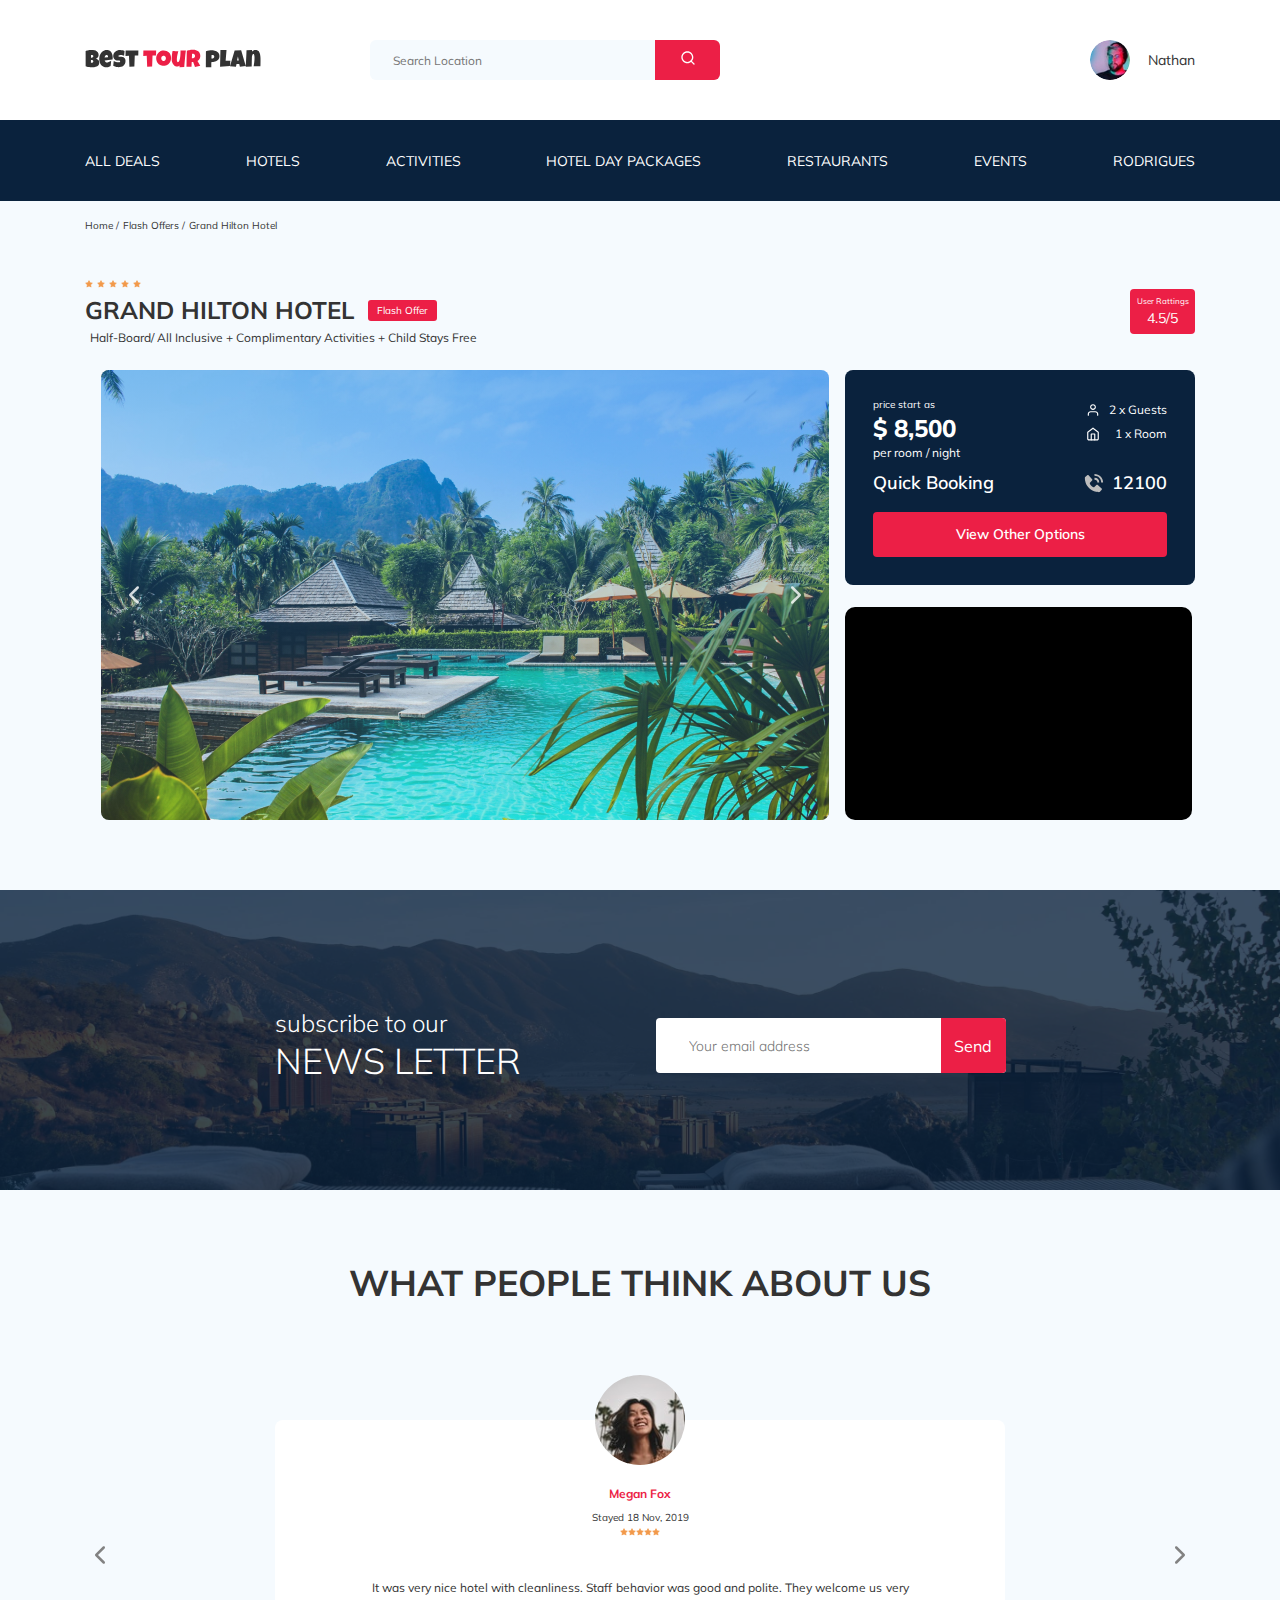
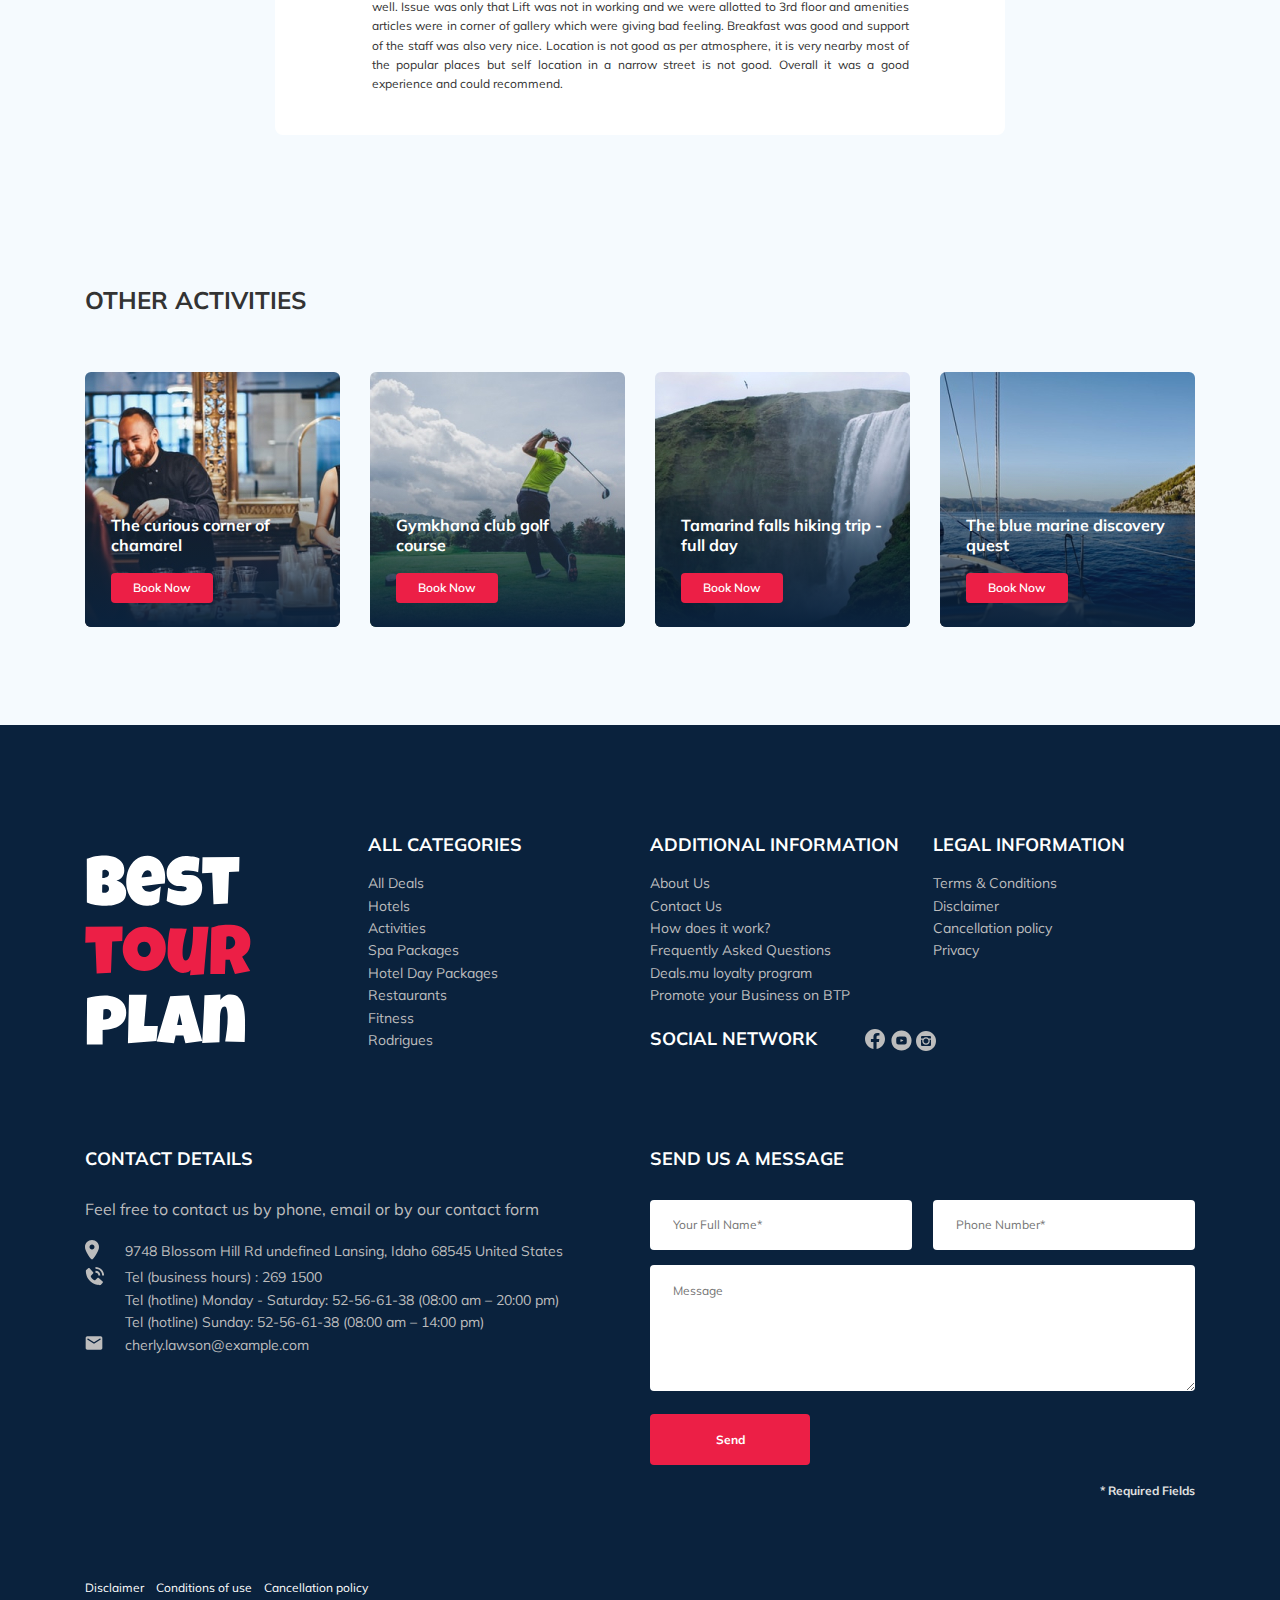
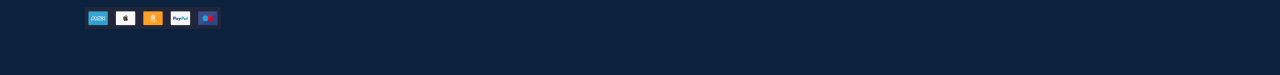
==== index.html @ 672820fc "create: footer bottom" ====
<!DOCTYPE html>
<html lang="en">

<head>
  <meta charset="UTF-8">
  <meta http-equiv="X-UA-Compatible" content="IE=edge">
  <meta name="viewport" content="width=device-width, initial-scale=1.0">
  <title>Best Tour Plan - Hotel Booking</title>
  <link rel="preconnect" href="https://fonts.gstatic.com">
  <link href="https://fonts.googleapis.com/css2?family=Mulish:wght@300;400;600;700&family=Nunito:wght@400;600;800&displaydisplay=swap"
  rel="stylesheet">
  <link rel="stylesheet" href="css/swiper-bundle.min.css">
  <link rel="stylesheet" href="css/style.css">
  </head>

<body>
  <header class="navbar navbar--mobile_fixed">
    <div class="container">
      <div class="navbar-top">
        <a href="#" class="logo">
          <img 
          src="img/horizontal-logo.svg" 
          alt="Logo: Best Tour Plan" 
          class="logo__image"/>
        </a>

        <form action="#" class="search navbar__search navbar__search--mobile_hidden">
          <input 
          type="text"
          class="search__input" 
          placeholder="Search Location"
          />
          <button class="search__button">
            <img src="img/search.svg" alt="Icon: search">
          </button>
        </form>

        <a href="#" class="user navbar__user navbar__user--mobile_hidden">
          <img src="img/user-avatar.jpg" alt="avatar: Nathan" class="avatar user__avatar">
          <span class="user__name">Nathan</span>
        </a>
        <!-- /.user end -->
        <button class="menu-button navbar-top__menu-button">
          <span class="menu-button__line"></span>
          <span class="menu-button__line"></span>
          <span class="menu-button__line"></span>
        </button>
      </div>
      <!-- /.navbar-top -->
    </div>
    <!-- /.container -->
    <div class="navbar-bottom">
      <div class="container">
        <ul class="navbar-menu">
          <li class="navbar-menu__item navbar-menu__item--mobile_visible">
            <a href="#" class="user navbar__user navbar__user--mobile_visible">
              <img src="img/user-avatar.jpg" alt="avatar: Nathan" class="avatar user__avatar">
              <span class="user__name user__name--light">Nathan</span>
            </a>
            <!-- /. user -->
          </li>
          <li class="navbar-menu__item navbar-menu__item--mobile_visible">
            <form action="#" class="search navbar__search navbar__search--mobile_visible">
              <input type="text" class="search__input" placeholder="Search Location" />
              <button class="search__button">
                <img src="img/search.svg" alt="Icon: search">
              </button>
            </form>
          </li>
          <li class="navbar-menu__item">
            <a href="#" class="navbar-menu__link">All Deals</a>
          </li>
          <li class="navbar-menu__item">
            <a href="#" class="navbar-menu__link">Hotels</a>
          </li>
          <li class="navbar-menu__item">
            <a href="#" class="navbar-menu__link">Activities</a>
          </li>
          <li class="navbar-menu__item">
            <a href="#" class="navbar-menu__link">Hotel Day Packages</a>
          </li>
          <li class="navbar-menu__item">
            <a href="#" class="navbar-menu__link">Restaurants</a>
          </li>
          <li class="navbar-menu__item">
            <a href="#" class="navbar-menu__link">Events</a>
          </li>
          <li class="navbar-menu__item">
            <a href="#" class="navbar-menu__link">Rodrigues</a>
          </li>
        </ul>
      </div>
      <!-- /.container -->
      </div>
    <!-- /.navbar-bottom -->
  </header>
  <nav class="breadcrumb">
    <div class="container">
          <ul class="breadcrumb-list">
            <li class="breadcrumb-list__item">
              <a href="#" class="breadcrumb-list__link">Home</a>
            </li>
            <li class="breadcrumb-list__item">
              <a href="#" class="breadcrumb-list__link">Flash Offers</a>
            </li>
            <li class="breadcrumb-list__item">
              Grand Hilton Hotel
            </li>
          </ul>
    </div>
    <!-- /.container -->
  </nav>
  <!-- /.breadcrumb -->
  <section class="hotel">
    <div class="container">
      <div class="hotel-info">
        <div class="hotel-info__text">
          <div class="hotel-wrapper">
            <div class="stars">
              <img src="img/star.svg" alt="star">
              <img src="img/star.svg" alt="star">
              <img src="img/star.svg" alt="star">
              <img src="img/star.svg" alt="star">
              <img src="img/star.svg" alt="star">
            </div>
            <h1 class="hotel-name hotel-info__name">GRAND HILTON HOTEL</h1>
            <span class="offer hotel-info__offer">Flash Offer</span>
          </div>
          <p class="hotel-description hotel-info__description">Half-Board/ All Inclusive + Complimentary Activities + Child Stays Free</p>
        </div>
        <!-- /.hotel-info__text -->
        <div class="rating hotel-info__rating">
          <span class="rating__text">User Rattings</span>
          <span class="rating__counter">4.5/5</span>
        </div>
        <!-- /.hotel-info__right -->
      </div>
      <!-- /.hotel-info -->
      <div class="hotel-grid">

          <!-- Slider main container -->
          <div class="swiper-container hotel-slider hotel__slider">
            <!-- Additional required wrapper -->
            <div class="swiper-wrapper">
              <!-- Slides -->
              <div class="swiper-slide hotel-slider__item">
                <img class="hotel-slider__image" src="img/slide-1.jpg" alt="slide-1">
              </div>
              <div class="swiper-slide hotel-slider__item">
                <img class="hotel-slider__image" src="img/slide-2.jpg" alt="slide-2">
              </div>
              <div class="swiper-slide hotel-slider__item">
                <img class="hotel-slider__image" src="img/slide-3.jpg" alt="slide-3">
              </div>
              <div class="swiper-slide hotel-slider__item">
                <img class="hotel-slider__image" src="img/slide-4.jpg" alt="slide-4">
              </div>
              <div class="swiper-slide hotel-slider__item">
                <img class="hotel-slider__image" src="img/slide-5.jpg" alt="slide-5">
              </div>
            </div>
          
            <!-- If we need navigation buttons -->
            <button class="hotel-slider__button hotel-slider__button--prev"></button>
            <button class="hotel-slider__button hotel-slider__button--next"></button>
            <!-- /.swiper-container-->
          </div>
        <div class="hotel-right">
        <div class="booking">
          <div class="booking__info">
            <div class="booking__price">
              <span class="booking__start">price start as</span>
              <strong class="booking__pricetag">$ 8,500</strong>
              <span class="booking__per-room">per room / night</span>
            </div>
            <!-- /.booking__price -->
            <div class="booking__room">
              <div class="booking__text">
                <img 
                src="img/user.svg" 
                alt="Icon: user" 
                class="booking__icon">
                <span class="booking__description">2 x Guests</span>
              </div>
              <div class="booking__text">
                <img 
                src="img/home.svg" 
                alt="Icon: home" 
                class="booking__icon">
                <span class="booking__description">1 x Room</span>
              </div>
            </div>
            <!-- /.booking__room -->
          </div>
          <!-- /.booking__info -->
          <div class="booking__call-center">
            <span class="booking__heading">Quick Booking</span>
            <a class="booking__number" href="tel:12100">
              <img src="img/phone-call.svg" alt="Icon: phone">
              <span class="booking__num">12100</span>
            </a>
          </div>
          <!-- /.booking__call-center -->
          <button class="button booking__button">View Other Options</button>
        </div>
        <!-- /.booking -->
        <div class="map"><iframe src="https://www.google.com/maps/embed?pb=!1m18!1m12!1m3!1d3952.0412632673433!2d98.29255281477879!3d7.890752094315351!2m3!1f0!2f0!3f0!3m2!1i1024!2i768!4f13.1!3m3!1m2!1s0x30503b7bfcd9f903%3A0xf7065fac1e3d7c48!2sDoubleTree%20by%20Hilton%20Phuket%20Banthai%20Resort!5e0!3m2!1sru!2sru!4v1620722869404!5m2!1sru!2sru" width="100%" height="213" style="border:0;" allowfullscreen="" loading="lazy"></iframe>
        </div>
        <!-- /.map -->
        </div>
        <!-- /.hotel-right -->
      </div>
      <!-- /.hotel-grid -->
    </div>
    <!-- /.container -->
  </section>
  <!-- /.hotel -->
  <section class="newsletter">
    <div class="newsletter-wrapper">
      <h2 class="newsletter-title newsletter__title">
        subscribe to our
        <span class="newsletter-title__strong">News letter</span>
      </h2><form action="#" class="subscribe newsletter__subscribe">
        <input type="text" class="subscribe__input" placeholder="Your email address" />
        <button class="subscribe__button">
          Send
        </button>
      </form>
    </div>
    <!-- /.newsletter-wrapper -->
  </section>
  <!-- /.newsletter -->
    <section class="reviews">
      <div class="container">
        <h2 class="reviews__title">What people think about us</h2>
        <div class="swiper-container reviews-slider">
          <div class="swiper-wrapper">
            <div class="swiper-slide">
              <div class="reviews-slider__item">
                <div class="reviews-slider__profile">
                  <img 
                  src="img/reviews-avatar.jfif" 
                  alt="Megan Fox" 
                  class="reviews-slider__avatar">
                  <h3 class="reviews-slider__username">Megan Fox</h3>
                  <span class="reviews-slider__date">Stayed 18 Nov, 2019</span>
                  <div class="reviews-slider__rating">
                    <img src="img/star.svg" alt="star">
                    <img src="img/star.svg" alt="star">
                    <img src="img/star.svg" alt="star">
                    <img src="img/star.svg" alt="star">
                    <img src="img/star.svg" alt="star">
                  </div>
                  <!-- /.rating-->
                </div>
                <!-- /.reviews-slider__profile -->
                <p class="reviews-slider__text">It was very nice hotel with cleanliness. Staff behavior was good and polite. They welcome us very well. Issue was only
                that Lift was not in working and we were allotted to 3rd floor and amenities articles were in corner of gallery which
                were giving bad feeling. Breakfast was good and support of the staff was also very nice. Location is not good as per
                atmosphere, it is very nearby most of the popular places but self location in a narrow street is not good. Overall it
                was a good experience and could recommend.
              </p>
              </div>
              <!-- /.reviews-slider__item -->
            </div>
            <!-- /.swiper-slide-->
            <div class="swiper-slide">
              <div class="reviews-slider__item">
                <div class="reviews-slider__profile">
                  <img src="img/reviews-avatar-2.jfif" alt="Robert Johns" class="reviews-slider__avatar">
                  <h3 class="reviews-slider__username">Robert Johns</h3>
                  <span class="reviews-slider__date">Stayed 20 Dec, 2018</span>
                  <div class="reviews-slider__rating">
                    <img src="img/star.svg" alt="star">
                    <img src="img/star.svg" alt="star">
                    <img src="img/star.svg" alt="star">
                    <img src="img/star.svg" alt="star">
                    <img src="img/star.svg" alt="star">
                  </div>
                  <!-- /.rating-->
                </div>
                <!-- /.reviews-slider__profile -->
                <p class="reviews-slider__text">Lorem ipsum dolor sit amet consectetur adipisicing elit. Facilis nisi quasi quae voluptatibus fuga laboriosam vel, adipisci quaerat voluptate ea? Adipisci assumenda quisquam voluptate amet quibusdam inventore autem reprehenderit doloremque! Lorem ipsum dolor sit amet consectetur adipisicing elit. Esse iusto voluptate ipsa maiores aspernatur. Alias reprehenderit aspernatur perspiciatis eum veritatis unde tenetur non minus aut? Ullam iusto cupiditate odit illum?
                </p>
              </div>
              <!-- /.reviews-slider__item -->
            </div>
            <!-- /.swiper-slide-->
          </div>
          <!-- /.swiper-wrapper-->
                  
          <button class="reviews-slider__button reviews-slider__button--prev"></button>
          <button class="reviews-slider__button reviews-slider__button--next"></button>
        </div>
        <!-- /.reviews-slider-->
      </div>
      <!-- /.container -->
    </section>
    <!-- /.reviews -->
    <section class="activities">
      <div class="container">
        <h2 class="activities__title">Other Activities</h2>
        <div class="activities-wrapper">
            <div class="card activities__card">
              <img src="img/activity-1.jpg" alt="The curious corner of chamarel" class="card__image">
              <h3 class="card__title">The curious corner of chamarel</h3>
              <button class="card__button">Book Now</button>
            </div>
            <!-- /.card -->
            <div class="card activities__card">
              <img src="img/activity-2.jpg" alt="Gymkhana club golf course" class="card__image">
              <h3 class="card__title">Gymkhana club golf course</h3>
              <button class="card__button">Book Now</button>
            </div>
            <!-- /.card -->
            <div class="card activities__card">
              <img src="img/activity-3.jpg" alt="Tamarind falls hiking trip - full day"   class="card__image">
              <h3 class="card__title">Tamarind falls hiking trip - full day</h3>
              <button class="card__button">Book Now</button>
            </div>
            <!-- /.card -->
            <div class="card activities__card">
              <img src="img/activity-4.jpg" alt="The blue marine discovery quest"   class="card__image">
              <h3 class="card__title">The blue marine discovery quest</h3>
              <button class="card__button">Book Now</button>
            </div>
          
          <!-- /.card -->
        </div>
        <!-- /.activities-wrapper -->
      </div>
    </section>
    <!-- /.activities -->
    <footer class="footer">
      <div class="container">
        <div class="footer-wrapper">
          <img 
            src="img/vertical-logo.svg" 
            alt="Logo: Best Tour Plan" 
            class="logo footer__logo"
            >
            <div class="footer__list footer__categories">
              <h3 class="footer__title">ALL CATEGORIES</h3>
              <ul class="footer__ul">
                <li class="footer__item"><a href="#" class="footer__link">All Deals</a></li>
                <li class="footer__item"><a href="#" class="footer__link">Hotels</a></li>
                <li class="footer__item"><a href="#" class="footer__link">Activities</a></li>
                <li class="footer__item"><a href="#" class="footer__link">Spa Packages</a></li>
                <li class="footer__item"><a href="#" class="footer__link">Hotel Day Packages</a></li>
                <li class="footer__item"><a href="#" class="footer__link">Restaurants</a></li>
                <li class="footer__item"><a href="#" class="footer__link">Fitness</a></li>
                <li class="footer__item"><a href="#" class="footer__link">Rodrigues</a></li>
              </ul>
            </div>
            <!-- /.footer__list -->
            <div class="footer__list footer__additional">
              <h3 class="footer__title">ADDITIONAL INFORMATION</h3>
              <ul class="footer__ul">
                <li class="footer__item"><a href="#" class="footer__link">About Us</a></li>
                <li class="footer__item"><a href="#" class="footer__link">Contact Us</a></li>
                <li class="footer__item"><a href="#" class="footer__link">How does it work?</a></li>
                <li class="footer__item"><a href="#" class="footer__link">Frequently Asked Questions</a></li>
                <li class="footer__item"><a href="#" class="footer__link">Deals.mu loyalty program</a></li>
                <li class="footer__item"><a href="#" class="footer__link">Promote your Business on BTP</a></li>
              </ul>
            </div>
            <!-- /.footer__list -->
            <div class="footer__social-network">
              <h3 class="footer__title footer__title--inline">Social Network</h3>
              <div class="footer__social-links">
                <a href="#" class="footer__link"><img src="img/facebook.svg" alt="icon: facebook"></a>
                <a href="#" class="footer__link"><img src="img/youtube.svg" alt="icon: youtube"></a>
                <a href="#" class="footer__link"><img src="img/instagram.svg" alt="icon: instagram"></a>
              </div>
              <!-- /.footer__social-links -->
            </div>
            <!-- /.footer__social-network -->
              <div class="footer__list footer__legal">
                <h3 class="footer__title">LEGAL INFORMATION</h3>
                <ul class="footer__ul">
                  <li class="footer__item"><a href="#" class="footer__link">Terms & Conditions</a></li>
                  <li class="footer__item"><a href="#" class="footer__link">Disclaimer</a></li>
                  <li class="footer__item"><a href="#" class="footer__link">Cancellation policy</a></li>
                  <li class="footer__item"><a href="#" class="footer__link">Privacy</a></li>
                </ul>
              </div>
              <!-- /.footer__list -->
              <div class="footer__contact-details">
                <h3 class="footer__title footer__title--mb-3">Contact Details</h3>
                <p class="footer__text">Feel free to contact us by phone, email or by our contact form</p>
                <ul class="footer__ul">
                  <li class="footer__item footer__item--mb2">
                    <div class="footer__icon-wrapper">
                      <img class="footer__icon" src="img/map-marker.svg" alt="icon: map">
                    </div>
                    9748 Blossom Hill Rd undefined Lansing, Idaho 68545 United States
                  </li>
                  <li class="footer__item footer__item--mb2">
                    <div class="footer__icon-wrapper">
                      <img class="footer__icon" src="img/phone-call.svg" alt="icon: phone call">
                    </div>
                    Tel (business hours) : 269 1500 <br>
                    Tel (hotline) Monday - Saturday: 52-56-61-38 (08:00 am – 20:00 pm) <br>
                    Tel (hotline) Sunday: 52-56-61-38 (08:00 am – 14:00 pm) <br>
                  </li>
                  <li class="footer__item footer__item--mb2">
                    <div class="footer__icon-wrapper">
                      <img class="footer__icon" src="img/email-1.svg" alt="icon: email">
                    </div>
                    cherly.lawson@example.com
                  </li>
                </ul>
              <!-- /.footer__contact-details -->
              </div>
              <div class="footer__contact-form">
                <h3 class="footer__title footer__title--mb-3">Send us a message</h3>
                <form action="#" class="footer__form">
                  <input 
                    type="text" 
                    class="input footer__input" 
                    placeholder="Your Full Name*"/>
                  <input 
                    type="text" class="input footer__input" 
                    placeholder="Phone Number*"/>
                  <textarea
                    class="footer__message"
                    cols="30"
                    rows="6"
                    placeholder="Message"></textarea>
                <button class="button footer__button" type="submit">Send</button>
                <span class="footer__info">* Required Fields</span>
                </form>
              </div>
              <!-- /.footer__contact-form -->
        </div>
        <!-- /.footer-wrapper -->
        <div class="footer__bottom">
          <div class="footer__bottom_conditions">
            <ul class="footer__bottom_conditions--content">
              <li class="conditions--content">Disclaimer</li>
              <li class="conditions--content">Conditions of use</li>
              <li class="conditions--content">Cancellation policy</li>
            </ul>
            <img class="footer__bottom-conditions--pays" src="img/pays-sys.png" alt="Pays sys">
          </div>
          <div class="footer__bottom-pays"></div>
        </div>
        <!-- /.footer__bottom -->
      </div>
      <!-- /.container -->
    </footer>
  <script src="js/swiper-bundle.min.js"></script>
  <script src="js/main.js"></script>
</body>

</html>
---- css/style.css ----
* {
  -webkit-box-sizing: border-box;
          box-sizing: border-box;
}

body {
  font-family: 'Mulish', sans-serif;
  background-color: #F5FAFE;
  color: #333333;
}

.container {
  max-width: 1110px;
  margin: auto;
}

img {
  max-width: 100%;
}

/*! normalize.css v8.0.1 | MIT License | github.com/necolas/normalize.css */
/* Document
   ========================================================================== */
/**
 * 1. Correct the line height in all browsers.
 * 2. Prevent adjustments of font size after orientation changes in iOS.
 */
html {
  line-height: 1.15;
  /* 1 */
  -webkit-text-size-adjust: 100%;
  /* 2 */
}

/* Sections
   ========================================================================== */
/**
 * Remove the margin in all browsers.
 */
body {
  margin: 0;
}

/**
 * Render the `main` element consistently in IE.
 */
main {
  display: block;
}

/**
 * Correct the font size and margin on `h1` elements within `section` and
 * `article` contexts in Chrome, Firefox, and Safari.
 */
h1 {
  font-size: 2em;
  margin: 0.67em 0;
}

/* Grouping content
   ========================================================================== */
/**
 * 1. Add the correct box sizing in Firefox.
 * 2. Show the overflow in Edge and IE.
 */
hr {
  -webkit-box-sizing: content-box;
          box-sizing: content-box;
  /* 1 */
  height: 0;
  /* 1 */
  overflow: visible;
  /* 2 */
}

/**
 * 1. Correct the inheritance and scaling of font size in all browsers.
 * 2. Correct the odd `em` font sizing in all browsers.
 */
pre {
  font-family: monospace, monospace;
  /* 1 */
  font-size: 1em;
  /* 2 */
}

/* Text-level semantics
   ========================================================================== */
/**
 * Remove the gray background on active links in IE 10.
 */
a {
  background-color: transparent;
}

/**
 * 1. Remove the bottom border in Chrome 57-
 * 2. Add the correct text decoration in Chrome, Edge, IE, Opera, and Safari.
 */
abbr[title] {
  border-bottom: none;
  /* 1 */
  text-decoration: underline;
  /* 2 */
  -webkit-text-decoration: underline dotted;
          text-decoration: underline dotted;
  /* 2 */
}

/**
 * Add the correct font weight in Chrome, Edge, and Safari.
 */
b,
strong {
  font-weight: bolder;
}

/**
 * 1. Correct the inheritance and scaling of font size in all browsers.
 * 2. Correct the odd `em` font sizing in all browsers.
 */
code,
kbd,
samp {
  font-family: monospace, monospace;
  /* 1 */
  font-size: 1em;
  /* 2 */
}

/**
 * Add the correct font size in all browsers.
 */
small {
  font-size: 80%;
}

/**
 * Prevent `sub` and `sup` elements from affecting the line height in
 * all browsers.
 */
sub,
sup {
  font-size: 75%;
  line-height: 0;
  position: relative;
  vertical-align: baseline;
}

sub {
  bottom: -0.25em;
}

sup {
  top: -0.5em;
}

/* Embedded content
   ========================================================================== */
/**
 * Remove the border on images inside links in IE 10.
 */
img {
  border-style: none;
}

/* Forms
   ========================================================================== */
/**
 * 1. Change the font styles in all browsers.
 * 2. Remove the margin in Firefox and Safari.
 */
button,
input,
optgroup,
select,
textarea {
  font-family: inherit;
  /* 1 */
  font-size: 100%;
  /* 1 */
  line-height: 1.15;
  /* 1 */
  margin: 0;
  /* 2 */
}

/**
 * Show the overflow in IE.
 * 1. Show the overflow in Edge.
 */
button,
input {
  /* 1 */
  overflow: visible;
}

/**
 * Remove the inheritance of text transform in Edge, Firefox, and IE.
 * 1. Remove the inheritance of text transform in Firefox.
 */
button,
select {
  /* 1 */
  text-transform: none;
}

/**
 * Correct the inability to style clickable types in iOS and Safari.
 */
button,
[type="button"],
[type="reset"],
[type="submit"] {
  -webkit-appearance: button;
}

/**
 * Remove the inner border and padding in Firefox.
 */
button::-moz-focus-inner,
[type="button"]::-moz-focus-inner,
[type="reset"]::-moz-focus-inner,
[type="submit"]::-moz-focus-inner {
  border-style: none;
  padding: 0;
}

/**
 * Restore the focus styles unset by the previous rule.
 */
button:-moz-focusring,
[type="button"]:-moz-focusring,
[type="reset"]:-moz-focusring,
[type="submit"]:-moz-focusring {
  outline: 1px dotted ButtonText;
}

/**
 * Correct the padding in Firefox.
 */
fieldset {
  padding: 0.35em 0.75em 0.625em;
}

/**
 * 1. Correct the text wrapping in Edge and IE.
 * 2. Correct the color inheritance from `fieldset` elements in IE.
 * 3. Remove the padding so developers are not caught out when they zero out
 *    `fieldset` elements in all browsers.
 */
legend {
  -webkit-box-sizing: border-box;
          box-sizing: border-box;
  /* 1 */
  color: inherit;
  /* 2 */
  display: table;
  /* 1 */
  max-width: 100%;
  /* 1 */
  padding: 0;
  /* 3 */
  white-space: normal;
  /* 1 */
}

/**
 * Add the correct vertical alignment in Chrome, Firefox, and Opera.
 */
progress {
  vertical-align: baseline;
}

/**
 * Remove the default vertical scrollbar in IE 10+.
 */
textarea {
  overflow: auto;
}

/**
 * 1. Add the correct box sizing in IE 10.
 * 2. Remove the padding in IE 10.
 */
[type="checkbox"],
[type="radio"] {
  -webkit-box-sizing: border-box;
          box-sizing: border-box;
  /* 1 */
  padding: 0;
  /* 2 */
}

/**
 * Correct the cursor style of increment and decrement buttons in Chrome.
 */
[type="number"]::-webkit-inner-spin-button,
[type="number"]::-webkit-outer-spin-button {
  height: auto;
}

/**
 * 1. Correct the odd appearance in Chrome and Safari.
 * 2. Correct the outline style in Safari.
 */
[type="search"] {
  -webkit-appearance: textfield;
  /* 1 */
  outline-offset: -2px;
  /* 2 */
}

/**
 * Remove the inner padding in Chrome and Safari on macOS.
 */
[type="search"]::-webkit-search-decoration {
  -webkit-appearance: none;
}

/**
 * 1. Correct the inability to style clickable types in iOS and Safari.
 * 2. Change font properties to `inherit` in Safari.
 */
::-webkit-file-upload-button {
  -webkit-appearance: button;
  /* 1 */
  font: inherit;
  /* 2 */
}

/* Interactive
   ========================================================================== */
/*
 * Add the correct display in Edge, IE 10+, and Firefox.
 */
details {
  display: block;
}

/*
 * Add the correct display in all browsers.
 */
summary {
  display: list-item;
}

/* Misc
   ========================================================================== */
/**
 * Add the correct display in IE 10+.
 */
template {
  display: none;
}

/**
 * Add the correct display in IE 10.
 */
[hidden] {
  display: none;
}

.navbar {
  background-color: #ffffff;
}

.navbar-top {
  display: -webkit-box;
  display: -ms-flexbox;
  display: flex;
  -webkit-box-align: center;
      -ms-flex-align: center;
          align-items: center;
  -webkit-box-pack: justify;
      -ms-flex-pack: justify;
          justify-content: space-between;
  padding-top: 40px;
  padding-bottom: 40px;
  margin-top: 0;
}

.navbar-top__menu-button {
  display: none;
}

.navbar__search {
  margin-right: auto;
  margin-left: 108px;
}

.navbar-bottom {
  background-color: #0A223D;
}

.navbar-menu {
  list-style-type: none;
  margin: 0;
  padding: 31px 0;
  display: -webkit-box;
  display: -ms-flexbox;
  display: flex;
  -webkit-box-align: center;
      -ms-flex-align: center;
          align-items: center;
  -webkit-box-pack: justify;
      -ms-flex-pack: justify;
          justify-content: space-between;
  color: #fff;
}

.navbar-menu__link {
  color: inherit;
  text-decoration: none;
  text-transform: uppercase;
  font-size: 14px;
  line-height: 18px;
}

.navbar-menu__item--mobile_visible {
  display: none;
}

.logo {
  width: 177px;
}

.search {
  display: -webkit-box;
  display: -ms-flexbox;
  display: flex;
  position: relative;
  overflow: hidden;
  border-radius: 6px;
  height: 40px;
}

.search__input {
  width: 350px;
  height: 100%;
  padding-left: 23px;
  padding-right: 75px;
  background-color: #F5FAFE;
  border: none;
  font-size: 12px;
  line-height: 15;
  color: #333333;
}

.search__button {
  position: absolute;
  top: 0;
  right: 0;
  width: 65px;
  height: 100%;
  border: none;
  background-color: #EC1F46;
}

.user {
  display: -webkit-box;
  display: -ms-flexbox;
  display: flex;
  -webkit-box-align: center;
      -ms-flex-align: center;
          align-items: center;
  text-decoration: none;
}

.user__avatar {
  width: 40px;
  height: 40px;
  border-radius: 50%;
  -o-object-fit: cover;
     object-fit: cover;
}

.user__name {
  font-size: 14px;
  line-height: 18px;
  color: #333333;
  margin-left: 18px;
}

.breadcrumb-list {
  display: -webkit-box;
  display: -ms-flexbox;
  display: flex;
  -webkit-box-align: center;
      -ms-flex-align: center;
          align-items: center;
  padding: 18px 0;
  margin: 0;
  list-style: none;
}

.breadcrumb-list__item {
  font-size: 10px;
  line-height: 13px;
}

.breadcrumb-list__item:not(:last-child)::after {
  content: '/';
  margin-right: 4px;
}

.breadcrumb-list__link {
  text-decoration: none;
  color: inherit;
}

.hotel {
  padding-top: 23px;
  padding-bottom: 70px;
}

.hotel-info {
  display: -webkit-box;
  display: -ms-flexbox;
  display: flex;
  -webkit-box-align: center;
      -ms-flex-align: center;
          align-items: center;
  -webkit-box-pack: justify;
      -ms-flex-pack: justify;
          justify-content: space-between;
  padding-bottom: 20px;
}

.hotel-info__offer {
  margin-left: 14px;
  margin-top: 4px;
}

.hotel-info__name {
  margin-top: 4px;
  margin-bottom: 0;
}

.hotel-info__description {
  margin: 5px;
}

.hotel-name {
  font-size: 24px;
  line-height: 30px;
}

.hotel-wrapper {
  display: -webkit-box;
  display: -ms-flexbox;
  display: flex;
  -ms-flex-wrap: wrap;
      flex-wrap: wrap;
  -webkit-box-align: center;
      -ms-flex-align: center;
          align-items: center;
}

.hotel-description {
  font-size: 12px;
  line-height: 15px;
}

.hotel-grid {
  display: -webkit-box;
  display: -ms-flexbox;
  display: flex;
  -webkit-box-pack: justify;
      -ms-flex-pack: justify;
          justify-content: space-between;
}

.hotel-right {
  display: -webkit-box;
  display: -ms-flexbox;
  display: flex;
  -webkit-box-orient: vertical;
  -webkit-box-direction: normal;
      -ms-flex-direction: column;
          flex-direction: column;
  -webkit-box-pack: justify;
      -ms-flex-pack: justify;
          justify-content: space-between;
}

.hotel-slider {
  width: 728px;
  height: 450px;
}

.hotel-slider__item {
  width: 100%;
  height: 100%;
  position: relative;
  border-radius: 8px;
  overflow: hidden;
}

.hotel-slider__item::after {
  content: '';
  width: 100%;
  height: 100%;
  position: absolute;
  top: 0;
  bottom: 0;
  left: 0;
  right: 0;
  background: -webkit-gradient(linear, left top, left bottom, from(rgba(0, 122, 223, 0.48)), to(rgba(255, 255, 255, 0.128)));
  background: linear-gradient(180deg, rgba(0, 122, 223, 0.48) 0%, rgba(255, 255, 255, 0.128) 100%);
  z-index: 10;
}

.hotel-slider__image {
  width: 100%;
  height: 450px;
}

.hotel-slider__button {
  position: absolute;
  top: 50%;
  -webkit-transform: translateY(-50%);
          transform: translateY(-50%);
  z-index: 99;
  width: 30px;
  height: 30px;
  border: none;
  cursor: pointer;
  background-repeat: no-repeat;
  background-position: center;
  background-size: 10px;
  background-color: transparent;
}

.hotel-slider__button--next {
  right: 18px;
  background-image: url(../img/arrow-next.svg);
}

.hotel-slider__button--prev {
  left: 18px;
  background-image: url(../img/arrow-prev.svg);
}

.stars {
  -ms-flex-preferred-size: 100%;
      flex-basis: 100%;
}

.offer {
  font-size: 10px;
  line-height: 13px;
  padding: 4px 9px;
  background-color: #EC1F46;
  border-radius: 3px;
  color: #fff;
}

.rating {
  max-width: 65px;
  min-height: 45px;
  text-align: center;
  color: #fff;
  background-color: #EC1F46;
  border-radius: 4px;
}

.rating__text {
  font-size: 8px;
  line-height: 10px;
}

.rating__counter {
  font-size: 14px;
  line-height: 18px;
}

.booking {
  background-color: #0A223D;
  color: #fff;
  border-radius: 8px;
  width: 350px;
  min-height: 210px;
  padding: 28px;
}

.booking__info {
  display: -webkit-box;
  display: -ms-flexbox;
  display: flex;
  -webkit-box-pack: justify;
      -ms-flex-pack: justify;
          justify-content: space-between;
  margin-bottom: 9px;
}

.booking__price {
  display: -webkit-box;
  display: -ms-flexbox;
  display: flex;
  -webkit-box-orient: vertical;
  -webkit-box-direction: normal;
      -ms-flex-direction: column;
          flex-direction: column;
}

.booking__start {
  font-weight: normal;
  font-size: 10px;
  line-height: 14px;
}

.booking__pricetag {
  font-style: normal;
  font-weight: 800;
  font-size: 24px;
  line-height: 33px;
}

.booking__per-room {
  font-style: normal;
  font-weight: normal;
  font-size: 12px;
  line-height: 16px;
}

.booking__room {
  margin-top: 4px;
}

.booking__text {
  display: -webkit-box;
  display: -ms-flexbox;
  display: flex;
  -webkit-box-align: center;
      -ms-flex-align: center;
          align-items: center;
  -webkit-box-pack: justify;
      -ms-flex-pack: justify;
          justify-content: space-between;
  margin-bottom: 8px;
  font-style: normal;
  font-weight: normal;
  font-size: 12px;
  line-height: 16px;
}

.booking__description {
  margin-left: 9px;
}

.booking__call-center {
  display: -webkit-box;
  display: -ms-flexbox;
  display: flex;
  -webkit-box-align: center;
      -ms-flex-align: center;
          align-items: center;
  -webkit-box-pack: justify;
      -ms-flex-pack: justify;
          justify-content: space-between;
  margin-bottom: 17px;
}

.booking__heading {
  font-style: normal;
  font-weight: 600;
  font-size: 18px;
  line-height: 25px;
}

.booking__number {
  display: -webkit-box;
  display: -ms-flexbox;
  display: flex;
  -webkit-box-align: center;
      -ms-flex-align: center;
          align-items: center;
  -webkit-box-pack: justify;
      -ms-flex-pack: justify;
          justify-content: space-between;
  color: inherit;
  text-decoration: none;
  font-weight: 600;
  font-size: 18px;
  line-height: 25px;
}

.booking__num {
  margin-left: 8px;
}

.booking__button {
  width: 100%;
  min-height: 45px;
  font-weight: 600;
  font-size: 14px;
  line-height: 19px;
  border-radius: 4px;
  background-color: #EC1F46;
  border: none;
  color: #fff;
  cursor: pointer;
}

.map {
  width: 347px;
  height: 213px;
  background-color: #000;
  border-radius: 10px;
  overflow: hidden;
}

.newsletter {
  position: relative;
  padding: 98px 0 87px 0;
  background-image: url(../img/newsletter-bg.jpg);
  background-repeat: no-repeat;
  background-position: center;
  background-size: cover;
}

.newsletter:before {
  content: '';
  position: absolute;
  top: 0;
  left: 0;
  right: 0;
  bottom: 0;
  width: 100%;
  height: 100%;
  background-color: rgba(10, 34, 61, 0.8);
}

.newsletter-wrapper {
  position: relative;
  display: -webkit-box;
  display: -ms-flexbox;
  display: flex;
  -webkit-box-align: center;
      -ms-flex-align: center;
          align-items: center;
  -webkit-box-pack: justify;
      -ms-flex-pack: justify;
          justify-content: space-between;
  max-width: 731px;
  margin: auto;
}

.newsletter-title {
  display: -webkit-box;
  display: -ms-flexbox;
  display: flex;
  -webkit-box-orient: vertical;
  -webkit-box-direction: normal;
      -ms-flex-direction: column;
          flex-direction: column;
  color: #fff;
  font-style: normal;
  font-weight: 300;
  font-size: 24px;
  line-height: 30px;
}

.newsletter-title__strong {
  font-size: 36px;
  line-height: 45px;
  text-transform: uppercase;
}

.subscribe {
  position: relative;
  width: 350px;
  height: 55px;
  border-radius: 4px;
  overflow: hidden;
}

.subscribe__input {
  position: absolute;
  width: 100%;
  height: 100%;
  border: none;
  padding-left: 33px;
  padding-right: 75px;
  font-style: normal;
  font-weight: 300;
  font-size: 14px;
  line-height: 18px;
}

.subscribe__button {
  position: absolute;
  min-width: 65px;
  right: 0;
  top: 0;
  height: 100%;
  border: none;
  background-color: #EC1F46;
  color: #fff;
}

.reviews {
  padding: 40px 0 70px 0;
}

.reviews__title {
  font-style: normal;
  font-weight: bold;
  font-size: 36px;
  line-height: 45px;
  text-align: center;
  text-transform: uppercase;
  margin-bottom: 70px;
}

.reviews-slider__item {
  display: -webkit-box;
  display: -ms-flexbox;
  display: flex;
  position: relative;
  -webkit-box-orient: vertical;
  -webkit-box-direction: normal;
      -ms-flex-direction: column;
          flex-direction: column;
  -webkit-box-align: center;
      -ms-flex-align: center;
          align-items: center;
  max-width: 730px;
  margin: 45px auto 0;
  background-color: #fff;
  border-radius: 8px;
  padding: 0 62px 30px;
}

.reviews-slider__item:before {
  content: '';
  position: absolute;
  left: 62px;
  top: 13px;
  width: 70px;
  height: 47px;
  background-image: url(../img/quote-prev-secondary.svg);
  background-repeat: no-repeat;
}

.reviews-slider__item:after {
  content: '';
  position: absolute;
  right: 62px;
  top: 118px;
  width: 70px;
  height: 47px;
  background-image: url(../img/quote-next-secondary.svg);
  background-repeat: no-repeat;
}

.reviews-slider__button {
  position: absolute;
  top: 50%;
  -webkit-transform: translateY(-50%);
          transform: translateY(-50%);
  width: 30px;
  height: 30px;
  background-repeat: no-repeat;
  background-size: 10px;
  background-position: center;
  border: none;
  background-color: transparent;
  cursor: pointer;
  z-index: 99;
}

.reviews-slider__button--prev {
  background-image: url(../img/arrow-prev-secondary.svg);
  left: 0;
}

.reviews-slider__button--next {
  background-image: url(../img/arrow-next-secondary.svg);
  right: 0;
}

.reviews-slider__profile {
  display: -webkit-box;
  display: -ms-flexbox;
  display: flex;
  -webkit-box-orient: vertical;
  -webkit-box-direction: normal;
      -ms-flex-direction: column;
          flex-direction: column;
  -webkit-box-align: center;
      -ms-flex-align: center;
          align-items: center;
  margin-top: -45px;
  margin-bottom: 30px;
}

.reviews-slider__avatar {
  width: 90px;
  height: 90px;
  border-radius: 50%;
  -o-object-fit: cover;
     object-fit: cover;
  margin-bottom: 9px;
}

.reviews-slider__username {
  font-style: normal;
  font-weight: bold;
  font-size: 12px;
  line-height: 15px;
  color: #EC1F46;
  margin-bottom: 10px;
}

.reviews-slider__date {
  font-style: normal;
  font-weight: normal;
  font-size: 10px;
  line-height: 13px;
  margin-bottom: 4px;
}

.reviews-slider__rating {
  display: -webkit-box;
  display: -ms-flexbox;
  display: flex;
  -webkit-box-align: center;
      -ms-flex-align: center;
          align-items: center;
}

.reviews-slider__text {
  max-width: 537px;
  font-style: normal;
  font-weight: normal;
  font-size: 12px;
  line-height: 160%;
  text-align: justify;
}

.activities {
  padding: 60px 0 98px 0;
}

.activities__title {
  font-style: normal;
  font-weight: bold;
  font-size: 24px;
  line-height: 30px;
  text-transform: uppercase;
  margin-bottom: 57px;
}

.activities-wrapper {
  display: -webkit-box;
  display: -ms-flexbox;
  display: flex;
  -webkit-box-pack: justify;
      -ms-flex-pack: justify;
          justify-content: space-between;
}

.card {
  position: relative;
  display: -webkit-box;
  display: -ms-flexbox;
  display: flex;
  -webkit-box-orient: vertical;
  -webkit-box-direction: normal;
      -ms-flex-direction: column;
          flex-direction: column;
  -webkit-box-align: start;
      -ms-flex-align: start;
          align-items: flex-start;
  padding: 24px 26px;
  width: 255px;
  height: 255px;
  border-radius: 6px;
  overflow: hidden;
}

.card::before {
  content: '';
  position: absolute;
  left: 0;
  right: 0;
  top: 0;
  bottom: 0;
  background: linear-gradient(179.83deg, rgba(196, 196, 196, 0) 35.34%, #0A223D 99.85%);
  z-index: -1;
}

.card__image {
  position: absolute;
  left: 0;
  right: 0;
  top: 0;
  bottom: 0;
  width: 100%;
  height: 100%;
  -o-object-fit: cover;
     object-fit: cover;
  z-index: -2;
}

.card__title {
  margin-top: auto;
  margin-bottom: 18px;
  color: #fff;
  font-style: normal;
  font-weight: bold;
  font-size: 16px;
  line-height: 20px;
}

.card__button {
  font-style: normal;
  font-weight: 600;
  font-size: 12px;
  line-height: 16px;
  color: #fff;
  padding: 7px 22px;
  border: none;
  background-color: #EC1F46;
  border-radius: 4px;
  cursor: pointer;
}

.footer {
  background-color: #0A223D;
  color: #fff;
  padding-top: 108px;
  padding-bottom: 46px;
}

.footer-wrapper {
  display: -ms-grid;
  display: grid;
  -ms-grid-columns: (minmax(min-content, 1fr))[4];
      grid-template-columns: repeat(4, minmax(-webkit-min-content, 1fr));
      grid-template-columns: repeat(4, minmax(min-content, 1fr));
  grid-gap: 20px;
  grid-auto-rows: minmax(40px, -webkit-min-content);
  grid-auto-rows: minmax(40px, min-content);
  -webkit-box-align: start;
      -ms-flex-align: start;
          align-items: start;
}

.footer__logo {
  -ms-grid-row: 1;
  -ms-grid-row-span: 2;
  grid-row: 1 / 3;
  width: 166px;
  -ms-flex-item-align: center;
      -ms-grid-row-align: center;
      align-self: center;
}

.footer__categories {
  -ms-grid-row: 1;
  -ms-grid-row-span: 3;
  grid-row: 1 / 4;
}

.footer__social__links {
  display: -webkit-box;
  display: -ms-flexbox;
  display: flex;
  -webkit-box-align: start;
      -ms-flex-align: start;
          align-items: start;
  min-width: 83px;
  -webkit-box-pack: justify;
      -ms-flex-pack: justify;
          justify-content: space-between;
}

.footer__social-network {
  display: -webkit-box;
  display: -ms-flexbox;
  display: flex;
  -ms-flex-line-pack: center;
      align-content: center;
  -ms-grid-row: 2;
  -ms-grid-row-span: 2;
  grid-row: 2 / 4;
  grid-column: span 2;
}

.footer__contact-details {
  grid-column: span 2;
}

.footer__contact-form {
  grid-column: span 2;
}

.footer__form {
  display: -webkit-box;
  display: -ms-flexbox;
  display: flex;
  -webkit-box-align: center;
      -ms-flex-align: center;
          align-items: center;
  -webkit-box-pack: justify;
      -ms-flex-pack: justify;
          justify-content: space-between;
  -ms-flex-wrap: wrap;
      flex-wrap: wrap;
}

.footer__ul {
  padding: 0;
  margin: 0;
  list-style: none;
}

.footer__title {
  font-style: normal;
  font-weight: bold;
  font-size: 18px;
  line-height: 23px;
  margin: 0 0 16px 0;
  text-transform: uppercase;
}

.footer__title--inline {
  margin: 0 46px 0 0;
}

.footer__title--mb-3 {
  margin-bottom: 30px;
}

.footer__item {
  display: -webkit-box;
  display: -ms-flexbox;
  display: flex;
  -webkit-box-align: start;
      -ms-flex-align: start;
          align-items: flex-start;
  font-style: normal;
  font-weight: normal;
  font-size: 14px;
  line-height: 160%;
  color: #BDBDBD;
}

.footer__item--mb-2 {
  margin-bottom: 20px;
}

.footer__icon-wrapper {
  min-width: 40px;
}

.footer__text {
  color: #BDBDBD;
  margin-bottom: 22px;
}

.footer__link {
  text-decoration: none;
  color: inherit;
  font-family: Mulish;
  font-style: normal;
  font-weight: normal;
  font-size: 14px;
  line-height: 160%;
}

.footer__input {
  background-color: #fff;
  border-radius: 4px;
  border: none;
  padding: 0 23px;
  height: 50px;
  margin-bottom: 15px;
  -ms-flex-preferred-size: 48%;
      flex-basis: 48%;
  font-style: normal;
  font-weight: normal;
  font-size: 12px;
  line-height: 15px;
}

.footer__message {
  background-color: #fff;
  border-radius: 4px;
  padding: 18px 23px;
  border: none;
  -ms-flex-preferred-size: 100%;
      flex-basis: 100%;
  margin-bottom: 23px;
  font-style: normal;
  font-weight: normal;
  font-size: 12px;
  line-height: 15px;
}

.footer__button {
  min-width: 160px;
  min-height: 50px;
  padding: 18px;
  font-style: normal;
  font-weight: bold;
  font-size: 12px;
  line-height: 15px;
  color: #fff;
  background-color: #EC1F46;
  border: none;
  border-radius: 4px;
  margin-bottom: 103px;
}

.footer__info {
  font-style: normal;
  font-weight: bold;
  font-size: 12px;
  line-height: 15px;
  color: #E0E0E0;
}

.footer__bottom_conditions {
  display: -ms-grid;
  display: grid;
  -ms-grid-columns: 2;
      grid-template-columns: 2;
  -ms-grid-rows: 1;
      grid-template-rows: 1;
  width: 283px;
}

.footer__bottom_conditions--content {
  display: -webkit-box;
  display: -ms-flexbox;
  display: flex;
  -webkit-box-pack: justify;
      -ms-flex-pack: justify;
          justify-content: space-between;
  padding-left: 0;
  font-style: normal;
  font-weight: normal;
  font-size: 12px;
  line-height: 15px;
  color: #FFFFFF;
  list-style: none;
}

@media (max-width: 1200px) {
  .container {
    max-width: 960px;
  }
  .hotel__slide {
    width: 590px;
  }
  .hotel-slide__image {
    width: 100%;
    height: 100%;
    -o-object-fit: cover;
       object-fit: cover;
  }
  .card {
    width: 230px;
    height: 230px;
  }
  .footer__input {
    -ms-flex-preferred-size: 100%;
        flex-basis: 100%;
  }
}

@media (max-width: 992px) {
  .container,
  .newsletter-wrapper {
    max-width: 700px;
  }
  .logo {
    width: 132px;
  }
  .navbar-top {
    margin-top: 0px;
    margin-bottom: 0px;
  }
  .navbar__search {
    margin-left: auto;
    padding-top: 0px;
    padding-bottom: 0px;
  }
  .navbar__search__link {
    font-size: 12px;
    line-height: 15px;
  }
  .search__input {
    width: 340px;
    height: 100%;
  }
  .hotel-grid {
    -webkit-box-orient: vertical;
    -webkit-box-direction: normal;
        -ms-flex-direction: column;
            flex-direction: column;
  }
  .hotel__slider {
    width: 100%;
    height: 100%;
    margin-bottom: 30px;
  }
  .hotel-right {
    -webkit-box-orient: horizontal;
    -webkit-box-direction: normal;
        -ms-flex-direction: row;
            flex-direction: row;
  }
  .hotel-slider__image {
    width: 100%;
    height: 100%;
  }
  .hotel-slide__image {
    width: 100%;
    height: 100%;
    -o-object-fit: cover;
       object-fit: cover;
  }
  .booking {
    width: 340px;
  }
  .map {
    width: 340px;
  }
  .reviews-slider__item {
    max-width: 580px;
  }
  .reviews__title {
    font-style: normal;
    font-weight: bold;
    font-size: 30px;
    line-height: 38px;
  }
  .activities-wrapper {
    -ms-flex-wrap: wrap;
        flex-wrap: wrap;
  }
  .activities__card {
    margin-bottom: 20px;
  }
  .card {
    width: 340px;
    height: 250px;
  }
  .footer-wrapper {
    -ms-grid-columns: repeat 6, 1fr;
        grid-template-columns: repeat 6, 1fr;
    grid-row-gap: 40px;
  }
  .footer__input {
    -ms-flex-preferred-size: 49%;
        flex-basis: 49%;
  }
  .footer__logo {
    -ms-grid-row: 1;
    -ms-grid-row-span: 1;
    grid-row: 1 / 2;
    grid-column: span 2;
  }
  .footer__social-network {
    -ms-grid-row: 1;
    -ms-grid-row-span: 1;
    grid-row: 1 / 2;
    grid-column: span 4;
    -ms-flex-item-align: center;
        -ms-grid-row-align: center;
        align-self: center;
  }
  .footer__categories {
    -ms-grid-row: 2;
    -ms-grid-row-span: 1;
    grid-row: 2 / 3;
    grid-column: span 2;
  }
  .footer__legal {
    grid-column: span 2;
  }
  .footer__additional {
    grid-column: span 2;
  }
  .footer__contact-details {
    grid-column: span 5;
    -ms-grid-row: 3;
    grid-row: 3;
  }
  .footer__contact-form {
    grid-column: span 5;
    -ms-grid-row: 4;
    grid-row: 4;
  }
}

@media (max-width: 768px) {
  .container {
    max-width: 576px;
    width: 92%;
  }
  body {
    padding-top: 78px;
  }
  .navbar--mobile_fixed {
    position: fixed;
    left: 0;
    top: 0;
    right: 0;
    z-index: 99;
  }
  .navbar__user--mobile_hidden, .navbar__search--mobile_hidden {
    display: none;
  }
  .navbar__user--mobile_visible, .navbar__search--mobile_visible {
    display: -webkit-box;
    display: -ms-flexbox;
    display: flex;
  }
  .navbar__user {
    -webkit-box-orient: vertical;
    -webkit-box-direction: normal;
        -ms-flex-direction: column;
            flex-direction: column;
    -webkit-box-pack: center;
        -ms-flex-pack: center;
            justify-content: center;
  }
  .navbar-bottom {
    display: none;
  }
  .navbar-bottom--visible {
    display: block;
    position: fixed;
    left: 0;
    right: 0;
    bottom: 0;
    top: 78px;
    padding-top: 30px;
  }
  .navbar-menu {
    -webkit-box-orient: vertical;
    -webkit-box-direction: normal;
        -ms-flex-direction: column;
            flex-direction: column;
  }
  .navbar-menu__item {
    margin-bottom: 20px;
  }
  .navbar-menu__item--mobile_visible {
    display: block;
  }
  .menu-button {
    display: -webkit-box;
    display: -ms-flexbox;
    display: flex;
    width: 16px;
    height: 11px;
    padding: 0;
    -webkit-box-align: center;
        -ms-flex-align: center;
            align-items: center;
    -webkit-box-pack: justify;
        -ms-flex-pack: justify;
            justify-content: space-between;
    -webkit-box-orient: vertical;
    -webkit-box-direction: normal;
        -ms-flex-direction: column;
            flex-direction: column;
    border: none;
    background-color: #fff;
    cursor: pointer;
  }
  .menu-button__line {
    width: 16px;
    height: 1px;
    background-color: #333333;
  }
  .user__name--light {
    color: #fff;
    margin-left: 0;
    margin-top: 10px;
  }
  .stars {
    -ms-flex-preferred-size: content;
        flex-basis: content;
  }
  .hotel-name {
    -ms-flex-preferred-size: 100%;
        flex-basis: 100%;
  }
  .hotel-wrapper {
    -webkit-box-pack: justify;
        -ms-flex-pack: justify;
            justify-content: space-between;
  }
  .hotel-info__text {
    width: 100%;
  }
  .hotel-info__rating {
    display: none;
  }
  .hotel-info__offer {
    -webkit-box-ordinal-group: 0;
        -ms-flex-order: -1;
            order: -1;
    margin-left: 0;
  }
  .hotel-info__name {
    margin-top: 10px;
    margin-bottom: 0;
  }
  .slider {
    height: 350px;
  }
  .hotel-right {
    -webkit-box-orient: vertical;
    -webkit-box-direction: normal;
        -ms-flex-direction: column;
            flex-direction: column;
    min-height: 450px;
  }
  .hotel__slider {
    height: 100%;
  }
  .booking {
    width: 100%;
  }
  .map {
    width: 100%;
  }
  .newsletter-wrapper {
    max-width: 576px;
    width: 92%;
    -webkit-box-orient: vertical;
    -webkit-box-direction: normal;
        -ms-flex-direction: column;
            flex-direction: column;
    -webkit-box-align: start;
        -ms-flex-align: start;
            align-items: start;
  }
  .reviews-slider__item {
    padding: 0 30px 30px;
  }
  .reviews-slider__item:after, .reviews-slider__item:before {
    display: none;
  }
  .reviews__title {
    font-style: normal;
    font-weight: bold;
    font-size: 18px;
    line-height: 23px;
    text-align: center;
    text-transform: uppercase;
  }
  .reviews__title__button {
    top: 30px;
  }
  .reviews__title__button--prev {
    left: 50%;
    margin-left: -65px;
    -webkit-transform: translate(-50%, 0);
            transform: translate(-50%, 0);
  }
  .reviews__title__button--next {
    right: 50%;
    margin-right: -65px;
    -webkit-transform: translate(50%, 0);
            transform: translate(50%, 0);
  }
  .activities {
    padding-top: 40px;
    padding-bottom: 60px;
  }
  .card {
    width: 49%;
    height: 255px;
  }
  .footer__input {
    -ms-flex-preferred-size: 100%;
        flex-basis: 100%;
  }
}

@media (max-width: 576px) {
  .logo {
    width: 99px;
  }
  .hotel__slider {
    margin-bottom: 20px;
  }
  .hotel-slider {
    height: 250px;
  }
  .map {
    max-width: 100%;
  }
  .newsletter {
    padding: 76px 0 83px 0;
  }
  .newsletter__title {
    margin-bottom: 37px;
  }
  .subscribe {
    width: 100%;
  }
  .card {
    width: 100%;
  }
  .footer-wrapper {
    -ms-grid-columns: 1 fr;
        grid-template-columns: 1 fr;
  }
  .footer__logo {
    -ms-grid-row: 1;
    grid-row: 1;
    -ms-grid-column: 1;
    grid-column: 1;
  }
  .footer__social-network {
    -ms-grid-row: 2;
    grid-row: 2;
    -ms-grid-column: 1;
    grid-column: 1;
  }
  .footer__additional {
    -ms-grid-row: 3;
    grid-row: 3;
    -ms-grid-column: 1;
    grid-column: 1;
  }
  .footer__categories {
    -ms-grid-row: 4;
    grid-row: 4;
    -ms-grid-column: 1;
    grid-column: 1;
  }
  .footer__legal {
    -ms-grid-row: 5;
    grid-row: 5;
    -ms-grid-column: 1;
    grid-column: 1;
  }
  .footer__contact-details {
    -ms-grid-row: 6;
    grid-row: 6;
    -ms-grid-column: 1;
    grid-column: 1;
  }
  .footer__contact-form {
    -ms-grid-row: 7;
    grid-row: 7;
    -ms-grid-column: 1;
    grid-column: 1;
  }
}

@media (max-width: 320px) {
  .container {
    width: 280px;
  }
  .navbar-top {
    height: 70px;
    margin: 0;
  }
  .navbar-bottom {
    display: block;
    width: 320px;
  }
  .navbar-bottom-menu {
    width: 100%;
  }
  .map {
    width: 100%;
  }
}
/*# sourceMappingURL=style.css.map */
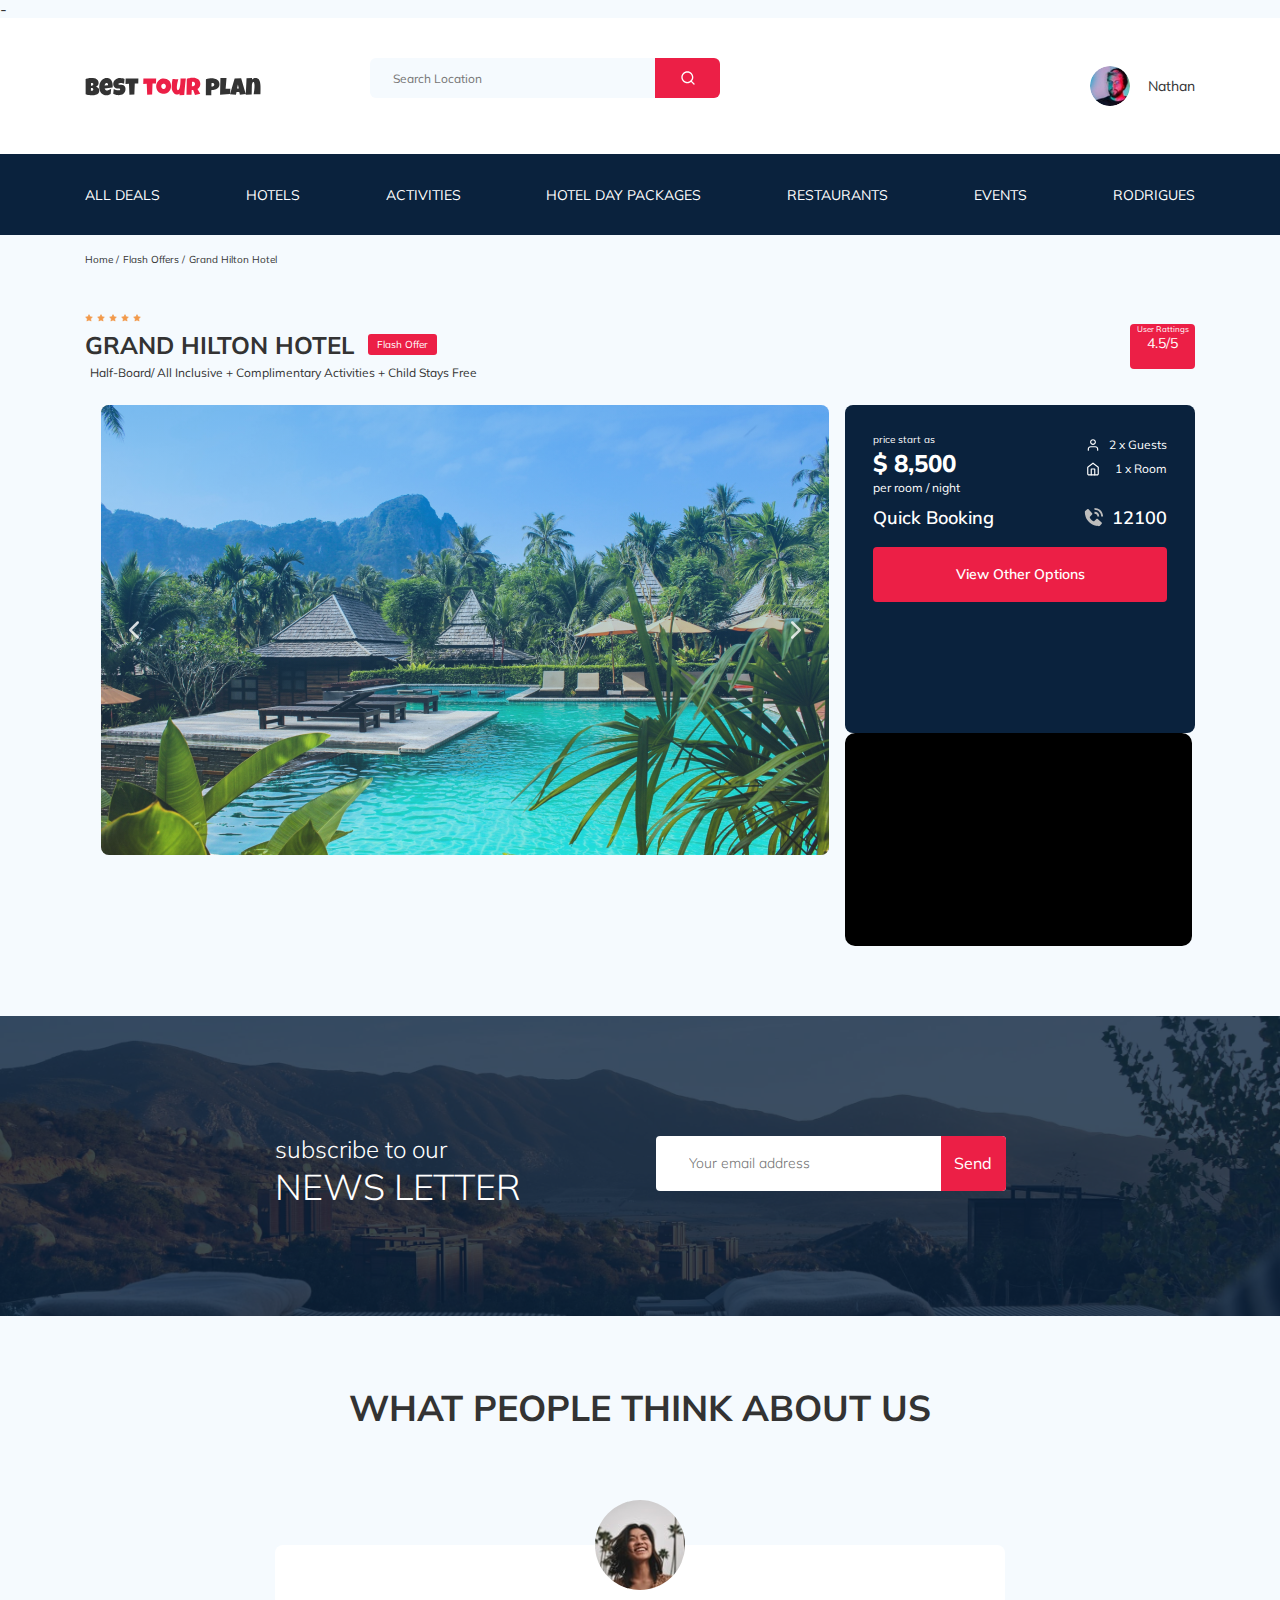
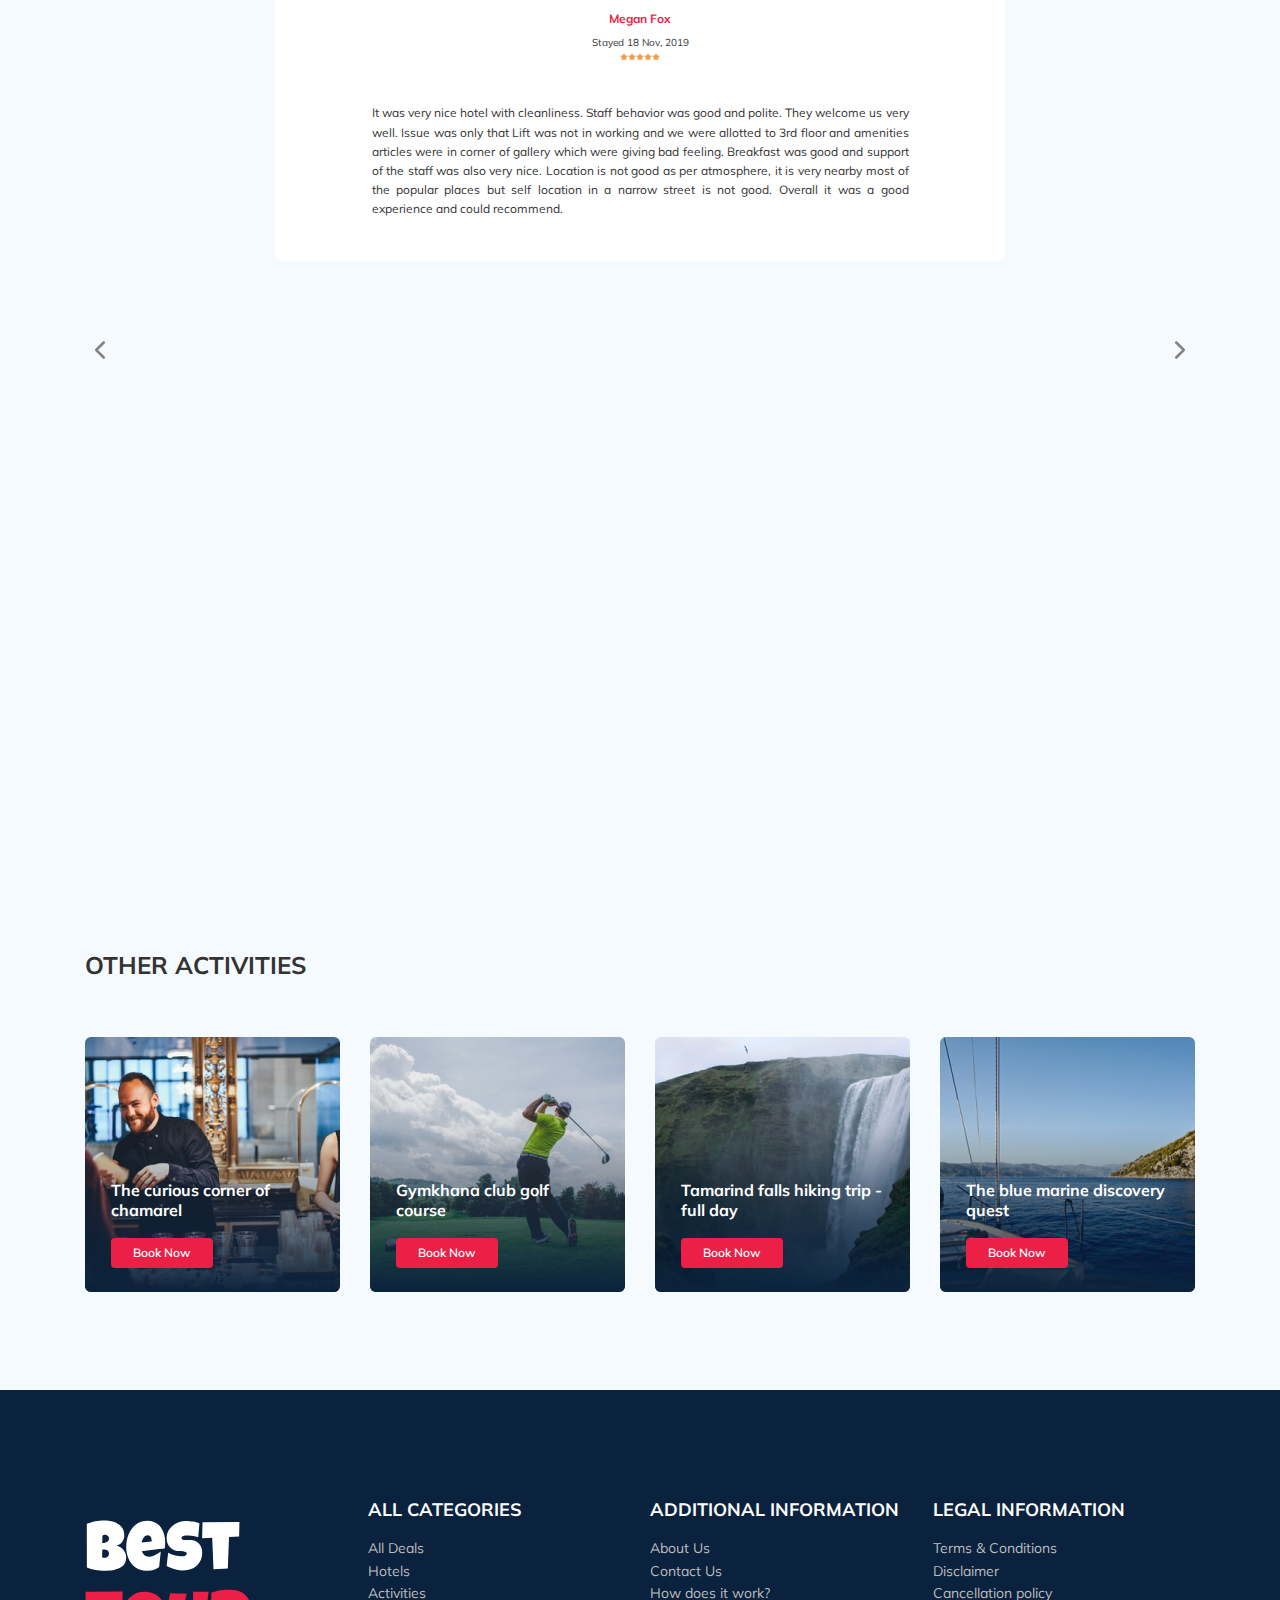
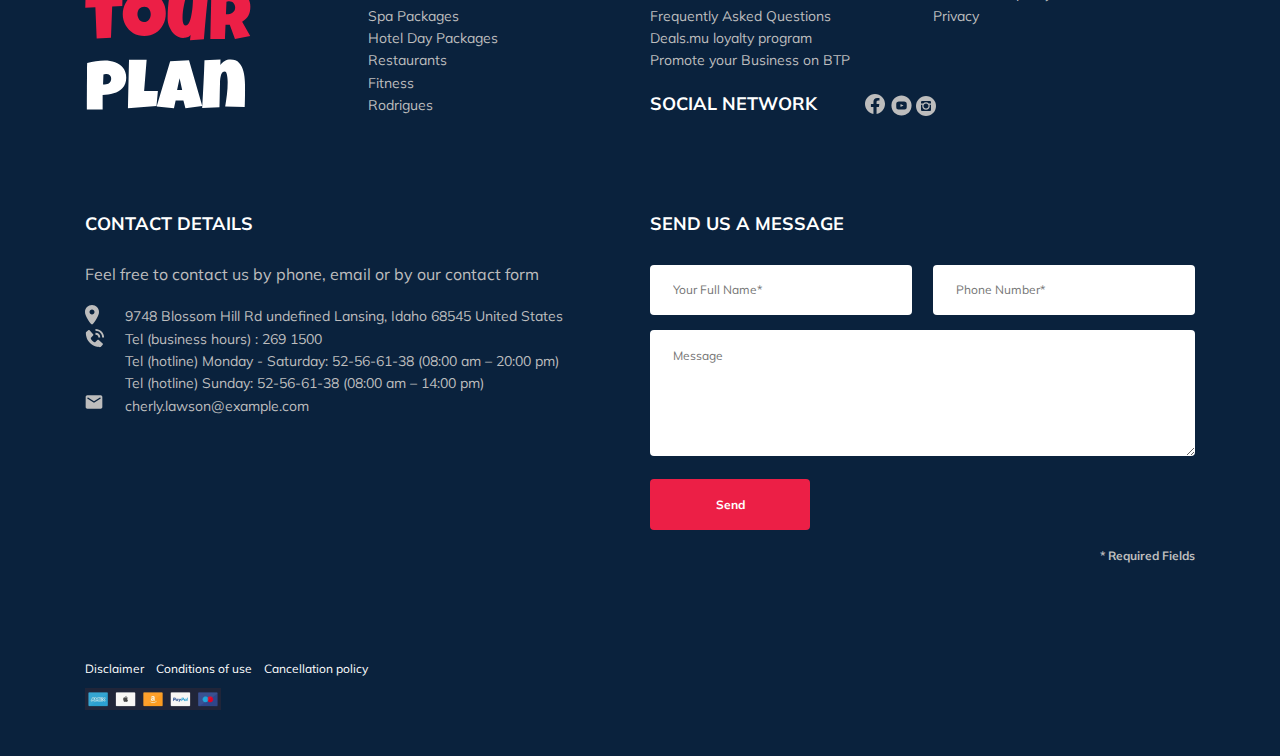
==== commit cba83269: "create: modal window" ====
--- a/index.html
+++ b/index.html
@@ -1,4 +1,4 @@
-<!DOCTYPE html>
+-<!DOCTYPE html>
 <html lang="en">
 
 <head>
@@ -129,7 +129,7 @@
           <p class="hotel-description hotel-info__description">Half-Board/ All Inclusive + Complimentary Activities + Child Stays Free</p>
         </div>
         <!-- /.hotel-info__text -->
-        <div class="rating hotel-info__rating">
+        <div data-toggle="modal" data-href="#rating-modal" class="rating hotel-info__rating">
           <span class="rating__text">User Rattings</span>
           <span class="rating__counter">4.5/5</span>
         </div>
@@ -201,7 +201,7 @@
             </a>
           </div>
           <!-- /.booking__call-center -->
-          <button class="button booking__button">View Other Options</button>
+          <button data-toggle="modal" data-href="#booking-modal" class="button booking__button">View Other Options</button>
         </div>
         <!-- /.booking -->
         <div class="map"><iframe src="https://www.google.com/maps/embed?pb=!1m18!1m12!1m3!1d3952.0412632673433!2d98.29255281477879!3d7.890752094315351!2m3!1f0!2f0!3f0!3m2!1i1024!2i768!4f13.1!3m3!1m2!1s0x30503b7bfcd9f903%3A0xf7065fac1e3d7c48!2sDoubleTree%20by%20Hilton%20Phuket%20Banthai%20Resort!5e0!3m2!1sru!2sru!4v1620722869404!5m2!1sru!2sru" width="100%" height="213" style="border:0;" allowfullscreen="" loading="lazy"></iframe>
@@ -414,19 +414,19 @@
               </div>
               <div class="footer__contact-form">
                 <h3 class="footer__title footer__title--mb-3">Send us a message</h3>
-                <form action="#" class="footer__form">
+                <form action="send.php" method="POST" class="footer__form">
                   <input 
                     type="text" 
                     class="input footer__input" 
-                    placeholder="Your Full Name*"/>
+                    placeholder="Your Full Name*" name="name"/>
                   <input 
                     type="text" class="input footer__input" 
-                    placeholder="Phone Number*"/>
+                    placeholder="Phone Number*" name="phone"/>
                   <textarea
-                    class="footer__message"
+                    class="message footer__message"
                     cols="30"
                     rows="6"
-                    placeholder="Message"></textarea>
+                    placeholder="Message" name="message"></textarea>
                 <button class="button footer__button" type="submit">Send</button>
                 <span class="footer__info">* Required Fields</span>
                 </form>
@@ -449,6 +449,51 @@
       </div>
       <!-- /.container -->
     </footer>
+    <div class="modal" id="booking-modal">
+      <div class="modal__overlay"></div>
+      <!-- /.modal__overlay -->
+      <div class="modal__dialog">
+        <a href="#" class="modal__close">
+          <img src="img/close.svg" alt="icon: close">
+        </a>
+        <div class="modal__contact-form">
+          <h3 class="modal__title modal__title--mb-3">Booking</h3>
+          <form action="send.php" method="POST" class="modal__form">
+            <input type="text" class="input modal__input" placeholder="Your Full Name*" name="name" />
+            <input type="text" class="input modal__input" placeholder="Phone Number*" name="phone" />
+            <textarea class="message modal__message" cols="30" rows="6" placeholder="Message" name="message"></textarea>
+            <button class="button modal__button" type="submit">Send</button>
+            <span class="modal__info">* Required Fields</span>
+          </form>
+        </div>
+        <!-- /.modal__contact-form -->
+      </div>
+      <!-- /.modal__dialog -->
+    </div>
+    <!-- /.modal -->
+    <div class="modal" id="rating-modal">
+      <div class="modal__overlay"></div>
+      <!-- /.modal__overlay -->
+      <div class="modal__dialog">
+        <a href="#" class="modal__close">
+          <img src="img/close.svg" alt="icon: close">
+        </a>
+        <div class="modal__contact-form">
+          <h3 class="modal__title modal__title--mb-3">Send us a feedback</h3>
+          <form action="send.php" method="POST" class="modal__form">
+            <input type="text" class="input modal__input" placeholder="Your Full Name*" name="name" />
+            <input type="text" class="input modal__input" placeholder="Phone Number*" name="phone" />
+            <textarea class="message modal__message" cols="30" rows="6" placeholder="Message" name="message"></textarea>
+            <button class="button modal__button" type="submit">Send</button>
+            <span class="modal__info">* Required Fields</span>
+          </form>
+        </div>
+        <!-- /.modal__contact-form -->
+      </div>
+      <!-- /.modal__dialog -->
+    </div>
+    <!-- /.modal -->
+  <script src="js/jquery-3.6.0.min.js"></script>
   <script src="js/swiper-bundle.min.js"></script>
   <script src="js/main.js"></script>
 </body>
--- a/css/style.css
+++ b/css/style.css
@@ -16,6 +16,36 @@
 
 img {
   max-width: 100%;
+}
+
+.input {
+  background-color: #fff;
+  border-radius: 4px;
+  border: none;
+  padding: 0 23px;
+  height: 50px;
+}
+
+.message {
+  background-color: #fff;
+  border-radius: 4px;
+  padding: 18px 23px;
+  border: none;
+}
+
+.button {
+  min-width: 160px;
+  min-height: 50px;
+  padding: 18px;
+  font-style: normal;
+  font-weight: bold;
+  font-size: 12px;
+  line-height: 15px;
+  color: #fff;
+  background-color: #EC1F46;
+  border: none;
+  border-radius: 4px;
+  margin-bottom: 103px;
 }
 
 /*! normalize.css v8.0.1 | MIT License | github.com/necolas/normalize.css */
@@ -1273,11 +1303,6 @@
 }
 
 .footer__input {
-  background-color: #fff;
-  border-radius: 4px;
-  border: none;
-  padding: 0 23px;
-  height: 50px;
   margin-bottom: 15px;
   -ms-flex-preferred-size: 48%;
       flex-basis: 48%;
@@ -1288,10 +1313,6 @@
 }
 
 .footer__message {
-  background-color: #fff;
-  border-radius: 4px;
-  padding: 18px 23px;
-  border: none;
   -ms-flex-preferred-size: 100%;
       flex-basis: 100%;
   margin-bottom: 23px;
@@ -1301,27 +1322,12 @@
   line-height: 15px;
 }
 
-.footer__button {
-  min-width: 160px;
-  min-height: 50px;
-  padding: 18px;
+.footer__info {
   font-style: normal;
   font-weight: bold;
   font-size: 12px;
   line-height: 15px;
-  color: #fff;
-  background-color: #EC1F46;
-  border: none;
-  border-radius: 4px;
-  margin-bottom: 103px;
-}
-
-.footer__info {
-  font-style: normal;
-  font-weight: bold;
-  font-size: 12px;
-  line-height: 15px;
-  color: #E0E0E0;
+  color: #BDBDBD;
 }
 
 .footer__bottom_conditions {
@@ -1348,6 +1354,82 @@
   line-height: 15px;
   color: #FFFFFF;
   list-style: none;
+}
+
+.modal__overlay {
+  position: fixed;
+  left: 0;
+  top: 0;
+  right: 0;
+  bottom: 0;
+  background-color: rgba(0, 143, 223, 0.39);
+  z-index: 100;
+  visibility: hidden;
+  opacity: 0;
+}
+
+.modal__overlay--visible {
+  visibility: visible;
+  opacity: 1;
+}
+
+.modal__dialog {
+  position: fixed;
+  top: 50%;
+  left: 50%;
+  max-width: 478px;
+  height: 478px;
+  padding: 33px 88px;
+  background-color: #0A223D;
+  -webkit-transform: translate(-50%, -50%);
+          transform: translate(-50%, -50%);
+  color: #fff;
+  border-radius: 8px;
+  z-index: 101;
+  visibility: hidden;
+  opacity: 0;
+}
+
+.modal__dialog--visible {
+  visibility: visible;
+  opacity: 1;
+}
+
+.modal__close {
+  position: absolute;
+  right: 18px;
+  top: 17px;
+  text-decoration: none;
+  cursor: pointer;
+}
+
+.modal__title {
+  font-style: normal;
+  font-weight: bold;
+  font-size: 18px;
+  line-height: 23px;
+  margin-bottom: 15px;
+  text-align: center;
+  text-transform: uppercase;
+}
+
+.modal__input {
+  width: 100%;
+  margin-bottom: 15px;
+}
+
+.modal__message {
+  width: 100%;
+  minh: 123px;
+  margin-bottom: 15px;
+}
+
+.modal__info {
+  font-style: normal;
+  font-weight: bold;
+  font-size: 12px;
+  line-height: 15px;
+  color: #BDBDBD;
 }
 
 @media (max-width: 1200px) {
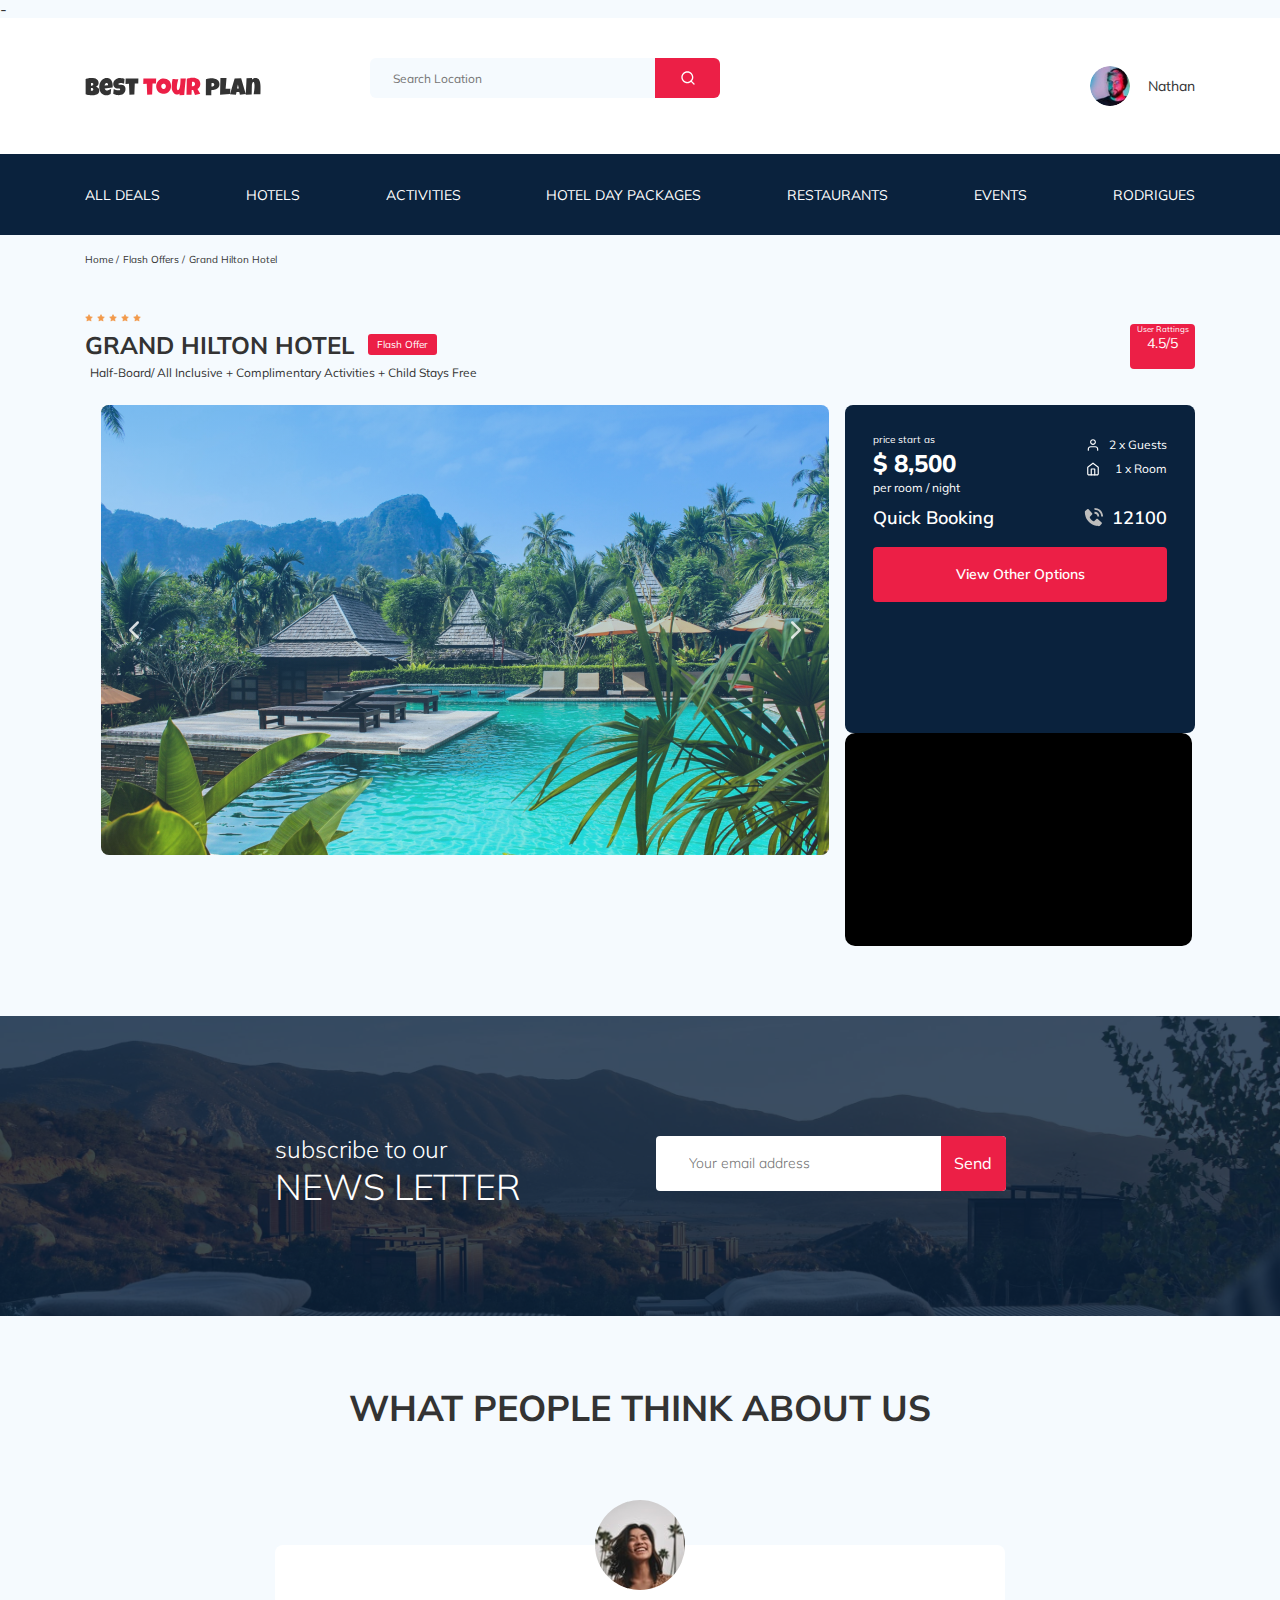
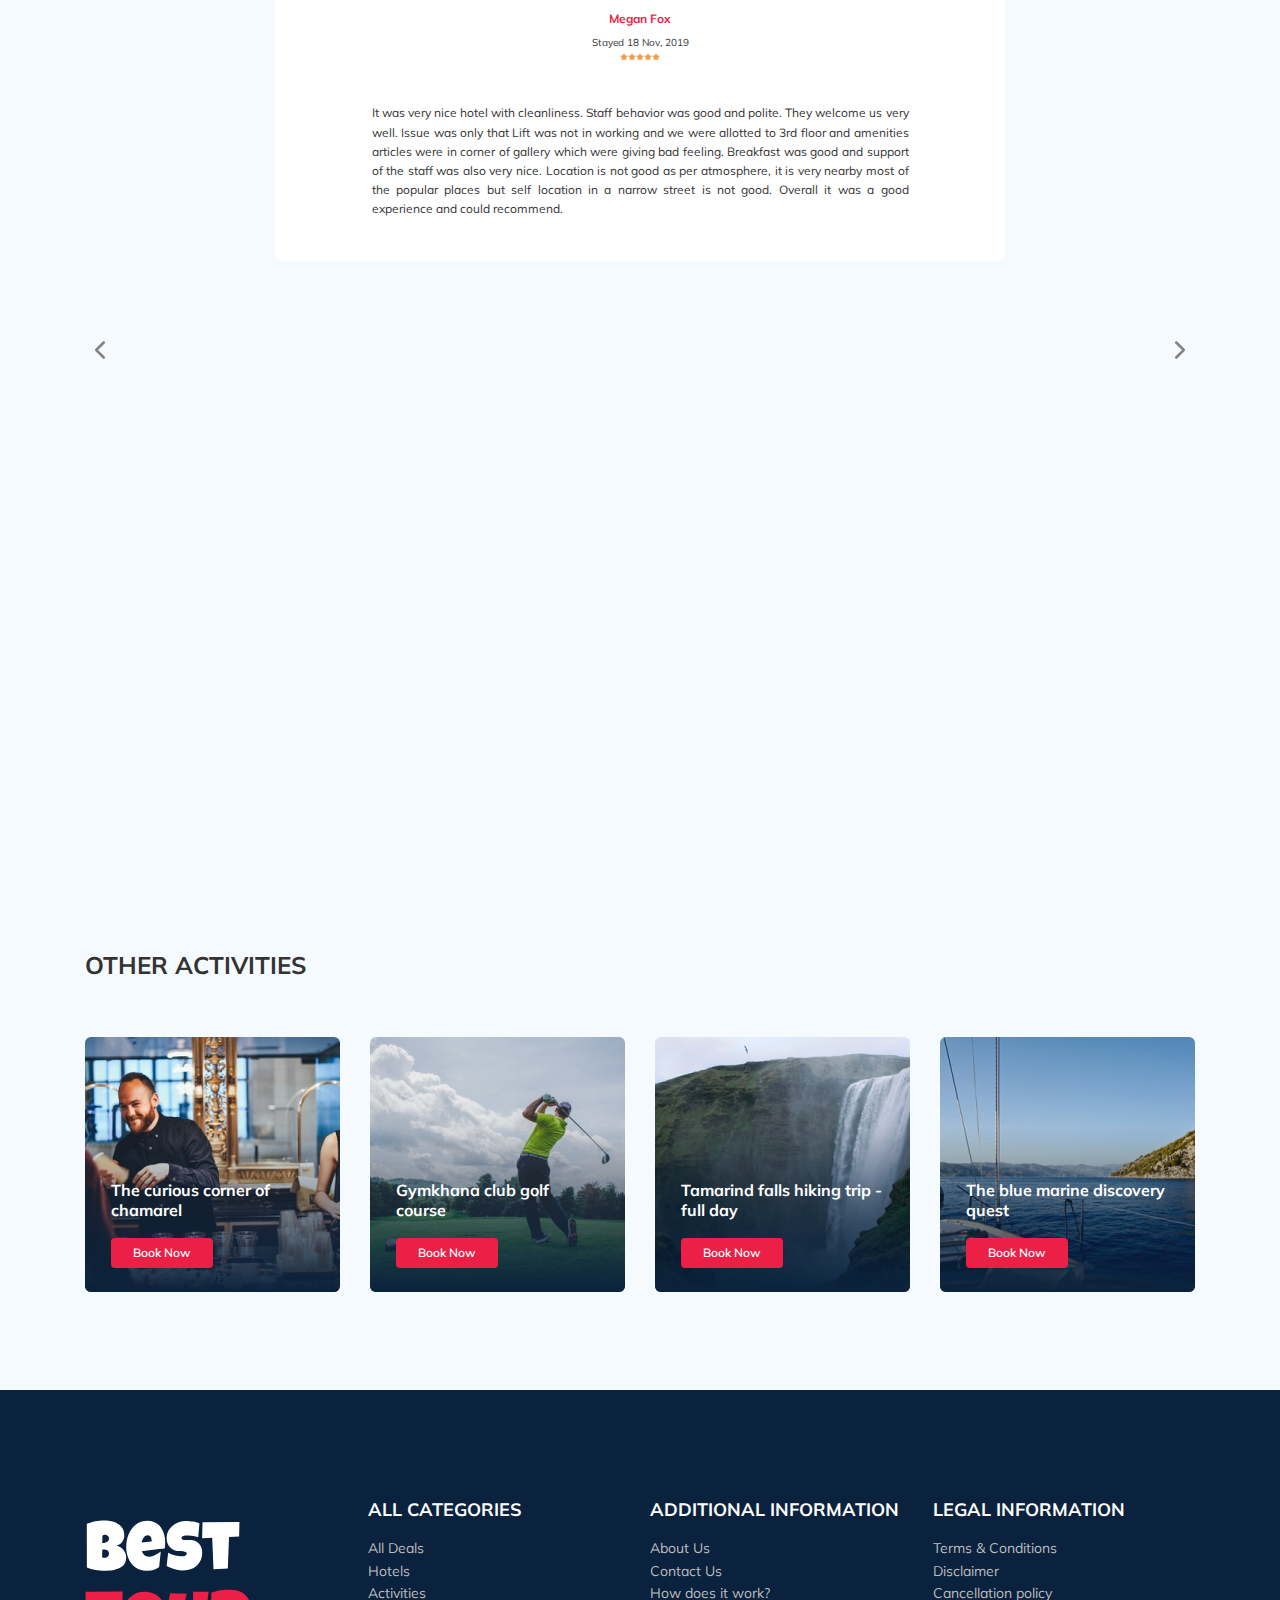
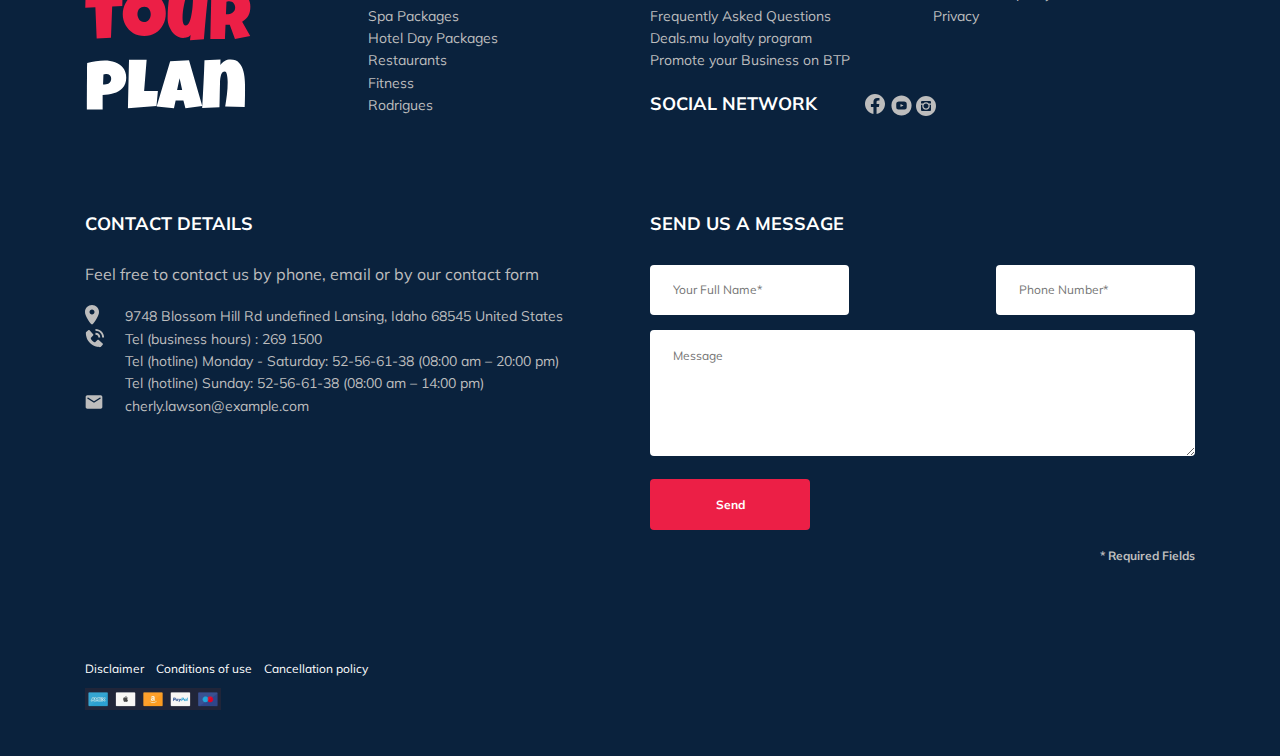
==== commit b7d9e666: "create: styles for comments modal" ====
--- a/index.html
+++ b/index.html
@@ -414,14 +414,12 @@
               </div>
               <div class="footer__contact-form">
                 <h3 class="footer__title footer__title--mb-3">Send us a message</h3>
-                <form action="send.php" method="POST" class="footer__form">
-                  <input 
-                    type="text" 
-                    class="input footer__input" 
-                    placeholder="Your Full Name*" name="name"/>
-                  <input 
-                    type="text" class="input footer__input" 
-                    placeholder="Phone Number*" name="phone"/>
+                <form action="send.php" method="POST" class="footer__form form">
+                  <div class="footer__input-group"><input type="text" class="input footer__input" placeholder="Your Full Name*" name="name" required />
+                  </div>
+                  <div class="footer__input-group">
+                    <input type="text" class="input footer__input" placeholder="Phone Number*" name="phone" required />
+                  </div>
                   <textarea
                     class="message footer__message"
                     cols="30"
@@ -458,11 +456,13 @@
         </a>
         <div class="modal__contact-form">
           <h3 class="modal__title modal__title--mb-3">Booking</h3>
-          <form action="send.php" method="POST" class="modal__form">
-            <input type="text" class="input modal__input" placeholder="Your Full Name*" name="name" />
-            <input type="text" class="input modal__input" placeholder="Phone Number*" name="phone" />
+          <form action="send.php" method="POST" class="modal__form form">
+            <input type="text" class="input modal__input" placeholder="Your Full Name*" name="name"
+            required minlength="2"/>
+            <input type="text" class="input modal__input" placeholder="Phone Number*" name="phone" required/>
+            <input type="text" class="input modal__input" placeholder="Email*" name="email" required/>
             <textarea class="message modal__message" cols="30" rows="6" placeholder="Message" name="message"></textarea>
-            <button class="button modal__button" type="submit">Send</button>
+            <button class="button modal__button button" type="submit">Send</button>
             <span class="modal__info">* Required Fields</span>
           </form>
         </div>
@@ -480,9 +480,9 @@
         </a>
         <div class="modal__contact-form">
           <h3 class="modal__title modal__title--mb-3">Send us a feedback</h3>
-          <form action="send.php" method="POST" class="modal__form">
-            <input type="text" class="input modal__input" placeholder="Your Full Name*" name="name" />
-            <input type="text" class="input modal__input" placeholder="Phone Number*" name="phone" />
+          <form action="send.php" method="POST" class="modal__form form">
+            <input type="text" class="input modal__input" placeholder="Your Full Name*" name="name" required/>
+            <input type="text" class="input modal__input" placeholder="Phone Number*" name="phone" required/>
             <textarea class="message modal__message" cols="30" rows="6" placeholder="Message" name="message"></textarea>
             <button class="button modal__button" type="submit">Send</button>
             <span class="modal__info">* Required Fields</span>
@@ -495,6 +495,7 @@
     <!-- /.modal -->
   <script src="js/jquery-3.6.0.min.js"></script>
   <script src="js/swiper-bundle.min.js"></script>
+  <script src="js/jquery.validate.min.js"></script>
   <script src="js/main.js"></script>
 </body>
 
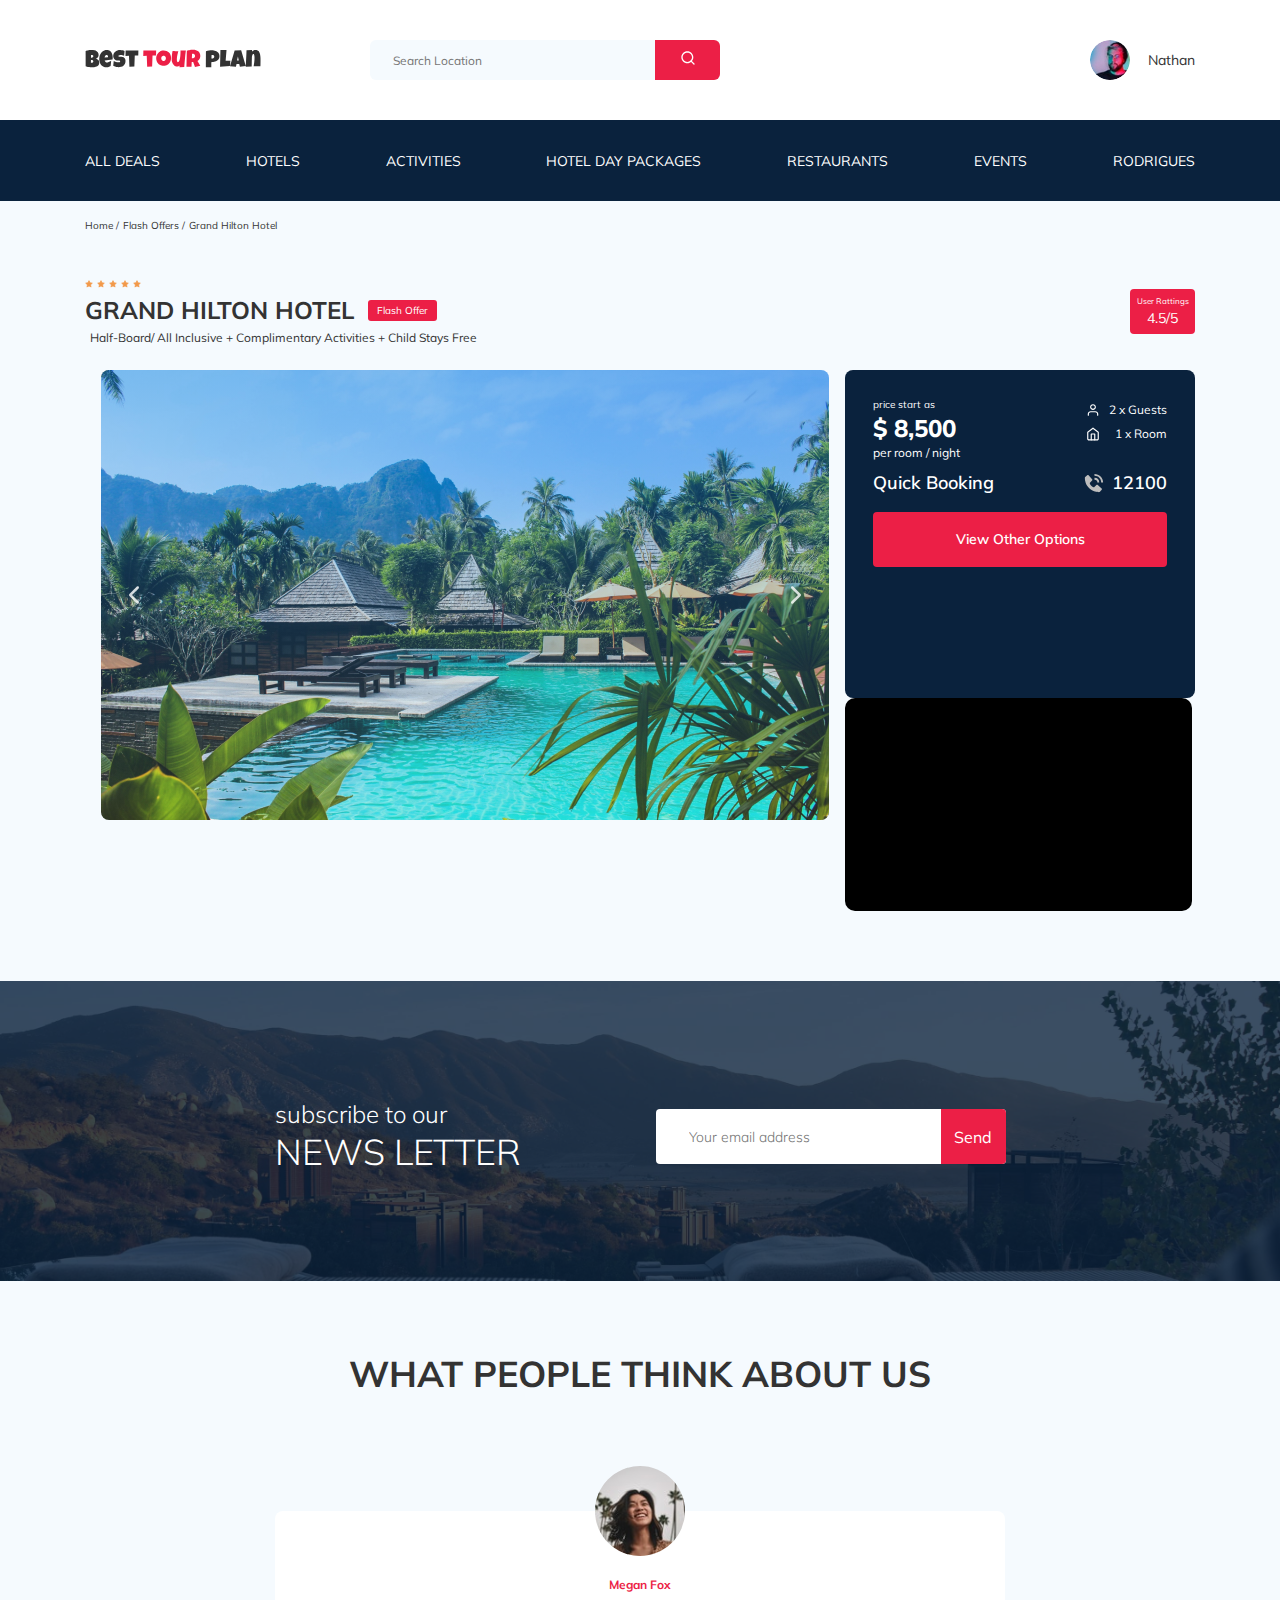
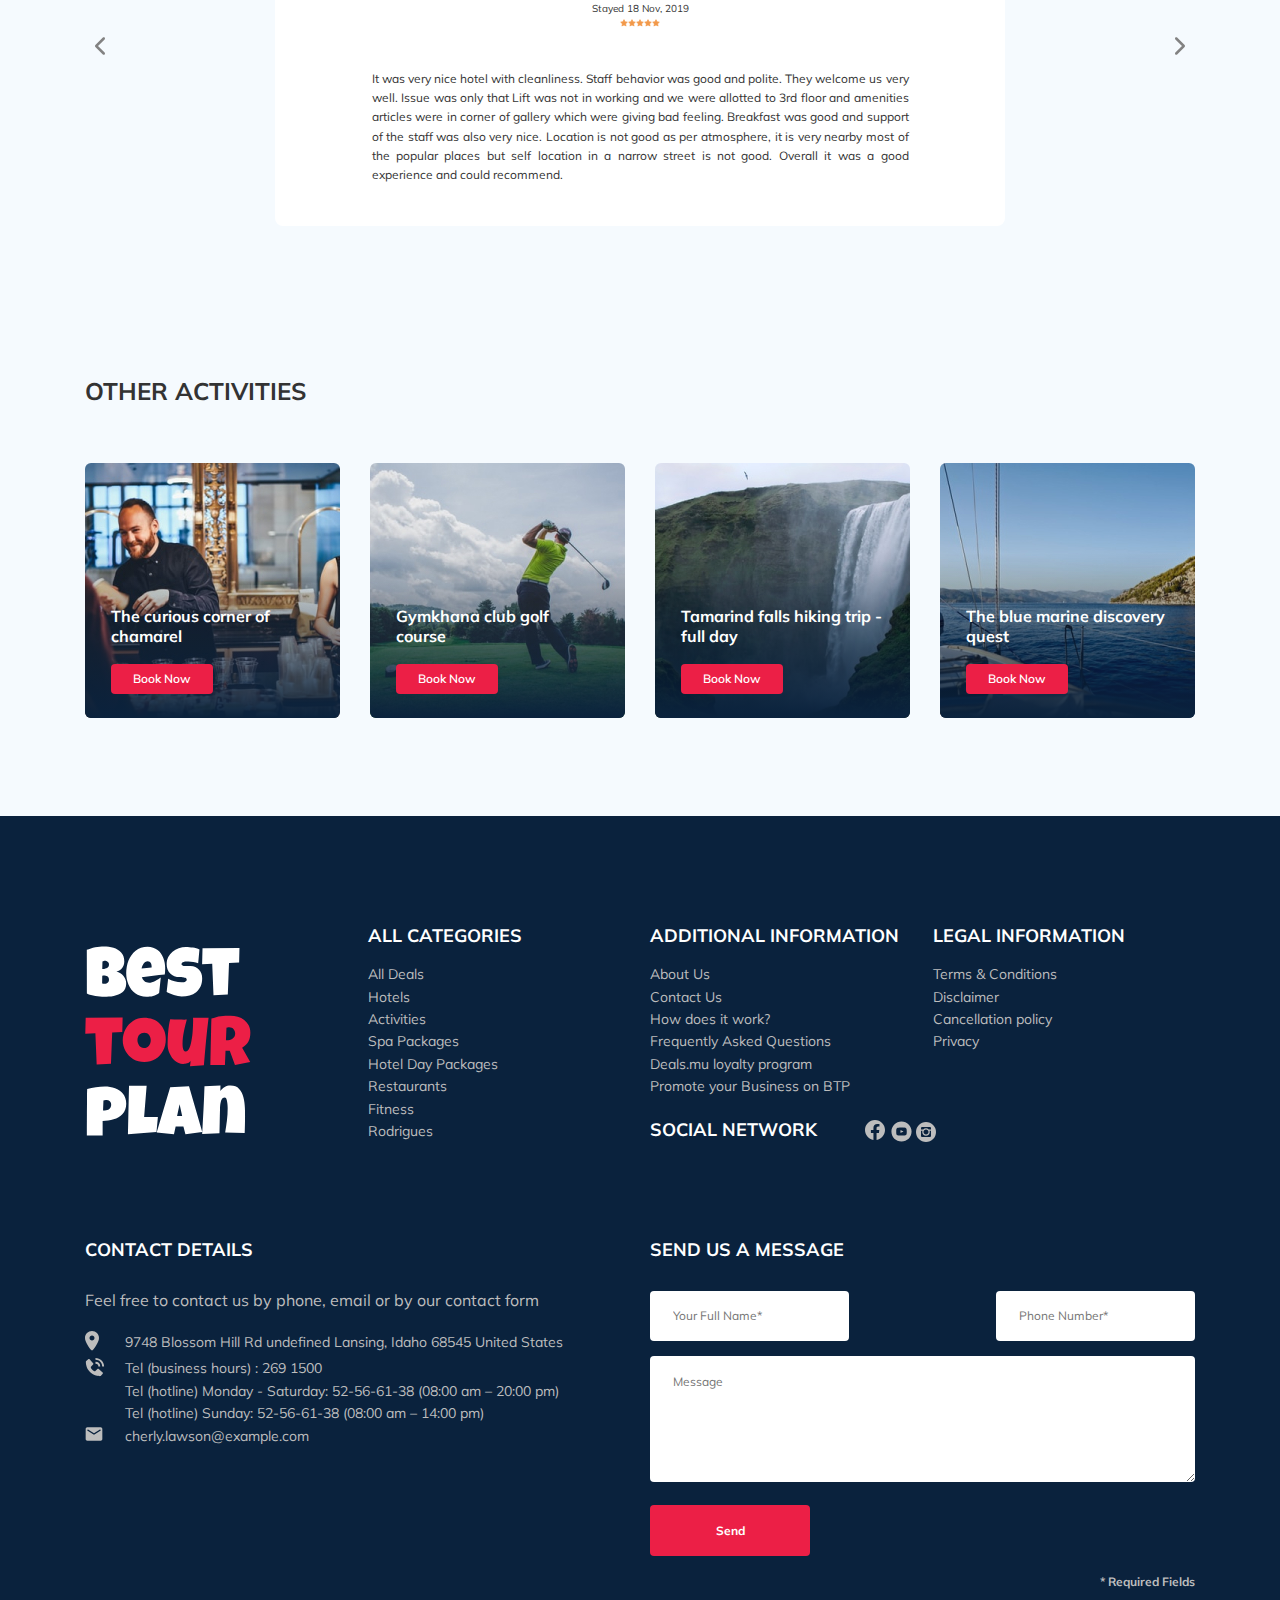
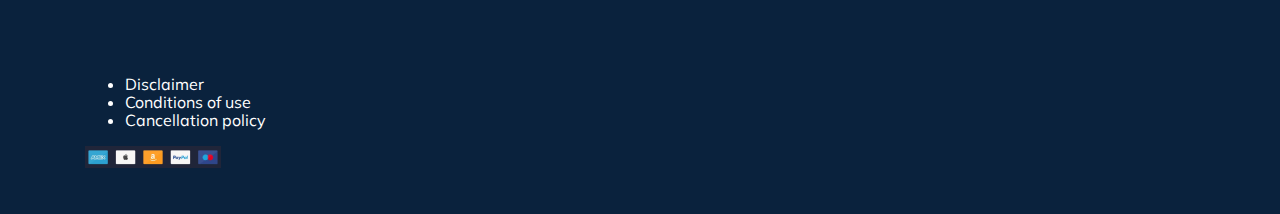
==== commit 5b29f0d6: "create: animations" ====
--- a/index.html
+++ b/index.html
@@ -1,4 +1,4 @@
--<!DOCTYPE html>
+<!DOCTYPE html>
 <html lang="en">
 
 <head>
@@ -10,6 +10,7 @@
   <link href="https://fonts.googleapis.com/css2?family=Mulish:wght@300;400;600;700&family=Nunito:wght@400;600;800&displaydisplay=swap"
   rel="stylesheet">
   <link rel="stylesheet" href="css/swiper-bundle.min.css">
+  <link rel="stylesheet" href="css/aos.css">
   <link rel="stylesheet" href="css/style.css">
   </head>
 
@@ -17,14 +18,17 @@
   <header class="navbar navbar--mobile_fixed">
     <div class="container">
       <div class="navbar-top">
-        <a href="#" class="logo">
+        <a href="#" class="logo" data-aos="fade-right" data-aos-delay="100">
           <img 
           src="img/horizontal-logo.svg" 
           alt="Logo: Best Tour Plan" 
           class="logo__image"/>
         </a>
 
-        <form action="#" class="search navbar__search navbar__search--mobile_hidden">
+        <form
+          data-aos="fade-right"
+          data-aos-delay="200"
+          action="#" class="search navbar__search navbar__search--mobile_hidden">
           <input 
           type="text"
           class="search__input" 
@@ -35,7 +39,7 @@
           </button>
         </form>
 
-        <a href="#" class="user navbar__user navbar__user--mobile_hidden">
+        <a href="#" class="user navbar__user navbar__user--mobile_hidden" data-aos="fade-right" data-aos-delay="300">
           <img src="img/user-avatar.jpg" alt="avatar: Nathan" class="avatar user__avatar">
           <span class="user__name">Nathan</span>
         </a>
@@ -166,7 +170,7 @@
             <!-- /.swiper-container-->
           </div>
         <div class="hotel-right">
-        <div class="booking">
+        <div class="booking" data-aos="fade-left" data-aos-delay="500">
           <div class="booking__info">
             <div class="booking__price">
               <span class="booking__start">price start as</span>
@@ -217,7 +221,7 @@
   <!-- /.hotel -->
   <section class="newsletter">
     <div class="newsletter-wrapper">
-      <h2 class="newsletter-title newsletter__title">
+      <h2 class="newsletter-title newsletter__title" data-aos="zoom-in" data-aos-delay="500">
         subscribe to our
         <span class="newsletter-title__strong">News letter</span>
       </h2><form action="#" class="subscribe newsletter__subscribe">
@@ -233,7 +237,7 @@
     <section class="reviews">
       <div class="container">
         <h2 class="reviews__title">What people think about us</h2>
-        <div class="swiper-container reviews-slider">
+        <div class="swiper-container reviews-slider" data-aos="flip-right" data-aos-delay="300">
           <div class="swiper-wrapper">
             <div class="swiper-slide">
               <div class="reviews-slider__item">
@@ -301,25 +305,25 @@
       <div class="container">
         <h2 class="activities__title">Other Activities</h2>
         <div class="activities-wrapper">
-            <div class="card activities__card">
+            <div class="card activities__card" data-aos="fade-right" data-aos-delay="100">
               <img src="img/activity-1.jpg" alt="The curious corner of chamarel" class="card__image">
               <h3 class="card__title">The curious corner of chamarel</h3>
               <button class="card__button">Book Now</button>
             </div>
             <!-- /.card -->
-            <div class="card activities__card">
+            <div class="card activities__card" data-aos="fade-right" data-aos-delay="300">
               <img src="img/activity-2.jpg" alt="Gymkhana club golf course" class="card__image">
               <h3 class="card__title">Gymkhana club golf course</h3>
               <button class="card__button">Book Now</button>
             </div>
             <!-- /.card -->
-            <div class="card activities__card">
+            <div class="card activities__card" data-aos="fade-right" data-aos-delay="500">
               <img src="img/activity-3.jpg" alt="Tamarind falls hiking trip - full day"   class="card__image">
               <h3 class="card__title">Tamarind falls hiking trip - full day</h3>
               <button class="card__button">Book Now</button>
             </div>
             <!-- /.card -->
-            <div class="card activities__card">
+            <div class="card activities__card" data-aos="fade-right" data-aos-delay="700">
               <img src="img/activity-4.jpg" alt="The blue marine discovery quest"   class="card__image">
               <h3 class="card__title">The blue marine discovery quest</h3>
               <button class="card__button">Book Now</button>
@@ -338,6 +342,8 @@
             src="img/vertical-logo.svg" 
             alt="Logo: Best Tour Plan" 
             class="logo footer__logo"
+            data-aos="flip-up"
+            data-aos-delay="400"
             >
             <div class="footer__list footer__categories">
               <h3 class="footer__title">ALL CATEGORIES</h3>
@@ -434,14 +440,14 @@
         <!-- /.footer-wrapper -->
         <div class="footer__bottom">
           <div class="footer__bottom_conditions">
-            <ul class="footer__bottom_conditions--content">
-              <li class="conditions--content">Disclaimer</li>
-              <li class="conditions--content">Conditions of use</li>
-              <li class="conditions--content">Cancellation policy</li>
+            <ul class="footer__bottom_conditions_content">
+              <li class="conditions_content">Disclaimer</li>
+              <li class="conditions_content">Conditions of use</li>
+              <li class="conditions_content">Cancellation policy</li>
             </ul>
-            <img class="footer__bottom-conditions--pays" src="img/pays-sys.png" alt="Pays sys">
+            <img class="footer__bottom-conditions_pays" src="img/pays-sys.png" alt="Pays sys">
           </div>
-          <div class="footer__bottom-pays"></div>
+          <div class="footer__bottom_pays"></div>
         </div>
         <!-- /.footer__bottom -->
       </div>
@@ -496,6 +502,7 @@
   <script src="js/jquery-3.6.0.min.js"></script>
   <script src="js/swiper-bundle.min.js"></script>
   <script src="js/jquery.validate.min.js"></script>
+  <script src="js/aos.js"></script>
   <script src="js/main.js"></script>
 </body>
 
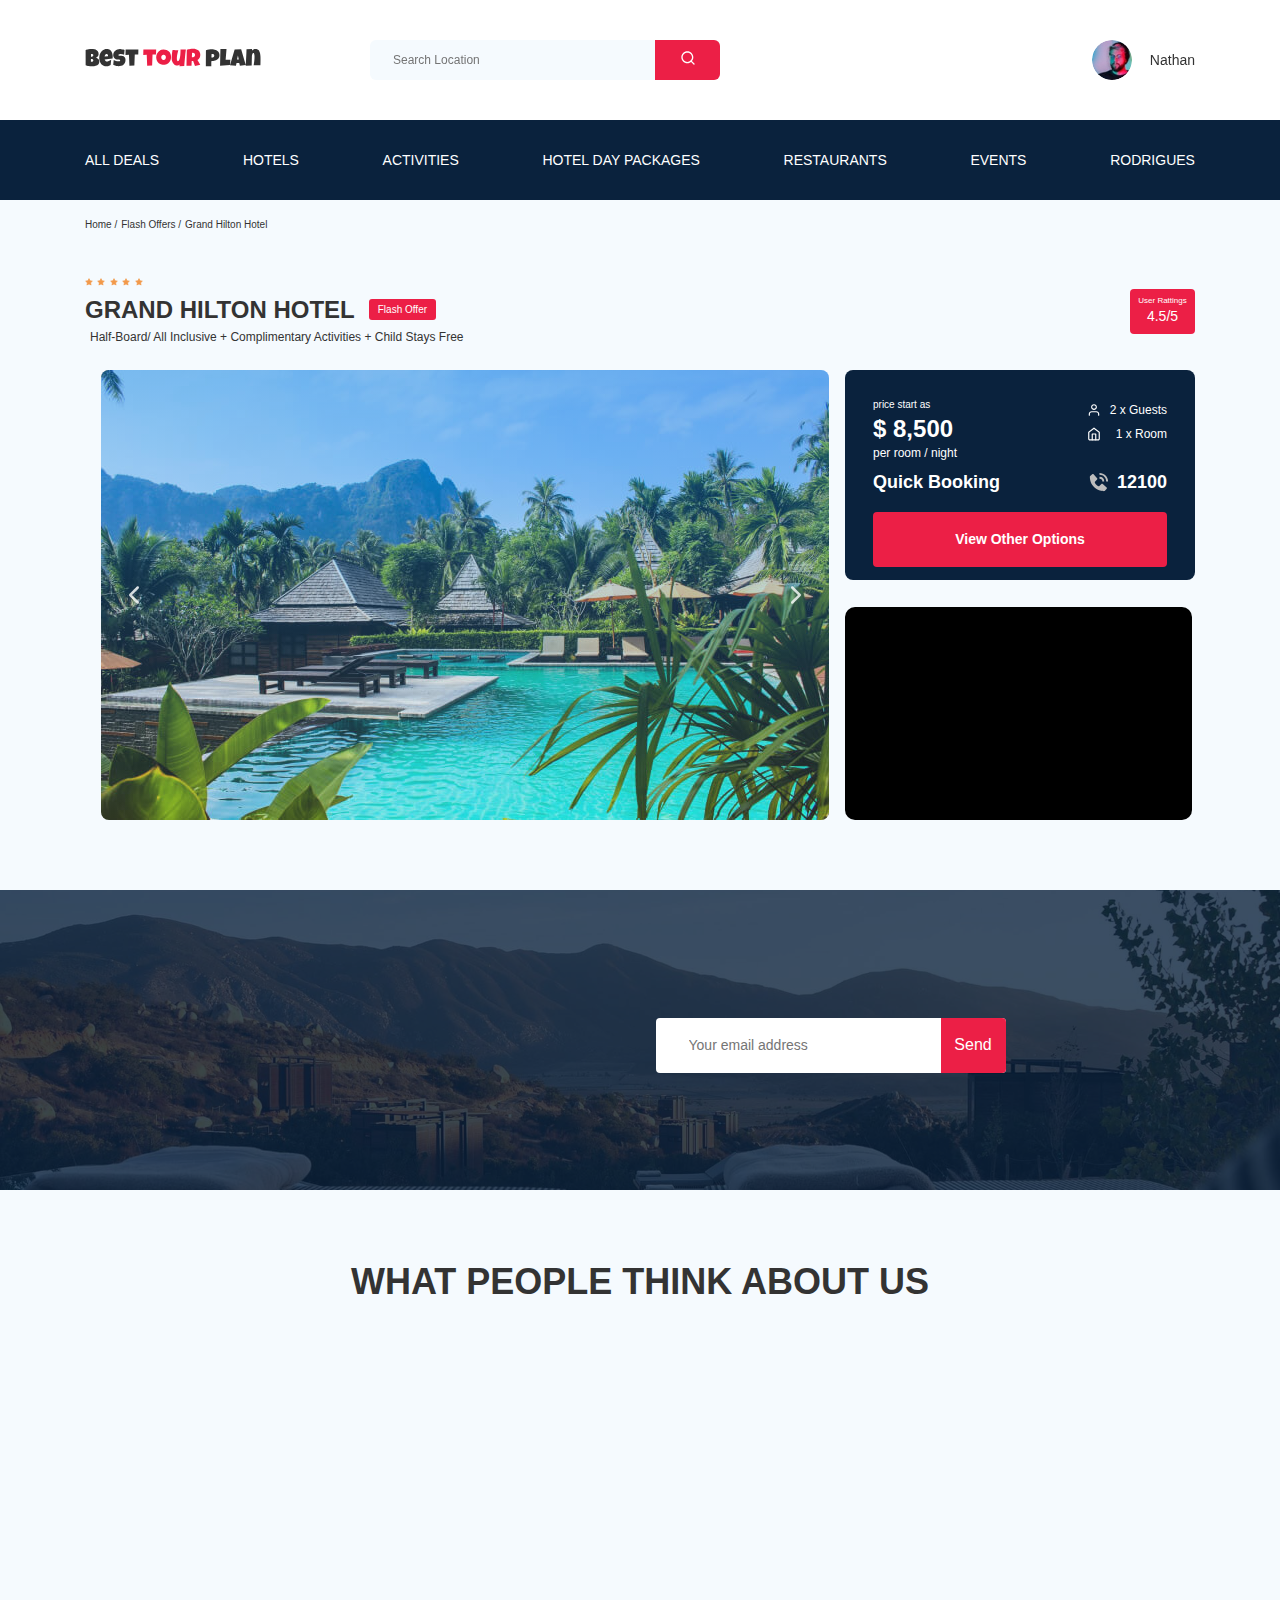
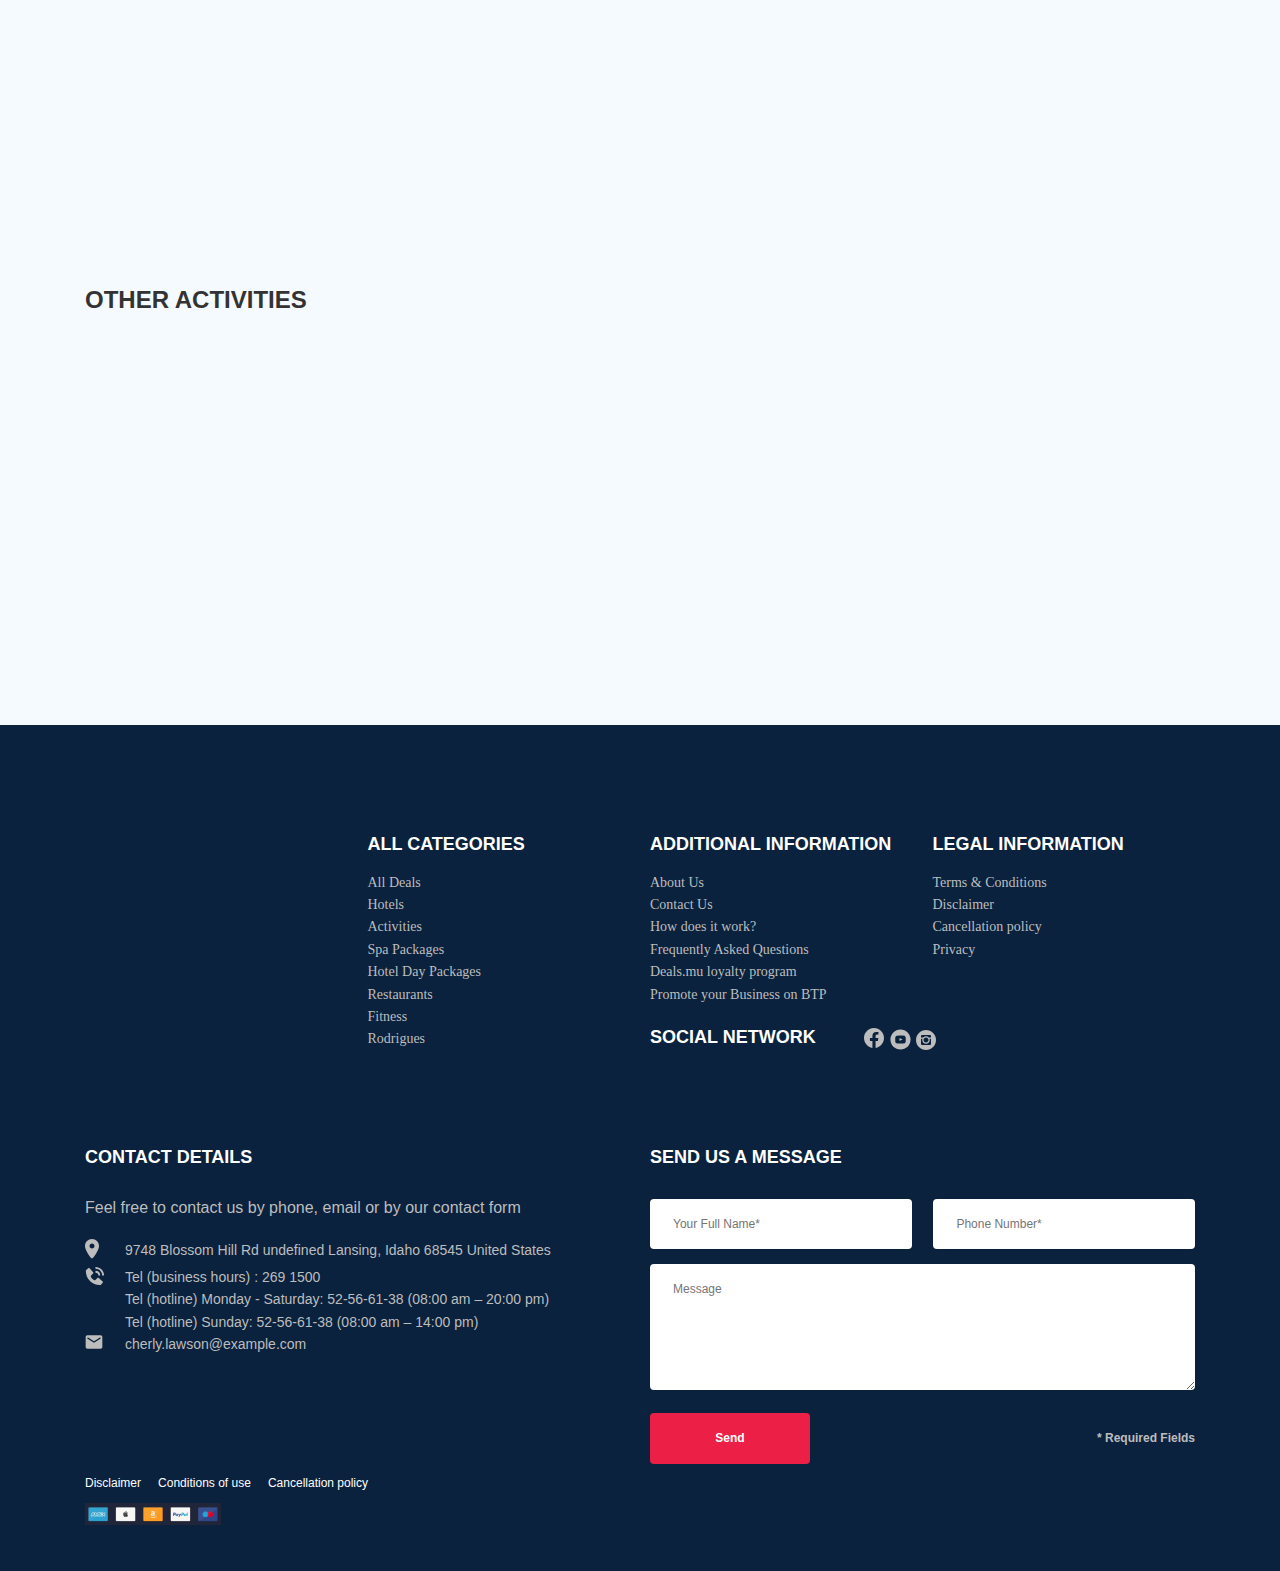
==== commit 0a55309e: "fixed: optimisation" ====
--- a/index.html
+++ b/index.html
@@ -8,7 +8,7 @@
   <title>Best Tour Plan - Hotel Booking</title>
   <link rel="preconnect" href="https://fonts.gstatic.com">
   <link href="https://fonts.googleapis.com/css2?family=Mulish:wght@300;400;600;700&family=Nunito:wght@400;600;800&displaydisplay=swap"
-  rel="stylesheet">
+  rel="preload">
   <link rel="stylesheet" href="css/swiper-bundle.min.css">
   <link rel="stylesheet" href="css/aos.css">
   <link rel="stylesheet" href="css/style.css">
--- a/css/style.css
+++ b/css/style.css
@@ -45,7 +45,12 @@
   background-color: #EC1F46;
   border: none;
   border-radius: 4px;
-  margin-bottom: 103px;
+  cursor: pointer;
+}
+
+.invalid {
+  color: #EC1F46;
+  border-bottom: 1px solid #EC1F46;
 }
 
 /*! normalize.css v8.0.1 | MIT License | github.com/necolas/normalize.css */
@@ -710,8 +715,9 @@
   color: #fff;
   border-radius: 8px;
   width: 350px;
-  min-height: 210px;
+  height: 210px;
   padding: 28px;
+  margin-bottom: 25px;
 }
 
 .booking__info {
@@ -1303,6 +1309,10 @@
 }
 
 .footer__input {
+  width: 100%;
+}
+
+.footer__input-group {
   margin-bottom: 15px;
   -ms-flex-preferred-size: 48%;
       flex-basis: 48%;
@@ -1340,7 +1350,7 @@
   width: 283px;
 }
 
-.footer__bottom_conditions--content {
+.footer__bottom_conditions_content {
   display: -webkit-box;
   display: -ms-flexbox;
   display: flex;
@@ -1354,6 +1364,12 @@
   line-height: 15px;
   color: #FFFFFF;
   list-style: none;
+}
+
+.footer__bottom_conditions_pays {
+  -webkit-box-ordinal-group: 0;
+      -ms-flex-order: -1;
+          order: -1;
 }
 
 .modal__overlay {
@@ -1366,6 +1382,8 @@
   z-index: 100;
   visibility: hidden;
   opacity: 0;
+  -webkit-transition: opacity 0.2s;
+  transition: opacity 0.2s;
 }
 
 .modal__overlay--visible {
@@ -1378,7 +1396,7 @@
   top: 50%;
   left: 50%;
   max-width: 478px;
-  height: 478px;
+  height: 500px;
   padding: 33px 88px;
   background-color: #0A223D;
   -webkit-transform: translate(-50%, -50%);
@@ -1388,6 +1406,8 @@
   z-index: 101;
   visibility: hidden;
   opacity: 0;
+  -webkit-transition: opacity 0.2s;
+  transition: opacity 0.2s;
 }
 
 .modal__dialog--visible {
@@ -1415,13 +1435,17 @@
 
 .modal__input {
   width: 100%;
-  margin-bottom: 15px;
+  margin-top: 15px;
 }
 
 .modal__message {
   width: 100%;
   minh: 123px;
-  margin-bottom: 15px;
+  margin-top: 15px;
+}
+
+.modal__button {
+  margin-top: 15px;
 }
 
 .modal__info {
@@ -1449,7 +1473,7 @@
     width: 230px;
     height: 230px;
   }
-  .footer__input {
+  .footer__input-group {
     -ms-flex-preferred-size: 100%;
         flex-basis: 100%;
   }
@@ -1538,9 +1562,9 @@
         grid-template-columns: repeat 6, 1fr;
     grid-row-gap: 40px;
   }
-  .footer__input {
-    -ms-flex-preferred-size: 49%;
-        flex-basis: 49%;
+  .footer__input-group {
+    -ms-flex-preferred-size: 48%;
+        flex-basis: 48%;
   }
   .footer__logo {
     -ms-grid-row: 1;
@@ -1764,7 +1788,7 @@
     width: 49%;
     height: 255px;
   }
-  .footer__input {
+  .footer__input-group {
     -ms-flex-preferred-size: 100%;
         flex-basis: 100%;
   }
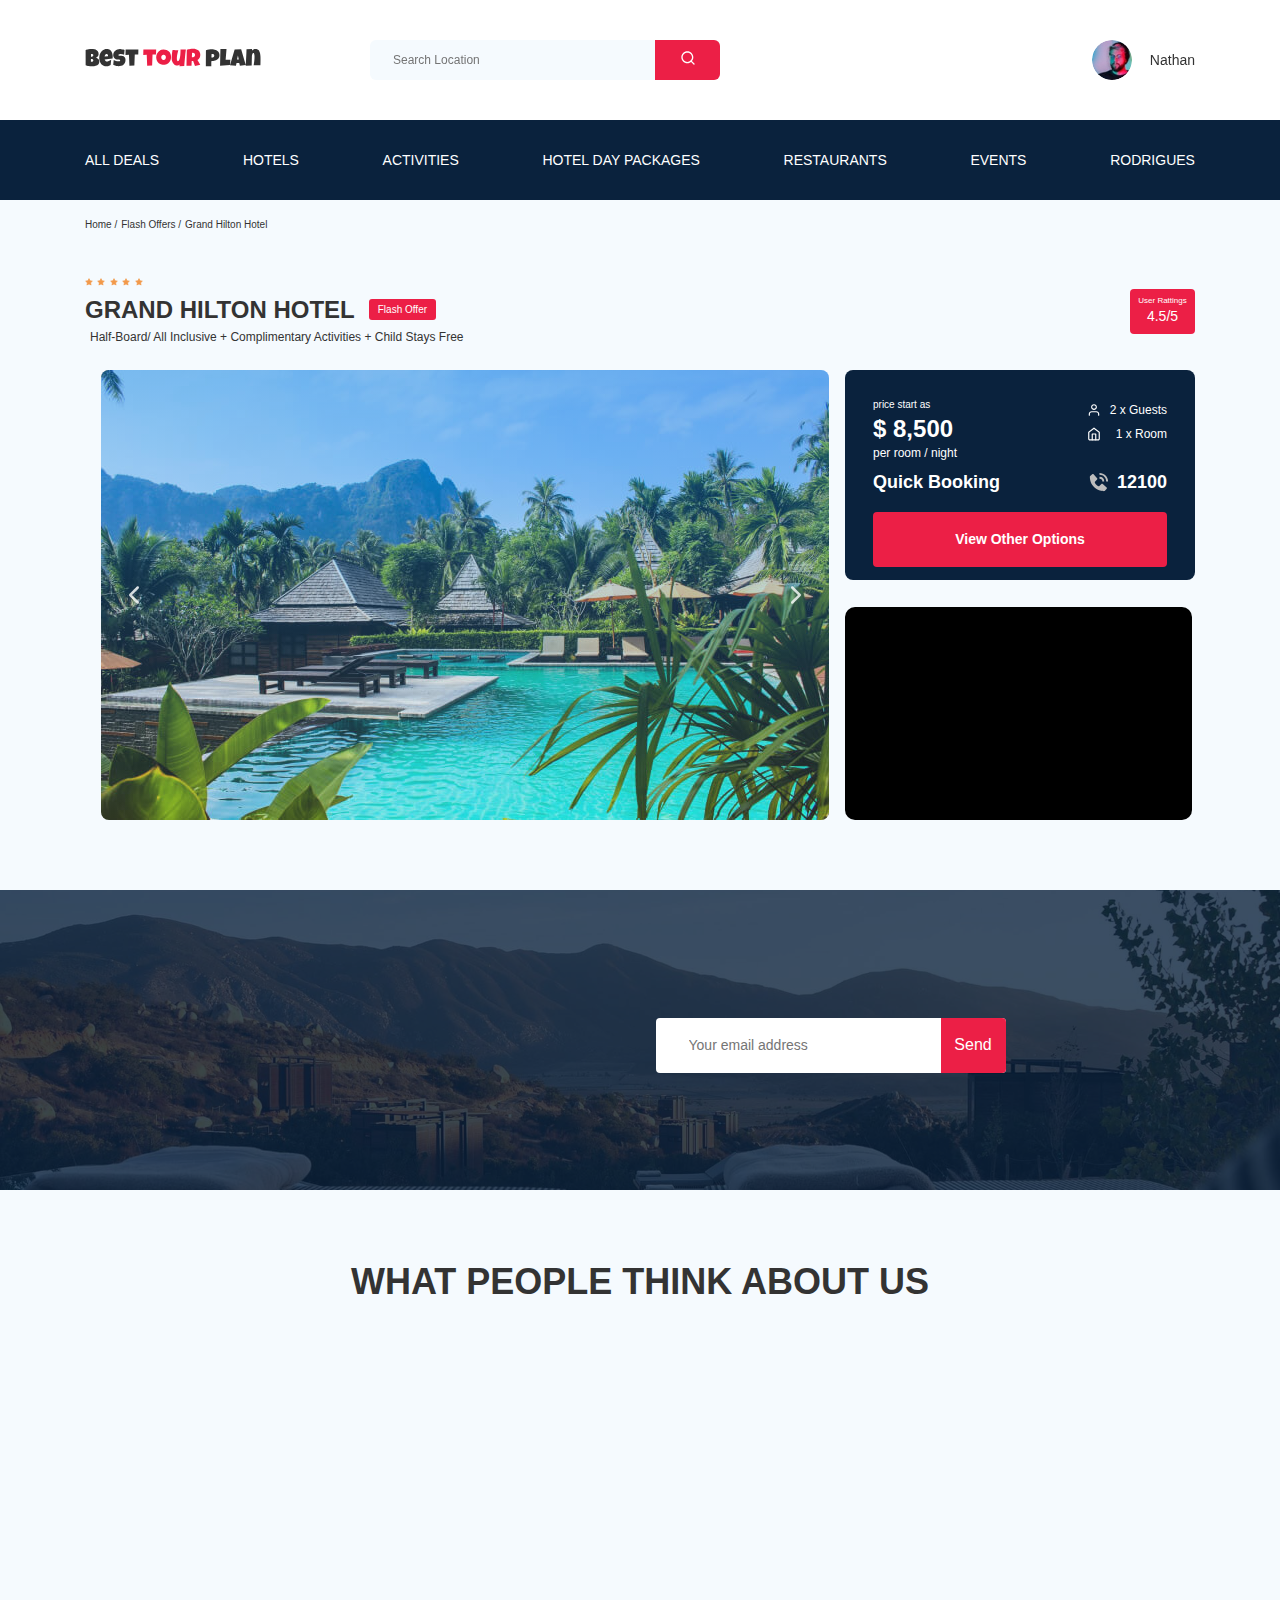
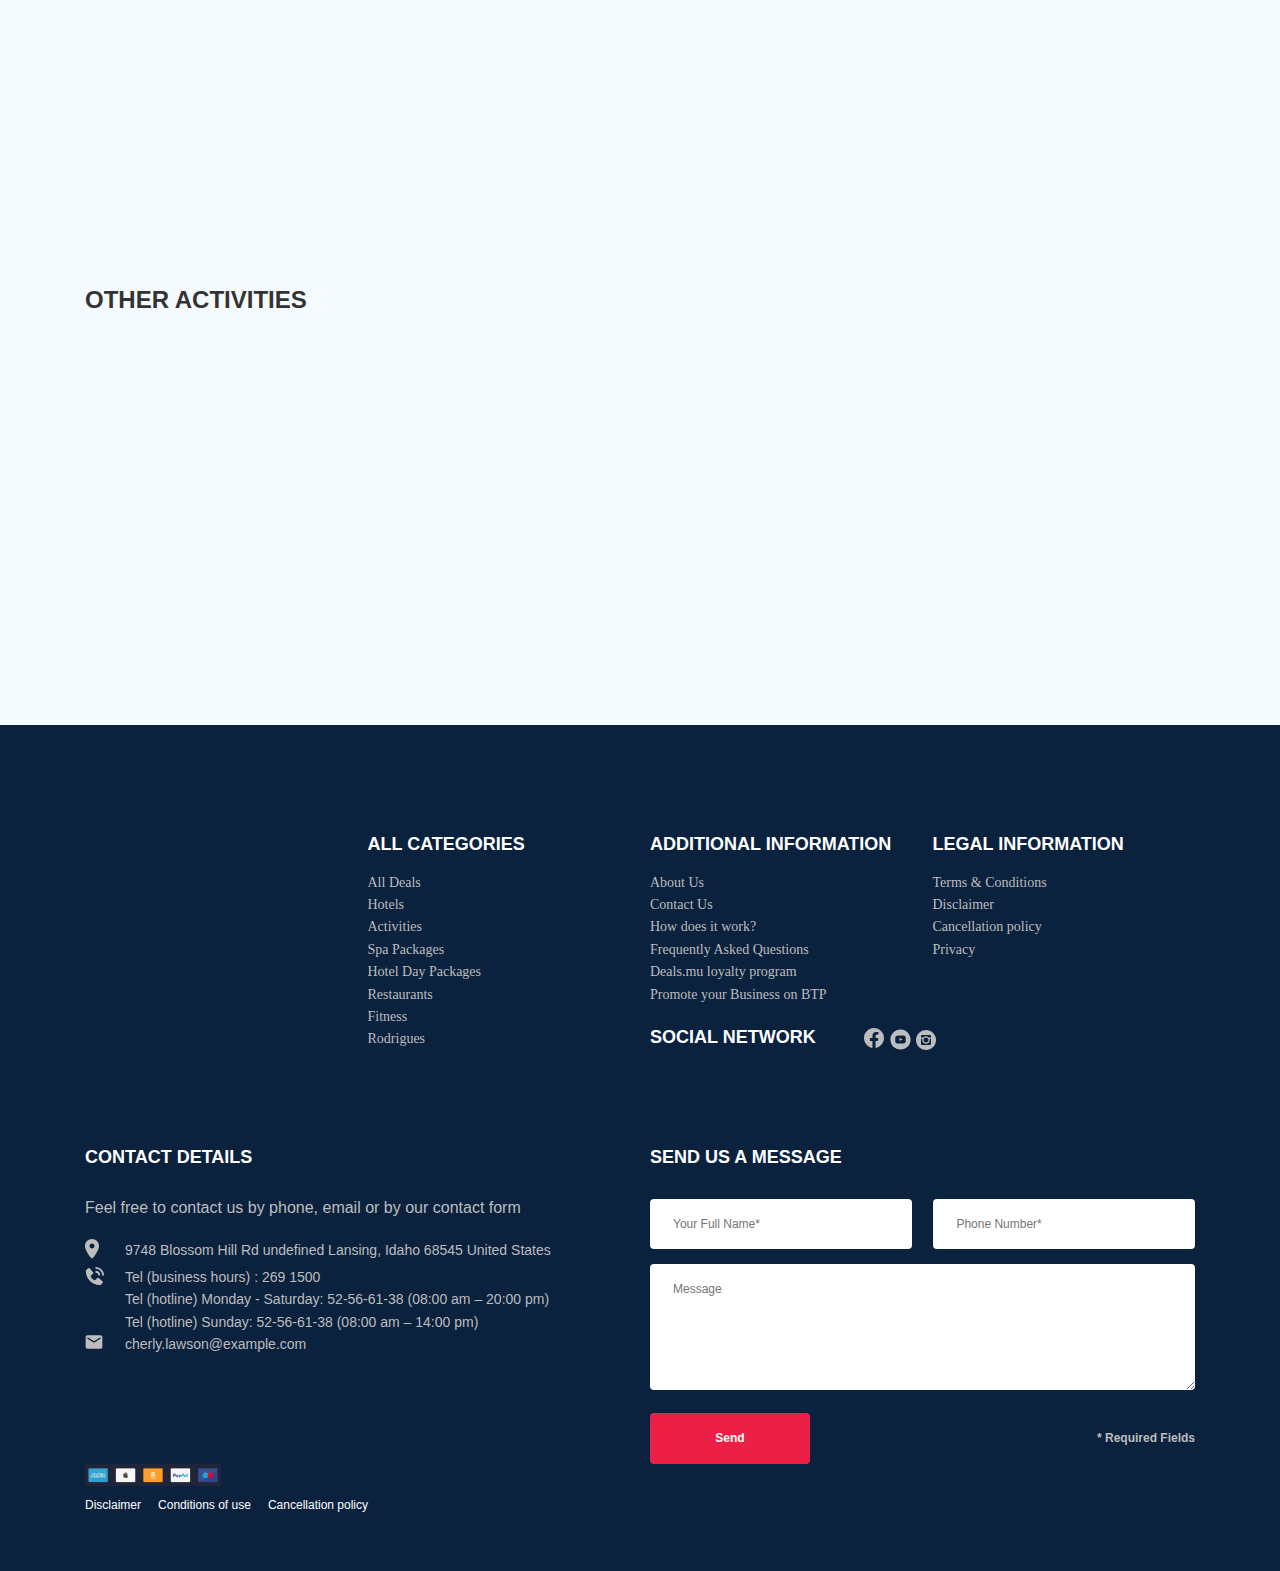
==== commit ad75bcca: "creane: favicon" ====
--- a/index.html
+++ b/index.html
@@ -12,6 +12,23 @@
   <link rel="stylesheet" href="css/swiper-bundle.min.css">
   <link rel="stylesheet" href="css/aos.css">
   <link rel="stylesheet" href="css/style.css">
+  <link rel="apple-touch-icon" sizes="57x57" href="/apple-icon-57x57.png">
+  <link rel="apple-touch-icon" sizes="60x60" href="/apple-icon-60x60.png">
+  <link rel="apple-touch-icon" sizes="72x72" href="/apple-icon-72x72.png">
+  <link rel="apple-touch-icon" sizes="76x76" href="/apple-icon-76x76.png">
+  <link rel="apple-touch-icon" sizes="114x114" href="/apple-icon-114x114.png">
+  <link rel="apple-touch-icon" sizes="120x120" href="/apple-icon-120x120.png">
+  <link rel="apple-touch-icon" sizes="144x144" href="/apple-icon-144x144.png">
+  <link rel="apple-touch-icon" sizes="152x152" href="/apple-icon-152x152.png">
+  <link rel="apple-touch-icon" sizes="180x180" href="/apple-icon-180x180.png">
+  <link rel="icon" type="image/png" sizes="192x192" href="/android-icon-192x192.png">
+  <link rel="icon" type="image/png" sizes="32x32" href="/favicon-32x32.png">
+  <link rel="icon" type="image/png" sizes="96x96" href="/favicon-96x96.png">
+  <link rel="icon" type="image/png" sizes="16x16" href="/favicon-16x16.png">
+  <link rel="manifest" href="/manifest.json">
+  <meta name="msapplication-TileColor" content="#ffffff">
+  <meta name="msapplication-TileImage" content="/ms-icon-144x144.png">
+  <meta name="theme-color" content="#ffffff">
   </head>
 
 <body>
@@ -271,7 +288,7 @@
             <div class="swiper-slide">
               <div class="reviews-slider__item">
                 <div class="reviews-slider__profile">
-                  <img src="img/reviews-avatar-2.jfif" alt="Robert Johns" class="reviews-slider__avatar">
+                  <img src="img/reviews-avatar-2.jpg" alt="Robert Johns" class="reviews-slider__avatar">
                   <h3 class="reviews-slider__username">Robert Johns</h3>
                   <span class="reviews-slider__date">Stayed 20 Dec, 2018</span>
                   <div class="reviews-slider__rating">
@@ -439,15 +456,15 @@
         </div>
         <!-- /.footer-wrapper -->
         <div class="footer__bottom">
-          <div class="footer__bottom_conditions">
-            <ul class="footer__bottom_conditions_content">
-              <li class="conditions_content">Disclaimer</li>
-              <li class="conditions_content">Conditions of use</li>
-              <li class="conditions_content">Cancellation policy</li>
+          <div class="footer__bottom-conditions">
+            <ul class="footer__bottom-conditions-content">
+              <li class="conditions-content">Disclaimer</li>
+              <li class="conditions-content">Conditions of use</li>
+              <li class="conditions-content">Cancellation policy</li>
             </ul>
-            <img class="footer__bottom-conditions_pays" src="img/pays-sys.png" alt="Pays sys">
+            <img class="footer__bottom-conditions-pays" src="img/pays-sys.png" alt="Pays sys">
           </div>
-          <div class="footer__bottom_pays"></div>
+          <div class="footer__bottom-pays"></div>
         </div>
         <!-- /.footer__bottom -->
       </div>
--- a/css/style.css
+++ b/css/style.css
@@ -1,1889 +1,2 @@
-* {
-  -webkit-box-sizing: border-box;
-          box-sizing: border-box;
-}
-
-body {
-  font-family: 'Mulish', sans-serif;
-  background-color: #F5FAFE;
-  color: #333333;
-}
-
-.container {
-  max-width: 1110px;
-  margin: auto;
-}
-
-img {
-  max-width: 100%;
-}
-
-.input {
-  background-color: #fff;
-  border-radius: 4px;
-  border: none;
-  padding: 0 23px;
-  height: 50px;
-}
-
-.message {
-  background-color: #fff;
-  border-radius: 4px;
-  padding: 18px 23px;
-  border: none;
-}
-
-.button {
-  min-width: 160px;
-  min-height: 50px;
-  padding: 18px;
-  font-style: normal;
-  font-weight: bold;
-  font-size: 12px;
-  line-height: 15px;
-  color: #fff;
-  background-color: #EC1F46;
-  border: none;
-  border-radius: 4px;
-  cursor: pointer;
-}
-
-.invalid {
-  color: #EC1F46;
-  border-bottom: 1px solid #EC1F46;
-}
-
-/*! normalize.css v8.0.1 | MIT License | github.com/necolas/normalize.css */
-/* Document
-   ========================================================================== */
-/**
- * 1. Correct the line height in all browsers.
- * 2. Prevent adjustments of font size after orientation changes in iOS.
- */
-html {
-  line-height: 1.15;
-  /* 1 */
-  -webkit-text-size-adjust: 100%;
-  /* 2 */
-}
-
-/* Sections
-   ========================================================================== */
-/**
- * Remove the margin in all browsers.
- */
-body {
-  margin: 0;
-}
-
-/**
- * Render the `main` element consistently in IE.
- */
-main {
-  display: block;
-}
-
-/**
- * Correct the font size and margin on `h1` elements within `section` and
- * `article` contexts in Chrome, Firefox, and Safari.
- */
-h1 {
-  font-size: 2em;
-  margin: 0.67em 0;
-}
-
-/* Grouping content
-   ========================================================================== */
-/**
- * 1. Add the correct box sizing in Firefox.
- * 2. Show the overflow in Edge and IE.
- */
-hr {
-  -webkit-box-sizing: content-box;
-          box-sizing: content-box;
-  /* 1 */
-  height: 0;
-  /* 1 */
-  overflow: visible;
-  /* 2 */
-}
-
-/**
- * 1. Correct the inheritance and scaling of font size in all browsers.
- * 2. Correct the odd `em` font sizing in all browsers.
- */
-pre {
-  font-family: monospace, monospace;
-  /* 1 */
-  font-size: 1em;
-  /* 2 */
-}
-
-/* Text-level semantics
-   ========================================================================== */
-/**
- * Remove the gray background on active links in IE 10.
- */
-a {
-  background-color: transparent;
-}
-
-/**
- * 1. Remove the bottom border in Chrome 57-
- * 2. Add the correct text decoration in Chrome, Edge, IE, Opera, and Safari.
- */
-abbr[title] {
-  border-bottom: none;
-  /* 1 */
-  text-decoration: underline;
-  /* 2 */
-  -webkit-text-decoration: underline dotted;
-          text-decoration: underline dotted;
-  /* 2 */
-}
-
-/**
- * Add the correct font weight in Chrome, Edge, and Safari.
- */
-b,
-strong {
-  font-weight: bolder;
-}
-
-/**
- * 1. Correct the inheritance and scaling of font size in all browsers.
- * 2. Correct the odd `em` font sizing in all browsers.
- */
-code,
-kbd,
-samp {
-  font-family: monospace, monospace;
-  /* 1 */
-  font-size: 1em;
-  /* 2 */
-}
-
-/**
- * Add the correct font size in all browsers.
- */
-small {
-  font-size: 80%;
-}
-
-/**
- * Prevent `sub` and `sup` elements from affecting the line height in
- * all browsers.
- */
-sub,
-sup {
-  font-size: 75%;
-  line-height: 0;
-  position: relative;
-  vertical-align: baseline;
-}
-
-sub {
-  bottom: -0.25em;
-}
-
-sup {
-  top: -0.5em;
-}
-
-/* Embedded content
-   ========================================================================== */
-/**
- * Remove the border on images inside links in IE 10.
- */
-img {
-  border-style: none;
-}
-
-/* Forms
-   ========================================================================== */
-/**
- * 1. Change the font styles in all browsers.
- * 2. Remove the margin in Firefox and Safari.
- */
-button,
-input,
-optgroup,
-select,
-textarea {
-  font-family: inherit;
-  /* 1 */
-  font-size: 100%;
-  /* 1 */
-  line-height: 1.15;
-  /* 1 */
-  margin: 0;
-  /* 2 */
-}
-
-/**
- * Show the overflow in IE.
- * 1. Show the overflow in Edge.
- */
-button,
-input {
-  /* 1 */
-  overflow: visible;
-}
-
-/**
- * Remove the inheritance of text transform in Edge, Firefox, and IE.
- * 1. Remove the inheritance of text transform in Firefox.
- */
-button,
-select {
-  /* 1 */
-  text-transform: none;
-}
-
-/**
- * Correct the inability to style clickable types in iOS and Safari.
- */
-button,
-[type="button"],
-[type="reset"],
-[type="submit"] {
-  -webkit-appearance: button;
-}
-
-/**
- * Remove the inner border and padding in Firefox.
- */
-button::-moz-focus-inner,
-[type="button"]::-moz-focus-inner,
-[type="reset"]::-moz-focus-inner,
-[type="submit"]::-moz-focus-inner {
-  border-style: none;
-  padding: 0;
-}
-
-/**
- * Restore the focus styles unset by the previous rule.
- */
-button:-moz-focusring,
-[type="button"]:-moz-focusring,
-[type="reset"]:-moz-focusring,
-[type="submit"]:-moz-focusring {
-  outline: 1px dotted ButtonText;
-}
-
-/**
- * Correct the padding in Firefox.
- */
-fieldset {
-  padding: 0.35em 0.75em 0.625em;
-}
-
-/**
- * 1. Correct the text wrapping in Edge and IE.
- * 2. Correct the color inheritance from `fieldset` elements in IE.
- * 3. Remove the padding so developers are not caught out when they zero out
- *    `fieldset` elements in all browsers.
- */
-legend {
-  -webkit-box-sizing: border-box;
-          box-sizing: border-box;
-  /* 1 */
-  color: inherit;
-  /* 2 */
-  display: table;
-  /* 1 */
-  max-width: 100%;
-  /* 1 */
-  padding: 0;
-  /* 3 */
-  white-space: normal;
-  /* 1 */
-}
-
-/**
- * Add the correct vertical alignment in Chrome, Firefox, and Opera.
- */
-progress {
-  vertical-align: baseline;
-}
-
-/**
- * Remove the default vertical scrollbar in IE 10+.
- */
-textarea {
-  overflow: auto;
-}
-
-/**
- * 1. Add the correct box sizing in IE 10.
- * 2. Remove the padding in IE 10.
- */
-[type="checkbox"],
-[type="radio"] {
-  -webkit-box-sizing: border-box;
-          box-sizing: border-box;
-  /* 1 */
-  padding: 0;
-  /* 2 */
-}
-
-/**
- * Correct the cursor style of increment and decrement buttons in Chrome.
- */
-[type="number"]::-webkit-inner-spin-button,
-[type="number"]::-webkit-outer-spin-button {
-  height: auto;
-}
-
-/**
- * 1. Correct the odd appearance in Chrome and Safari.
- * 2. Correct the outline style in Safari.
- */
-[type="search"] {
-  -webkit-appearance: textfield;
-  /* 1 */
-  outline-offset: -2px;
-  /* 2 */
-}
-
-/**
- * Remove the inner padding in Chrome and Safari on macOS.
- */
-[type="search"]::-webkit-search-decoration {
-  -webkit-appearance: none;
-}
-
-/**
- * 1. Correct the inability to style clickable types in iOS and Safari.
- * 2. Change font properties to `inherit` in Safari.
- */
-::-webkit-file-upload-button {
-  -webkit-appearance: button;
-  /* 1 */
-  font: inherit;
-  /* 2 */
-}
-
-/* Interactive
-   ========================================================================== */
-/*
- * Add the correct display in Edge, IE 10+, and Firefox.
- */
-details {
-  display: block;
-}
-
-/*
- * Add the correct display in all browsers.
- */
-summary {
-  display: list-item;
-}
-
-/* Misc
-   ========================================================================== */
-/**
- * Add the correct display in IE 10+.
- */
-template {
-  display: none;
-}
-
-/**
- * Add the correct display in IE 10.
- */
-[hidden] {
-  display: none;
-}
-
-.navbar {
-  background-color: #ffffff;
-}
-
-.navbar-top {
-  display: -webkit-box;
-  display: -ms-flexbox;
-  display: flex;
-  -webkit-box-align: center;
-      -ms-flex-align: center;
-          align-items: center;
-  -webkit-box-pack: justify;
-      -ms-flex-pack: justify;
-          justify-content: space-between;
-  padding-top: 40px;
-  padding-bottom: 40px;
-  margin-top: 0;
-}
-
-.navbar-top__menu-button {
-  display: none;
-}
-
-.navbar__search {
-  margin-right: auto;
-  margin-left: 108px;
-}
-
-.navbar-bottom {
-  background-color: #0A223D;
-}
-
-.navbar-menu {
-  list-style-type: none;
-  margin: 0;
-  padding: 31px 0;
-  display: -webkit-box;
-  display: -ms-flexbox;
-  display: flex;
-  -webkit-box-align: center;
-      -ms-flex-align: center;
-          align-items: center;
-  -webkit-box-pack: justify;
-      -ms-flex-pack: justify;
-          justify-content: space-between;
-  color: #fff;
-}
-
-.navbar-menu__link {
-  color: inherit;
-  text-decoration: none;
-  text-transform: uppercase;
-  font-size: 14px;
-  line-height: 18px;
-}
-
-.navbar-menu__item--mobile_visible {
-  display: none;
-}
-
-.logo {
-  width: 177px;
-}
-
-.search {
-  display: -webkit-box;
-  display: -ms-flexbox;
-  display: flex;
-  position: relative;
-  overflow: hidden;
-  border-radius: 6px;
-  height: 40px;
-}
-
-.search__input {
-  width: 350px;
-  height: 100%;
-  padding-left: 23px;
-  padding-right: 75px;
-  background-color: #F5FAFE;
-  border: none;
-  font-size: 12px;
-  line-height: 15;
-  color: #333333;
-}
-
-.search__button {
-  position: absolute;
-  top: 0;
-  right: 0;
-  width: 65px;
-  height: 100%;
-  border: none;
-  background-color: #EC1F46;
-}
-
-.user {
-  display: -webkit-box;
-  display: -ms-flexbox;
-  display: flex;
-  -webkit-box-align: center;
-      -ms-flex-align: center;
-          align-items: center;
-  text-decoration: none;
-}
-
-.user__avatar {
-  width: 40px;
-  height: 40px;
-  border-radius: 50%;
-  -o-object-fit: cover;
-     object-fit: cover;
-}
-
-.user__name {
-  font-size: 14px;
-  line-height: 18px;
-  color: #333333;
-  margin-left: 18px;
-}
-
-.breadcrumb-list {
-  display: -webkit-box;
-  display: -ms-flexbox;
-  display: flex;
-  -webkit-box-align: center;
-      -ms-flex-align: center;
-          align-items: center;
-  padding: 18px 0;
-  margin: 0;
-  list-style: none;
-}
-
-.breadcrumb-list__item {
-  font-size: 10px;
-  line-height: 13px;
-}
-
-.breadcrumb-list__item:not(:last-child)::after {
-  content: '/';
-  margin-right: 4px;
-}
-
-.breadcrumb-list__link {
-  text-decoration: none;
-  color: inherit;
-}
-
-.hotel {
-  padding-top: 23px;
-  padding-bottom: 70px;
-}
-
-.hotel-info {
-  display: -webkit-box;
-  display: -ms-flexbox;
-  display: flex;
-  -webkit-box-align: center;
-      -ms-flex-align: center;
-          align-items: center;
-  -webkit-box-pack: justify;
-      -ms-flex-pack: justify;
-          justify-content: space-between;
-  padding-bottom: 20px;
-}
-
-.hotel-info__offer {
-  margin-left: 14px;
-  margin-top: 4px;
-}
-
-.hotel-info__name {
-  margin-top: 4px;
-  margin-bottom: 0;
-}
-
-.hotel-info__description {
-  margin: 5px;
-}
-
-.hotel-name {
-  font-size: 24px;
-  line-height: 30px;
-}
-
-.hotel-wrapper {
-  display: -webkit-box;
-  display: -ms-flexbox;
-  display: flex;
-  -ms-flex-wrap: wrap;
-      flex-wrap: wrap;
-  -webkit-box-align: center;
-      -ms-flex-align: center;
-          align-items: center;
-}
-
-.hotel-description {
-  font-size: 12px;
-  line-height: 15px;
-}
-
-.hotel-grid {
-  display: -webkit-box;
-  display: -ms-flexbox;
-  display: flex;
-  -webkit-box-pack: justify;
-      -ms-flex-pack: justify;
-          justify-content: space-between;
-}
-
-.hotel-right {
-  display: -webkit-box;
-  display: -ms-flexbox;
-  display: flex;
-  -webkit-box-orient: vertical;
-  -webkit-box-direction: normal;
-      -ms-flex-direction: column;
-          flex-direction: column;
-  -webkit-box-pack: justify;
-      -ms-flex-pack: justify;
-          justify-content: space-between;
-}
-
-.hotel-slider {
-  width: 728px;
-  height: 450px;
-}
-
-.hotel-slider__item {
-  width: 100%;
-  height: 100%;
-  position: relative;
-  border-radius: 8px;
-  overflow: hidden;
-}
-
-.hotel-slider__item::after {
-  content: '';
-  width: 100%;
-  height: 100%;
-  position: absolute;
-  top: 0;
-  bottom: 0;
-  left: 0;
-  right: 0;
-  background: -webkit-gradient(linear, left top, left bottom, from(rgba(0, 122, 223, 0.48)), to(rgba(255, 255, 255, 0.128)));
-  background: linear-gradient(180deg, rgba(0, 122, 223, 0.48) 0%, rgba(255, 255, 255, 0.128) 100%);
-  z-index: 10;
-}
-
-.hotel-slider__image {
-  width: 100%;
-  height: 450px;
-}
-
-.hotel-slider__button {
-  position: absolute;
-  top: 50%;
-  -webkit-transform: translateY(-50%);
-          transform: translateY(-50%);
-  z-index: 99;
-  width: 30px;
-  height: 30px;
-  border: none;
-  cursor: pointer;
-  background-repeat: no-repeat;
-  background-position: center;
-  background-size: 10px;
-  background-color: transparent;
-}
-
-.hotel-slider__button--next {
-  right: 18px;
-  background-image: url(../img/arrow-next.svg);
-}
-
-.hotel-slider__button--prev {
-  left: 18px;
-  background-image: url(../img/arrow-prev.svg);
-}
-
-.stars {
-  -ms-flex-preferred-size: 100%;
-      flex-basis: 100%;
-}
-
-.offer {
-  font-size: 10px;
-  line-height: 13px;
-  padding: 4px 9px;
-  background-color: #EC1F46;
-  border-radius: 3px;
-  color: #fff;
-}
-
-.rating {
-  max-width: 65px;
-  min-height: 45px;
-  text-align: center;
-  color: #fff;
-  background-color: #EC1F46;
-  border-radius: 4px;
-}
-
-.rating__text {
-  font-size: 8px;
-  line-height: 10px;
-}
-
-.rating__counter {
-  font-size: 14px;
-  line-height: 18px;
-}
-
-.booking {
-  background-color: #0A223D;
-  color: #fff;
-  border-radius: 8px;
-  width: 350px;
-  height: 210px;
-  padding: 28px;
-  margin-bottom: 25px;
-}
-
-.booking__info {
-  display: -webkit-box;
-  display: -ms-flexbox;
-  display: flex;
-  -webkit-box-pack: justify;
-      -ms-flex-pack: justify;
-          justify-content: space-between;
-  margin-bottom: 9px;
-}
-
-.booking__price {
-  display: -webkit-box;
-  display: -ms-flexbox;
-  display: flex;
-  -webkit-box-orient: vertical;
-  -webkit-box-direction: normal;
-      -ms-flex-direction: column;
-          flex-direction: column;
-}
-
-.booking__start {
-  font-weight: normal;
-  font-size: 10px;
-  line-height: 14px;
-}
-
-.booking__pricetag {
-  font-style: normal;
-  font-weight: 800;
-  font-size: 24px;
-  line-height: 33px;
-}
-
-.booking__per-room {
-  font-style: normal;
-  font-weight: normal;
-  font-size: 12px;
-  line-height: 16px;
-}
-
-.booking__room {
-  margin-top: 4px;
-}
-
-.booking__text {
-  display: -webkit-box;
-  display: -ms-flexbox;
-  display: flex;
-  -webkit-box-align: center;
-      -ms-flex-align: center;
-          align-items: center;
-  -webkit-box-pack: justify;
-      -ms-flex-pack: justify;
-          justify-content: space-between;
-  margin-bottom: 8px;
-  font-style: normal;
-  font-weight: normal;
-  font-size: 12px;
-  line-height: 16px;
-}
-
-.booking__description {
-  margin-left: 9px;
-}
-
-.booking__call-center {
-  display: -webkit-box;
-  display: -ms-flexbox;
-  display: flex;
-  -webkit-box-align: center;
-      -ms-flex-align: center;
-          align-items: center;
-  -webkit-box-pack: justify;
-      -ms-flex-pack: justify;
-          justify-content: space-between;
-  margin-bottom: 17px;
-}
-
-.booking__heading {
-  font-style: normal;
-  font-weight: 600;
-  font-size: 18px;
-  line-height: 25px;
-}
-
-.booking__number {
-  display: -webkit-box;
-  display: -ms-flexbox;
-  display: flex;
-  -webkit-box-align: center;
-      -ms-flex-align: center;
-          align-items: center;
-  -webkit-box-pack: justify;
-      -ms-flex-pack: justify;
-          justify-content: space-between;
-  color: inherit;
-  text-decoration: none;
-  font-weight: 600;
-  font-size: 18px;
-  line-height: 25px;
-}
-
-.booking__num {
-  margin-left: 8px;
-}
-
-.booking__button {
-  width: 100%;
-  min-height: 45px;
-  font-weight: 600;
-  font-size: 14px;
-  line-height: 19px;
-  border-radius: 4px;
-  background-color: #EC1F46;
-  border: none;
-  color: #fff;
-  cursor: pointer;
-}
-
-.map {
-  width: 347px;
-  height: 213px;
-  background-color: #000;
-  border-radius: 10px;
-  overflow: hidden;
-}
-
-.newsletter {
-  position: relative;
-  padding: 98px 0 87px 0;
-  background-image: url(../img/newsletter-bg.jpg);
-  background-repeat: no-repeat;
-  background-position: center;
-  background-size: cover;
-}
-
-.newsletter:before {
-  content: '';
-  position: absolute;
-  top: 0;
-  left: 0;
-  right: 0;
-  bottom: 0;
-  width: 100%;
-  height: 100%;
-  background-color: rgba(10, 34, 61, 0.8);
-}
-
-.newsletter-wrapper {
-  position: relative;
-  display: -webkit-box;
-  display: -ms-flexbox;
-  display: flex;
-  -webkit-box-align: center;
-      -ms-flex-align: center;
-          align-items: center;
-  -webkit-box-pack: justify;
-      -ms-flex-pack: justify;
-          justify-content: space-between;
-  max-width: 731px;
-  margin: auto;
-}
-
-.newsletter-title {
-  display: -webkit-box;
-  display: -ms-flexbox;
-  display: flex;
-  -webkit-box-orient: vertical;
-  -webkit-box-direction: normal;
-      -ms-flex-direction: column;
-          flex-direction: column;
-  color: #fff;
-  font-style: normal;
-  font-weight: 300;
-  font-size: 24px;
-  line-height: 30px;
-}
-
-.newsletter-title__strong {
-  font-size: 36px;
-  line-height: 45px;
-  text-transform: uppercase;
-}
-
-.subscribe {
-  position: relative;
-  width: 350px;
-  height: 55px;
-  border-radius: 4px;
-  overflow: hidden;
-}
-
-.subscribe__input {
-  position: absolute;
-  width: 100%;
-  height: 100%;
-  border: none;
-  padding-left: 33px;
-  padding-right: 75px;
-  font-style: normal;
-  font-weight: 300;
-  font-size: 14px;
-  line-height: 18px;
-}
-
-.subscribe__button {
-  position: absolute;
-  min-width: 65px;
-  right: 0;
-  top: 0;
-  height: 100%;
-  border: none;
-  background-color: #EC1F46;
-  color: #fff;
-}
-
-.reviews {
-  padding: 40px 0 70px 0;
-}
-
-.reviews__title {
-  font-style: normal;
-  font-weight: bold;
-  font-size: 36px;
-  line-height: 45px;
-  text-align: center;
-  text-transform: uppercase;
-  margin-bottom: 70px;
-}
-
-.reviews-slider__item {
-  display: -webkit-box;
-  display: -ms-flexbox;
-  display: flex;
-  position: relative;
-  -webkit-box-orient: vertical;
-  -webkit-box-direction: normal;
-      -ms-flex-direction: column;
-          flex-direction: column;
-  -webkit-box-align: center;
-      -ms-flex-align: center;
-          align-items: center;
-  max-width: 730px;
-  margin: 45px auto 0;
-  background-color: #fff;
-  border-radius: 8px;
-  padding: 0 62px 30px;
-}
-
-.reviews-slider__item:before {
-  content: '';
-  position: absolute;
-  left: 62px;
-  top: 13px;
-  width: 70px;
-  height: 47px;
-  background-image: url(../img/quote-prev-secondary.svg);
-  background-repeat: no-repeat;
-}
-
-.reviews-slider__item:after {
-  content: '';
-  position: absolute;
-  right: 62px;
-  top: 118px;
-  width: 70px;
-  height: 47px;
-  background-image: url(../img/quote-next-secondary.svg);
-  background-repeat: no-repeat;
-}
-
-.reviews-slider__button {
-  position: absolute;
-  top: 50%;
-  -webkit-transform: translateY(-50%);
-          transform: translateY(-50%);
-  width: 30px;
-  height: 30px;
-  background-repeat: no-repeat;
-  background-size: 10px;
-  background-position: center;
-  border: none;
-  background-color: transparent;
-  cursor: pointer;
-  z-index: 99;
-}
-
-.reviews-slider__button--prev {
-  background-image: url(../img/arrow-prev-secondary.svg);
-  left: 0;
-}
-
-.reviews-slider__button--next {
-  background-image: url(../img/arrow-next-secondary.svg);
-  right: 0;
-}
-
-.reviews-slider__profile {
-  display: -webkit-box;
-  display: -ms-flexbox;
-  display: flex;
-  -webkit-box-orient: vertical;
-  -webkit-box-direction: normal;
-      -ms-flex-direction: column;
-          flex-direction: column;
-  -webkit-box-align: center;
-      -ms-flex-align: center;
-          align-items: center;
-  margin-top: -45px;
-  margin-bottom: 30px;
-}
-
-.reviews-slider__avatar {
-  width: 90px;
-  height: 90px;
-  border-radius: 50%;
-  -o-object-fit: cover;
-     object-fit: cover;
-  margin-bottom: 9px;
-}
-
-.reviews-slider__username {
-  font-style: normal;
-  font-weight: bold;
-  font-size: 12px;
-  line-height: 15px;
-  color: #EC1F46;
-  margin-bottom: 10px;
-}
-
-.reviews-slider__date {
-  font-style: normal;
-  font-weight: normal;
-  font-size: 10px;
-  line-height: 13px;
-  margin-bottom: 4px;
-}
-
-.reviews-slider__rating {
-  display: -webkit-box;
-  display: -ms-flexbox;
-  display: flex;
-  -webkit-box-align: center;
-      -ms-flex-align: center;
-          align-items: center;
-}
-
-.reviews-slider__text {
-  max-width: 537px;
-  font-style: normal;
-  font-weight: normal;
-  font-size: 12px;
-  line-height: 160%;
-  text-align: justify;
-}
-
-.activities {
-  padding: 60px 0 98px 0;
-}
-
-.activities__title {
-  font-style: normal;
-  font-weight: bold;
-  font-size: 24px;
-  line-height: 30px;
-  text-transform: uppercase;
-  margin-bottom: 57px;
-}
-
-.activities-wrapper {
-  display: -webkit-box;
-  display: -ms-flexbox;
-  display: flex;
-  -webkit-box-pack: justify;
-      -ms-flex-pack: justify;
-          justify-content: space-between;
-}
-
-.card {
-  position: relative;
-  display: -webkit-box;
-  display: -ms-flexbox;
-  display: flex;
-  -webkit-box-orient: vertical;
-  -webkit-box-direction: normal;
-      -ms-flex-direction: column;
-          flex-direction: column;
-  -webkit-box-align: start;
-      -ms-flex-align: start;
-          align-items: flex-start;
-  padding: 24px 26px;
-  width: 255px;
-  height: 255px;
-  border-radius: 6px;
-  overflow: hidden;
-}
-
-.card::before {
-  content: '';
-  position: absolute;
-  left: 0;
-  right: 0;
-  top: 0;
-  bottom: 0;
-  background: linear-gradient(179.83deg, rgba(196, 196, 196, 0) 35.34%, #0A223D 99.85%);
-  z-index: -1;
-}
-
-.card__image {
-  position: absolute;
-  left: 0;
-  right: 0;
-  top: 0;
-  bottom: 0;
-  width: 100%;
-  height: 100%;
-  -o-object-fit: cover;
-     object-fit: cover;
-  z-index: -2;
-}
-
-.card__title {
-  margin-top: auto;
-  margin-bottom: 18px;
-  color: #fff;
-  font-style: normal;
-  font-weight: bold;
-  font-size: 16px;
-  line-height: 20px;
-}
-
-.card__button {
-  font-style: normal;
-  font-weight: 600;
-  font-size: 12px;
-  line-height: 16px;
-  color: #fff;
-  padding: 7px 22px;
-  border: none;
-  background-color: #EC1F46;
-  border-radius: 4px;
-  cursor: pointer;
-}
-
-.footer {
-  background-color: #0A223D;
-  color: #fff;
-  padding-top: 108px;
-  padding-bottom: 46px;
-}
-
-.footer-wrapper {
-  display: -ms-grid;
-  display: grid;
-  -ms-grid-columns: (minmax(min-content, 1fr))[4];
-      grid-template-columns: repeat(4, minmax(-webkit-min-content, 1fr));
-      grid-template-columns: repeat(4, minmax(min-content, 1fr));
-  grid-gap: 20px;
-  grid-auto-rows: minmax(40px, -webkit-min-content);
-  grid-auto-rows: minmax(40px, min-content);
-  -webkit-box-align: start;
-      -ms-flex-align: start;
-          align-items: start;
-}
-
-.footer__logo {
-  -ms-grid-row: 1;
-  -ms-grid-row-span: 2;
-  grid-row: 1 / 3;
-  width: 166px;
-  -ms-flex-item-align: center;
-      -ms-grid-row-align: center;
-      align-self: center;
-}
-
-.footer__categories {
-  -ms-grid-row: 1;
-  -ms-grid-row-span: 3;
-  grid-row: 1 / 4;
-}
-
-.footer__social__links {
-  display: -webkit-box;
-  display: -ms-flexbox;
-  display: flex;
-  -webkit-box-align: start;
-      -ms-flex-align: start;
-          align-items: start;
-  min-width: 83px;
-  -webkit-box-pack: justify;
-      -ms-flex-pack: justify;
-          justify-content: space-between;
-}
-
-.footer__social-network {
-  display: -webkit-box;
-  display: -ms-flexbox;
-  display: flex;
-  -ms-flex-line-pack: center;
-      align-content: center;
-  -ms-grid-row: 2;
-  -ms-grid-row-span: 2;
-  grid-row: 2 / 4;
-  grid-column: span 2;
-}
-
-.footer__contact-details {
-  grid-column: span 2;
-}
-
-.footer__contact-form {
-  grid-column: span 2;
-}
-
-.footer__form {
-  display: -webkit-box;
-  display: -ms-flexbox;
-  display: flex;
-  -webkit-box-align: center;
-      -ms-flex-align: center;
-          align-items: center;
-  -webkit-box-pack: justify;
-      -ms-flex-pack: justify;
-          justify-content: space-between;
-  -ms-flex-wrap: wrap;
-      flex-wrap: wrap;
-}
-
-.footer__ul {
-  padding: 0;
-  margin: 0;
-  list-style: none;
-}
-
-.footer__title {
-  font-style: normal;
-  font-weight: bold;
-  font-size: 18px;
-  line-height: 23px;
-  margin: 0 0 16px 0;
-  text-transform: uppercase;
-}
-
-.footer__title--inline {
-  margin: 0 46px 0 0;
-}
-
-.footer__title--mb-3 {
-  margin-bottom: 30px;
-}
-
-.footer__item {
-  display: -webkit-box;
-  display: -ms-flexbox;
-  display: flex;
-  -webkit-box-align: start;
-      -ms-flex-align: start;
-          align-items: flex-start;
-  font-style: normal;
-  font-weight: normal;
-  font-size: 14px;
-  line-height: 160%;
-  color: #BDBDBD;
-}
-
-.footer__item--mb-2 {
-  margin-bottom: 20px;
-}
-
-.footer__icon-wrapper {
-  min-width: 40px;
-}
-
-.footer__text {
-  color: #BDBDBD;
-  margin-bottom: 22px;
-}
-
-.footer__link {
-  text-decoration: none;
-  color: inherit;
-  font-family: Mulish;
-  font-style: normal;
-  font-weight: normal;
-  font-size: 14px;
-  line-height: 160%;
-}
-
-.footer__input {
-  width: 100%;
-}
-
-.footer__input-group {
-  margin-bottom: 15px;
-  -ms-flex-preferred-size: 48%;
-      flex-basis: 48%;
-  font-style: normal;
-  font-weight: normal;
-  font-size: 12px;
-  line-height: 15px;
-}
-
-.footer__message {
-  -ms-flex-preferred-size: 100%;
-      flex-basis: 100%;
-  margin-bottom: 23px;
-  font-style: normal;
-  font-weight: normal;
-  font-size: 12px;
-  line-height: 15px;
-}
-
-.footer__info {
-  font-style: normal;
-  font-weight: bold;
-  font-size: 12px;
-  line-height: 15px;
-  color: #BDBDBD;
-}
-
-.footer__bottom_conditions {
-  display: -ms-grid;
-  display: grid;
-  -ms-grid-columns: 2;
-      grid-template-columns: 2;
-  -ms-grid-rows: 1;
-      grid-template-rows: 1;
-  width: 283px;
-}
-
-.footer__bottom_conditions_content {
-  display: -webkit-box;
-  display: -ms-flexbox;
-  display: flex;
-  -webkit-box-pack: justify;
-      -ms-flex-pack: justify;
-          justify-content: space-between;
-  padding-left: 0;
-  font-style: normal;
-  font-weight: normal;
-  font-size: 12px;
-  line-height: 15px;
-  color: #FFFFFF;
-  list-style: none;
-}
-
-.footer__bottom_conditions_pays {
-  -webkit-box-ordinal-group: 0;
-      -ms-flex-order: -1;
-          order: -1;
-}
-
-.modal__overlay {
-  position: fixed;
-  left: 0;
-  top: 0;
-  right: 0;
-  bottom: 0;
-  background-color: rgba(0, 143, 223, 0.39);
-  z-index: 100;
-  visibility: hidden;
-  opacity: 0;
-  -webkit-transition: opacity 0.2s;
-  transition: opacity 0.2s;
-}
-
-.modal__overlay--visible {
-  visibility: visible;
-  opacity: 1;
-}
-
-.modal__dialog {
-  position: fixed;
-  top: 50%;
-  left: 50%;
-  max-width: 478px;
-  height: 500px;
-  padding: 33px 88px;
-  background-color: #0A223D;
-  -webkit-transform: translate(-50%, -50%);
-          transform: translate(-50%, -50%);
-  color: #fff;
-  border-radius: 8px;
-  z-index: 101;
-  visibility: hidden;
-  opacity: 0;
-  -webkit-transition: opacity 0.2s;
-  transition: opacity 0.2s;
-}
-
-.modal__dialog--visible {
-  visibility: visible;
-  opacity: 1;
-}
-
-.modal__close {
-  position: absolute;
-  right: 18px;
-  top: 17px;
-  text-decoration: none;
-  cursor: pointer;
-}
-
-.modal__title {
-  font-style: normal;
-  font-weight: bold;
-  font-size: 18px;
-  line-height: 23px;
-  margin-bottom: 15px;
-  text-align: center;
-  text-transform: uppercase;
-}
-
-.modal__input {
-  width: 100%;
-  margin-top: 15px;
-}
-
-.modal__message {
-  width: 100%;
-  minh: 123px;
-  margin-top: 15px;
-}
-
-.modal__button {
-  margin-top: 15px;
-}
-
-.modal__info {
-  font-style: normal;
-  font-weight: bold;
-  font-size: 12px;
-  line-height: 15px;
-  color: #BDBDBD;
-}
-
-@media (max-width: 1200px) {
-  .container {
-    max-width: 960px;
-  }
-  .hotel__slide {
-    width: 590px;
-  }
-  .hotel-slide__image {
-    width: 100%;
-    height: 100%;
-    -o-object-fit: cover;
-       object-fit: cover;
-  }
-  .card {
-    width: 230px;
-    height: 230px;
-  }
-  .footer__input-group {
-    -ms-flex-preferred-size: 100%;
-        flex-basis: 100%;
-  }
-}
-
-@media (max-width: 992px) {
-  .container,
-  .newsletter-wrapper {
-    max-width: 700px;
-  }
-  .logo {
-    width: 132px;
-  }
-  .navbar-top {
-    margin-top: 0px;
-    margin-bottom: 0px;
-  }
-  .navbar__search {
-    margin-left: auto;
-    padding-top: 0px;
-    padding-bottom: 0px;
-  }
-  .navbar__search__link {
-    font-size: 12px;
-    line-height: 15px;
-  }
-  .search__input {
-    width: 340px;
-    height: 100%;
-  }
-  .hotel-grid {
-    -webkit-box-orient: vertical;
-    -webkit-box-direction: normal;
-        -ms-flex-direction: column;
-            flex-direction: column;
-  }
-  .hotel__slider {
-    width: 100%;
-    height: 100%;
-    margin-bottom: 30px;
-  }
-  .hotel-right {
-    -webkit-box-orient: horizontal;
-    -webkit-box-direction: normal;
-        -ms-flex-direction: row;
-            flex-direction: row;
-  }
-  .hotel-slider__image {
-    width: 100%;
-    height: 100%;
-  }
-  .hotel-slide__image {
-    width: 100%;
-    height: 100%;
-    -o-object-fit: cover;
-       object-fit: cover;
-  }
-  .booking {
-    width: 340px;
-  }
-  .map {
-    width: 340px;
-  }
-  .reviews-slider__item {
-    max-width: 580px;
-  }
-  .reviews__title {
-    font-style: normal;
-    font-weight: bold;
-    font-size: 30px;
-    line-height: 38px;
-  }
-  .activities-wrapper {
-    -ms-flex-wrap: wrap;
-        flex-wrap: wrap;
-  }
-  .activities__card {
-    margin-bottom: 20px;
-  }
-  .card {
-    width: 340px;
-    height: 250px;
-  }
-  .footer-wrapper {
-    -ms-grid-columns: repeat 6, 1fr;
-        grid-template-columns: repeat 6, 1fr;
-    grid-row-gap: 40px;
-  }
-  .footer__input-group {
-    -ms-flex-preferred-size: 48%;
-        flex-basis: 48%;
-  }
-  .footer__logo {
-    -ms-grid-row: 1;
-    -ms-grid-row-span: 1;
-    grid-row: 1 / 2;
-    grid-column: span 2;
-  }
-  .footer__social-network {
-    -ms-grid-row: 1;
-    -ms-grid-row-span: 1;
-    grid-row: 1 / 2;
-    grid-column: span 4;
-    -ms-flex-item-align: center;
-        -ms-grid-row-align: center;
-        align-self: center;
-  }
-  .footer__categories {
-    -ms-grid-row: 2;
-    -ms-grid-row-span: 1;
-    grid-row: 2 / 3;
-    grid-column: span 2;
-  }
-  .footer__legal {
-    grid-column: span 2;
-  }
-  .footer__additional {
-    grid-column: span 2;
-  }
-  .footer__contact-details {
-    grid-column: span 5;
-    -ms-grid-row: 3;
-    grid-row: 3;
-  }
-  .footer__contact-form {
-    grid-column: span 5;
-    -ms-grid-row: 4;
-    grid-row: 4;
-  }
-}
-
-@media (max-width: 768px) {
-  .container {
-    max-width: 576px;
-    width: 92%;
-  }
-  body {
-    padding-top: 78px;
-  }
-  .navbar--mobile_fixed {
-    position: fixed;
-    left: 0;
-    top: 0;
-    right: 0;
-    z-index: 99;
-  }
-  .navbar__user--mobile_hidden, .navbar__search--mobile_hidden {
-    display: none;
-  }
-  .navbar__user--mobile_visible, .navbar__search--mobile_visible {
-    display: -webkit-box;
-    display: -ms-flexbox;
-    display: flex;
-  }
-  .navbar__user {
-    -webkit-box-orient: vertical;
-    -webkit-box-direction: normal;
-        -ms-flex-direction: column;
-            flex-direction: column;
-    -webkit-box-pack: center;
-        -ms-flex-pack: center;
-            justify-content: center;
-  }
-  .navbar-bottom {
-    display: none;
-  }
-  .navbar-bottom--visible {
-    display: block;
-    position: fixed;
-    left: 0;
-    right: 0;
-    bottom: 0;
-    top: 78px;
-    padding-top: 30px;
-  }
-  .navbar-menu {
-    -webkit-box-orient: vertical;
-    -webkit-box-direction: normal;
-        -ms-flex-direction: column;
-            flex-direction: column;
-  }
-  .navbar-menu__item {
-    margin-bottom: 20px;
-  }
-  .navbar-menu__item--mobile_visible {
-    display: block;
-  }
-  .menu-button {
-    display: -webkit-box;
-    display: -ms-flexbox;
-    display: flex;
-    width: 16px;
-    height: 11px;
-    padding: 0;
-    -webkit-box-align: center;
-        -ms-flex-align: center;
-            align-items: center;
-    -webkit-box-pack: justify;
-        -ms-flex-pack: justify;
-            justify-content: space-between;
-    -webkit-box-orient: vertical;
-    -webkit-box-direction: normal;
-        -ms-flex-direction: column;
-            flex-direction: column;
-    border: none;
-    background-color: #fff;
-    cursor: pointer;
-  }
-  .menu-button__line {
-    width: 16px;
-    height: 1px;
-    background-color: #333333;
-  }
-  .user__name--light {
-    color: #fff;
-    margin-left: 0;
-    margin-top: 10px;
-  }
-  .stars {
-    -ms-flex-preferred-size: content;
-        flex-basis: content;
-  }
-  .hotel-name {
-    -ms-flex-preferred-size: 100%;
-        flex-basis: 100%;
-  }
-  .hotel-wrapper {
-    -webkit-box-pack: justify;
-        -ms-flex-pack: justify;
-            justify-content: space-between;
-  }
-  .hotel-info__text {
-    width: 100%;
-  }
-  .hotel-info__rating {
-    display: none;
-  }
-  .hotel-info__offer {
-    -webkit-box-ordinal-group: 0;
-        -ms-flex-order: -1;
-            order: -1;
-    margin-left: 0;
-  }
-  .hotel-info__name {
-    margin-top: 10px;
-    margin-bottom: 0;
-  }
-  .slider {
-    height: 350px;
-  }
-  .hotel-right {
-    -webkit-box-orient: vertical;
-    -webkit-box-direction: normal;
-        -ms-flex-direction: column;
-            flex-direction: column;
-    min-height: 450px;
-  }
-  .hotel__slider {
-    height: 100%;
-  }
-  .booking {
-    width: 100%;
-  }
-  .map {
-    width: 100%;
-  }
-  .newsletter-wrapper {
-    max-width: 576px;
-    width: 92%;
-    -webkit-box-orient: vertical;
-    -webkit-box-direction: normal;
-        -ms-flex-direction: column;
-            flex-direction: column;
-    -webkit-box-align: start;
-        -ms-flex-align: start;
-            align-items: start;
-  }
-  .reviews-slider__item {
-    padding: 0 30px 30px;
-  }
-  .reviews-slider__item:after, .reviews-slider__item:before {
-    display: none;
-  }
-  .reviews__title {
-    font-style: normal;
-    font-weight: bold;
-    font-size: 18px;
-    line-height: 23px;
-    text-align: center;
-    text-transform: uppercase;
-  }
-  .reviews__title__button {
-    top: 30px;
-  }
-  .reviews__title__button--prev {
-    left: 50%;
-    margin-left: -65px;
-    -webkit-transform: translate(-50%, 0);
-            transform: translate(-50%, 0);
-  }
-  .reviews__title__button--next {
-    right: 50%;
-    margin-right: -65px;
-    -webkit-transform: translate(50%, 0);
-            transform: translate(50%, 0);
-  }
-  .activities {
-    padding-top: 40px;
-    padding-bottom: 60px;
-  }
-  .card {
-    width: 49%;
-    height: 255px;
-  }
-  .footer__input-group {
-    -ms-flex-preferred-size: 100%;
-        flex-basis: 100%;
-  }
-}
-
-@media (max-width: 576px) {
-  .logo {
-    width: 99px;
-  }
-  .hotel__slider {
-    margin-bottom: 20px;
-  }
-  .hotel-slider {
-    height: 250px;
-  }
-  .map {
-    max-width: 100%;
-  }
-  .newsletter {
-    padding: 76px 0 83px 0;
-  }
-  .newsletter__title {
-    margin-bottom: 37px;
-  }
-  .subscribe {
-    width: 100%;
-  }
-  .card {
-    width: 100%;
-  }
-  .footer-wrapper {
-    -ms-grid-columns: 1 fr;
-        grid-template-columns: 1 fr;
-  }
-  .footer__logo {
-    -ms-grid-row: 1;
-    grid-row: 1;
-    -ms-grid-column: 1;
-    grid-column: 1;
-  }
-  .footer__social-network {
-    -ms-grid-row: 2;
-    grid-row: 2;
-    -ms-grid-column: 1;
-    grid-column: 1;
-  }
-  .footer__additional {
-    -ms-grid-row: 3;
-    grid-row: 3;
-    -ms-grid-column: 1;
-    grid-column: 1;
-  }
-  .footer__categories {
-    -ms-grid-row: 4;
-    grid-row: 4;
-    -ms-grid-column: 1;
-    grid-column: 1;
-  }
-  .footer__legal {
-    -ms-grid-row: 5;
-    grid-row: 5;
-    -ms-grid-column: 1;
-    grid-column: 1;
-  }
-  .footer__contact-details {
-    -ms-grid-row: 6;
-    grid-row: 6;
-    -ms-grid-column: 1;
-    grid-column: 1;
-  }
-  .footer__contact-form {
-    -ms-grid-row: 7;
-    grid-row: 7;
-    -ms-grid-column: 1;
-    grid-column: 1;
-  }
-}
-
-@media (max-width: 320px) {
-  .container {
-    width: 280px;
-  }
-  .navbar-top {
-    height: 70px;
-    margin: 0;
-  }
-  .navbar-bottom {
-    display: block;
-    width: 320px;
-  }
-  .navbar-bottom-menu {
-    width: 100%;
-  }
-  .map {
-    width: 100%;
-  }
-}
+*{box-sizing:border-box}body{font-family:'Mulish', sans-serif;background-color:#F5FAFE;color:#333}.container{max-width:1110px;margin:auto}img{max-width:100%}.input{background-color:#fff;border-radius:4px;border:none;padding:0 23px;height:50px}.message{background-color:#fff;border-radius:4px;padding:18px 23px;border:none}.button{min-width:160px;min-height:50px;padding:18px;font-style:normal;font-weight:bold;font-size:12px;line-height:15px;color:#fff;background-color:#EC1F46;border:none;border-radius:4px;cursor:pointer}.invalid{color:#EC1F46;border-bottom:1px solid #EC1F46}/*! normalize.css v8.0.1 | MIT License | github.com/necolas/normalize.css */html{line-height:1.15;-webkit-text-size-adjust:100%}body{margin:0}main{display:block}h1{font-size:2em;margin:0.67em 0}hr{box-sizing:content-box;height:0;overflow:visible}pre{font-family:monospace, monospace;font-size:1em}a{background-color:transparent}abbr[title]{border-bottom:none;text-decoration:underline;text-decoration:underline dotted}b,strong{font-weight:bolder}code,kbd,samp{font-family:monospace, monospace;font-size:1em}small{font-size:80%}sub,sup{font-size:75%;line-height:0;position:relative;vertical-align:baseline}sub{bottom:-0.25em}sup{top:-0.5em}img{border-style:none}button,input,optgroup,select,textarea{font-family:inherit;font-size:100%;line-height:1.15;margin:0}button,input{overflow:visible}button,select{text-transform:none}button,[type="button"],[type="reset"],[type="submit"]{-webkit-appearance:button}button::-moz-focus-inner,[type="button"]::-moz-focus-inner,[type="reset"]::-moz-focus-inner,[type="submit"]::-moz-focus-inner{border-style:none;padding:0}button:-moz-focusring,[type="button"]:-moz-focusring,[type="reset"]:-moz-focusring,[type="submit"]:-moz-focusring{outline:1px dotted ButtonText}fieldset{padding:0.35em 0.75em 0.625em}legend{box-sizing:border-box;color:inherit;display:table;max-width:100%;padding:0;white-space:normal}progress{vertical-align:baseline}textarea{overflow:auto}[type="checkbox"],[type="radio"]{box-sizing:border-box;padding:0}[type="number"]::-webkit-inner-spin-button,[type="number"]::-webkit-outer-spin-button{height:auto}[type="search"]{-webkit-appearance:textfield;outline-offset:-2px}[type="search"]::-webkit-search-decoration{-webkit-appearance:none}::-webkit-file-upload-button{-webkit-appearance:button;font:inherit}details{display:block}summary{display:list-item}template{display:none}[hidden]{display:none}.navbar{background-color:#ffffff}.navbar-top{display:flex;align-items:center;justify-content:space-between;padding-top:40px;padding-bottom:40px;margin-top:0}.navbar-top__menu-button{display:none}.navbar__search{margin-right:auto;margin-left:108px}.navbar-bottom{background-color:#0A223D}.navbar-menu{list-style-type:none;margin:0;padding:31px 0;display:flex;align-items:center;justify-content:space-between;color:#fff}.navbar-menu__link{color:inherit;text-decoration:none;text-transform:uppercase;font-size:14px;line-height:18px}.navbar-menu__item--mobile_visible{display:none}.logo{width:177px}.search{display:flex;position:relative;overflow:hidden;border-radius:6px;height:40px}.search__input{width:350px;height:100%;padding-left:23px;padding-right:75px;background-color:#F5FAFE;border:none;font-size:12px;line-height:15;color:#333}.search__button{position:absolute;top:0;right:0;width:65px;height:100%;border:none;background-color:#EC1F46}.user{display:flex;align-items:center;text-decoration:none}.user__avatar{width:40px;height:40px;border-radius:50%;object-fit:cover}.user__name{font-size:14px;line-height:18px;color:#333;margin-left:18px}.breadcrumb-list{display:flex;align-items:center;padding:18px 0;margin:0;list-style:none}.breadcrumb-list__item{font-size:10px;line-height:13px}.breadcrumb-list__item:not(:last-child)::after{content:'/';margin-right:4px}.breadcrumb-list__link{text-decoration:none;color:inherit}.hotel{padding-top:23px;padding-bottom:70px}.hotel-info{display:flex;align-items:center;justify-content:space-between;padding-bottom:20px}.hotel-info__offer{margin-left:14px;margin-top:4px}.hotel-info__name{margin-top:4px;margin-bottom:0}.hotel-info__description{margin:5px}.hotel-name{font-size:24px;line-height:30px}.hotel-wrapper{display:flex;flex-wrap:wrap;align-items:center}.hotel-description{font-size:12px;line-height:15px}.hotel-grid{display:flex;justify-content:space-between}.hotel-right{display:flex;flex-direction:column;justify-content:space-between}.hotel-slider{width:728px;height:450px}.hotel-slider__item{width:100%;height:100%;position:relative;border-radius:8px;overflow:hidden}.hotel-slider__item::after{content:'';width:100%;height:100%;position:absolute;top:0;bottom:0;left:0;right:0;background:linear-gradient(180deg, rgba(0,122,223,0.48) 0%, rgba(255,255,255,0.128) 100%);z-index:10}.hotel-slider__image{width:100%;height:450px}.hotel-slider__button{position:absolute;top:50%;transform:translateY(-50%);z-index:99;width:30px;height:30px;border:none;cursor:pointer;background-repeat:no-repeat;background-position:center;background-size:10px;background-color:transparent}.hotel-slider__button--next{right:18px;background-image:url(../img/arrow-next.svg)}.hotel-slider__button--prev{left:18px;background-image:url(../img/arrow-prev.svg)}.stars{flex-basis:100%}.offer{font-size:10px;line-height:13px;padding:4px 9px;background-color:#EC1F46;border-radius:3px;color:#fff}.rating{max-width:65px;min-height:45px;text-align:center;color:#fff;background-color:#EC1F46;border-radius:4px}.rating__text{font-size:8px;line-height:10px}.rating__counter{font-size:14px;line-height:18px}.booking{background-color:#0A223D;color:#fff;border-radius:8px;width:350px;height:210px;padding:28px;margin-bottom:25px}.booking__info{display:flex;justify-content:space-between;margin-bottom:9px}.booking__price{display:flex;flex-direction:column}.booking__start{font-weight:normal;font-size:10px;line-height:14px}.booking__pricetag{font-style:normal;font-weight:800;font-size:24px;line-height:33px}.booking__per-room{font-style:normal;font-weight:normal;font-size:12px;line-height:16px}.booking__room{margin-top:4px}.booking__text{display:flex;align-items:center;justify-content:space-between;margin-bottom:8px;font-style:normal;font-weight:normal;font-size:12px;line-height:16px}.booking__description{margin-left:9px}.booking__call-center{display:flex;align-items:center;justify-content:space-between;margin-bottom:17px}.booking__heading{font-style:normal;font-weight:600;font-size:18px;line-height:25px}.booking__number{display:flex;align-items:center;justify-content:space-between;color:inherit;text-decoration:none;font-weight:600;font-size:18px;line-height:25px}.booking__num{margin-left:8px}.booking__button{width:100%;min-height:45px;font-weight:600;font-size:14px;line-height:19px;border-radius:4px;background-color:#EC1F46;border:none;color:#fff;cursor:pointer}.map{width:347px;height:213px;background-color:#000;border-radius:10px;overflow:hidden}.newsletter{position:relative;padding:98px 0 87px 0;background-image:url(../img/newsletter-bg.jpg);background-repeat:no-repeat;background-position:center;background-size:cover}.newsletter:before{content:'';position:absolute;top:0;left:0;right:0;bottom:0;width:100%;height:100%;background-color:rgba(10,34,61,0.8)}.newsletter-wrapper{position:relative;display:flex;align-items:center;justify-content:space-between;max-width:731px;margin:auto}.newsletter-title{display:flex;flex-direction:column;color:#fff;font-style:normal;font-weight:300;font-size:24px;line-height:30px}.newsletter-title__strong{font-size:36px;line-height:45px;text-transform:uppercase}.subscribe{position:relative;width:350px;height:55px;border-radius:4px;overflow:hidden}.subscribe__input{position:absolute;width:100%;height:100%;border:none;padding-left:33px;padding-right:75px;font-style:normal;font-weight:300;font-size:14px;line-height:18px}.subscribe__button{position:absolute;min-width:65px;right:0;top:0;height:100%;border:none;background-color:#EC1F46;color:#fff}.reviews{padding:40px 0 70px 0}.reviews__title{font-style:normal;font-weight:bold;font-size:36px;line-height:45px;text-align:center;text-transform:uppercase;margin-bottom:70px}.reviews-slider__item{display:flex;position:relative;flex-direction:column;align-items:center;max-width:730px;margin:45px auto 0;background-color:#fff;border-radius:8px;padding:0 62px 30px}.reviews-slider__item:before{content:'';position:absolute;left:62px;top:13px;width:70px;height:47px;background-image:url(../img/quote-prev-secondary.svg);background-repeat:no-repeat}.reviews-slider__item:after{content:'';position:absolute;right:62px;top:118px;width:70px;height:47px;background-image:url(../img/quote-next-secondary.svg);background-repeat:no-repeat}.reviews-slider__button{position:absolute;top:50%;transform:translateY(-50%);width:30px;height:30px;background-repeat:no-repeat;background-size:10px;background-position:center;border:none;background-color:transparent;cursor:pointer;z-index:99}.reviews-slider__button--prev{background-image:url(../img/arrow-prev-secondary.svg);left:0}.reviews-slider__button--next{background-image:url(../img/arrow-next-secondary.svg);right:0}.reviews-slider__profile{display:flex;flex-direction:column;align-items:center;margin-top:-45px;margin-bottom:30px}.reviews-slider__avatar{width:90px;height:90px;border-radius:50%;object-fit:cover;margin-bottom:9px}.reviews-slider__username{font-style:normal;font-weight:bold;font-size:12px;line-height:15px;color:#EC1F46;margin-bottom:10px}.reviews-slider__date{font-style:normal;font-weight:normal;font-size:10px;line-height:13px;margin-bottom:4px}.reviews-slider__rating{display:flex;align-items:center}.reviews-slider__text{max-width:537px;font-style:normal;font-weight:normal;font-size:12px;line-height:160%;text-align:justify}.activities{padding:60px 0 98px 0}.activities__title{font-style:normal;font-weight:bold;font-size:24px;line-height:30px;text-transform:uppercase;margin-bottom:57px}.activities-wrapper{display:flex;justify-content:space-between}.card{position:relative;display:flex;flex-direction:column;align-items:flex-start;padding:24px 26px;width:255px;height:255px;border-radius:6px;overflow:hidden}.card::before{content:'';position:absolute;left:0;right:0;top:0;bottom:0;background:linear-gradient(179.83deg, rgba(196,196,196,0) 35.34%, #0A223D 99.85%);z-index:-1}.card__image{position:absolute;left:0;right:0;top:0;bottom:0;width:100%;height:100%;object-fit:cover;z-index:-2}.card__title{margin-top:auto;margin-bottom:18px;color:#fff;font-style:normal;font-weight:bold;font-size:16px;line-height:20px}.card__button{font-style:normal;font-weight:600;font-size:12px;line-height:16px;color:#fff;padding:7px 22px;border:none;background-color:#EC1F46;border-radius:4px;cursor:pointer}.footer{background-color:#0A223D;color:#fff;padding-top:108px;padding-bottom:46px}.footer-wrapper{display:grid;grid-template-columns:repeat(4, minmax(min-content, 1fr));grid-gap:20px;grid-auto-rows:minmax(40px, min-content);align-items:start}.footer__logo{grid-row:1 / 3;width:166px;align-self:center}.footer__categories{grid-row:1 / 4}.footer__social__links{display:flex;align-items:start;min-width:83px;justify-content:space-between}.footer__social-network{display:flex;align-content:center;grid-row:2 / 4;grid-column:span 2}.footer__contact-details{grid-column:span 2}.footer__contact-form{grid-column:span 2}.footer__form{display:flex;align-items:center;justify-content:space-between;flex-wrap:wrap}.footer__ul{padding:0;margin:0;list-style:none}.footer__title{font-style:normal;font-weight:bold;font-size:18px;line-height:23px;margin:0 0 16px 0;text-transform:uppercase}.footer__title--inline{margin:0 46px 0 0}.footer__title--mb-3{margin-bottom:30px}.footer__item{display:flex;align-items:flex-start;font-style:normal;font-weight:normal;font-size:14px;line-height:160%;color:#BDBDBD}.footer__item--mb-2{margin-bottom:20px}.footer__icon-wrapper{min-width:40px}.footer__text{color:#BDBDBD;margin-bottom:22px}.footer__link{text-decoration:none;color:inherit;font-family:Mulish;font-style:normal;font-weight:normal;font-size:14px;line-height:160%}.footer__input{width:100%}.footer__input-group{margin-bottom:15px;flex-basis:48%;font-style:normal;font-weight:normal;font-size:12px;line-height:15px}.footer__message{flex-basis:100%;margin-bottom:23px;font-style:normal;font-weight:normal;font-size:12px;line-height:15px}.footer__info{box-sizing:border-box;font-style:normal;font-weight:bold;font-size:12px;line-height:15px;color:#BDBDBD}.footer__bottom-conditions{display:grid;grid-template-columns:2;grid-template-rows:1;width:283px}.footer__bottom-conditions-content{display:flex;justify-content:space-between;padding-left:0;font-style:normal;font-weight:normal;font-size:12px;line-height:15px;color:#FFFFFF;list-style:none;cursor:pointer}.footer__bottom-conditions-pays{order:-1;cursor:pointer}.modal__overlay{position:fixed;left:0;top:0;right:0;bottom:0;background-color:rgba(0,143,223,0.39);z-index:100;visibility:hidden;opacity:0;transition:opacity 0.2s}.modal__overlay--visible{visibility:visible;opacity:1}.modal__dialog{position:fixed;top:50%;left:50%;max-width:478px;height:max-content;padding:33px 88px;background-color:#0A223D;transform:translate(-50%, -50%);color:#fff;border-radius:8px;z-index:101;visibility:hidden;opacity:0;transition:opacity 0.2s}.modal__dialog--visible{visibility:visible;opacity:1}.modal__close{position:absolute;right:18px;top:17px;text-decoration:none;cursor:pointer}.modal__title{font-style:normal;font-weight:bold;font-size:18px;line-height:23px;margin-bottom:0;margin-top:0;text-align:center;text-transform:uppercase}.modal__input{width:100%;margin-top:15px}.modal__message{width:100%;height:123px;margin-top:15px;resize:none}.modal__button{margin-top:15px;margin-right:35px}.modal__info{width:97px;font-style:normal;font-weight:bold;font-size:12px;line-height:15px;color:#BDBDBD}@media (max-width: 1200px){.container{max-width:960px}.hotel__slide{width:590px}.hotel-slide__image{width:100%;height:100%;object-fit:cover}.card{width:230px;height:230px}.footer__input-group{flex-basis:100%}}@media (max-width: 992px){.container,.newsletter-wrapper{max-width:700px}.logo{width:132px}.navbar-top{margin-top:0px;margin-bottom:0px}.navbar__search{margin-left:auto;padding-top:0px;padding-bottom:0px}.navbar__search__link{font-size:12px;line-height:15px}.search__input{width:340px;height:100%}.hotel-grid{flex-direction:column}.hotel__slider{width:100%;height:100%;margin-bottom:30px}.hotel-right{flex-direction:row}.hotel-slider__image{width:100%;height:100%}.hotel-slide__image{width:100%;height:100%;object-fit:cover}.booking{width:340px}.map{width:340px}.reviews-slider__item{max-width:580px}.reviews__title{font-style:normal;font-weight:bold;font-size:30px;line-height:38px}.activities-wrapper{flex-wrap:wrap}.activities__card{margin-bottom:20px}.card{width:340px;height:250px}.footer-wrapper{grid-template-columns:repeat 6,1fr;grid-row-gap:40px}.footer__input-group{flex-basis:48%}.footer__logo{grid-row:1 / 2;grid-column:span 2}.footer__social-network{grid-row:1 / 2;grid-column:span 4;align-self:center}.footer__categories{grid-row:2 / 3;grid-column:span 2}.footer__legal{grid-column:span 2}.footer__additional{grid-column:span 2}.footer__contact-details{grid-column:span 5;grid-row:3}.footer__contact-form{grid-column:span 5;grid-row:4}}@media (max-width: 768px){.container{max-width:576px;width:92%}body{padding-top:78px}.navbar--mobile_fixed{position:fixed;left:0;top:0;right:0;z-index:99}.navbar__user--mobile_hidden,.navbar__search--mobile_hidden{display:none}.navbar__user--mobile_visible,.navbar__search--mobile_visible{display:flex}.navbar__user{flex-direction:column;justify-content:center}.navbar-bottom{display:none}.navbar-bottom--visible{display:block;position:fixed;left:0;right:0;bottom:0;top:78px;padding-top:30px}.navbar-menu{flex-direction:column}.navbar-menu__item{margin-bottom:20px}.navbar-menu__item--mobile_visible{display:block}.menu-button{display:flex;width:16px;height:11px;padding:0;align-items:center;justify-content:space-between;flex-direction:column;border:none;background-color:#fff;cursor:pointer}.menu-button__line{width:16px;height:1px;background-color:#333}.user__name--light{color:#fff;margin-left:0;margin-top:10px}.stars{flex-basis:content}.hotel-name{flex-basis:100%}.hotel-wrapper{justify-content:space-between}.hotel-info__text{width:100%}.hotel-info__rating{display:none}.hotel-info__offer{order:-1;margin-left:0}.hotel-info__name{margin-top:10px;margin-bottom:0}.slider{height:350px}.hotel-right{flex-direction:column;min-height:450px}.hotel__slider{height:100%}.booking{width:100%}.map{width:100%}.newsletter-wrapper{max-width:576px;width:92%;flex-direction:column;align-items:start}.reviews-slider__item{padding:0 30px 30px}.reviews-slider__item:after,.reviews-slider__item:before{display:none}.reviews__title{font-style:normal;font-weight:bold;font-size:18px;line-height:23px;text-align:center;text-transform:uppercase}.reviews__title__button{top:30px}.reviews__title__button--prev{left:50%;margin-left:-65px;transform:translate(-50%, 0)}.reviews__title__button--next{right:50%;margin-right:-65px;transform:translate(50%, 0)}.activities{padding-top:40px;padding-bottom:60px}.card{width:49%;height:255px}.footer__input-group{flex-basis:100%}}@media (max-width: 576px){.logo{width:99px}.hotel__slider{margin-bottom:20px}.hotel-slider{height:250px}.map{max-width:100%}.newsletter{padding:76px 0 83px 0}.newsletter__title{margin-bottom:37px}.subscribe{width:100%}.card{width:100%}.footer-wrapper{grid-template-columns:1 fr}.footer__logo{grid-row:1;grid-column:1}.footer__social-network{grid-row:2;grid-column:1}.footer__additional{grid-row:3;grid-column:1}.footer__categories{grid-row:4;grid-column:1}.footer__legal{grid-row:5;grid-column:1}.footer__contact-details{grid-row:6;grid-column:1}.footer__contact-form{grid-row:7;grid-column:1}}@media (max-width: 320px){.container{width:280px}.navbar-top{height:70px;margin:0}.navbar-bottom{display:block;width:320px}.navbar-bottom-menu{width:100%}.map{width:100%}}
 /*# sourceMappingURL=style.css.map */